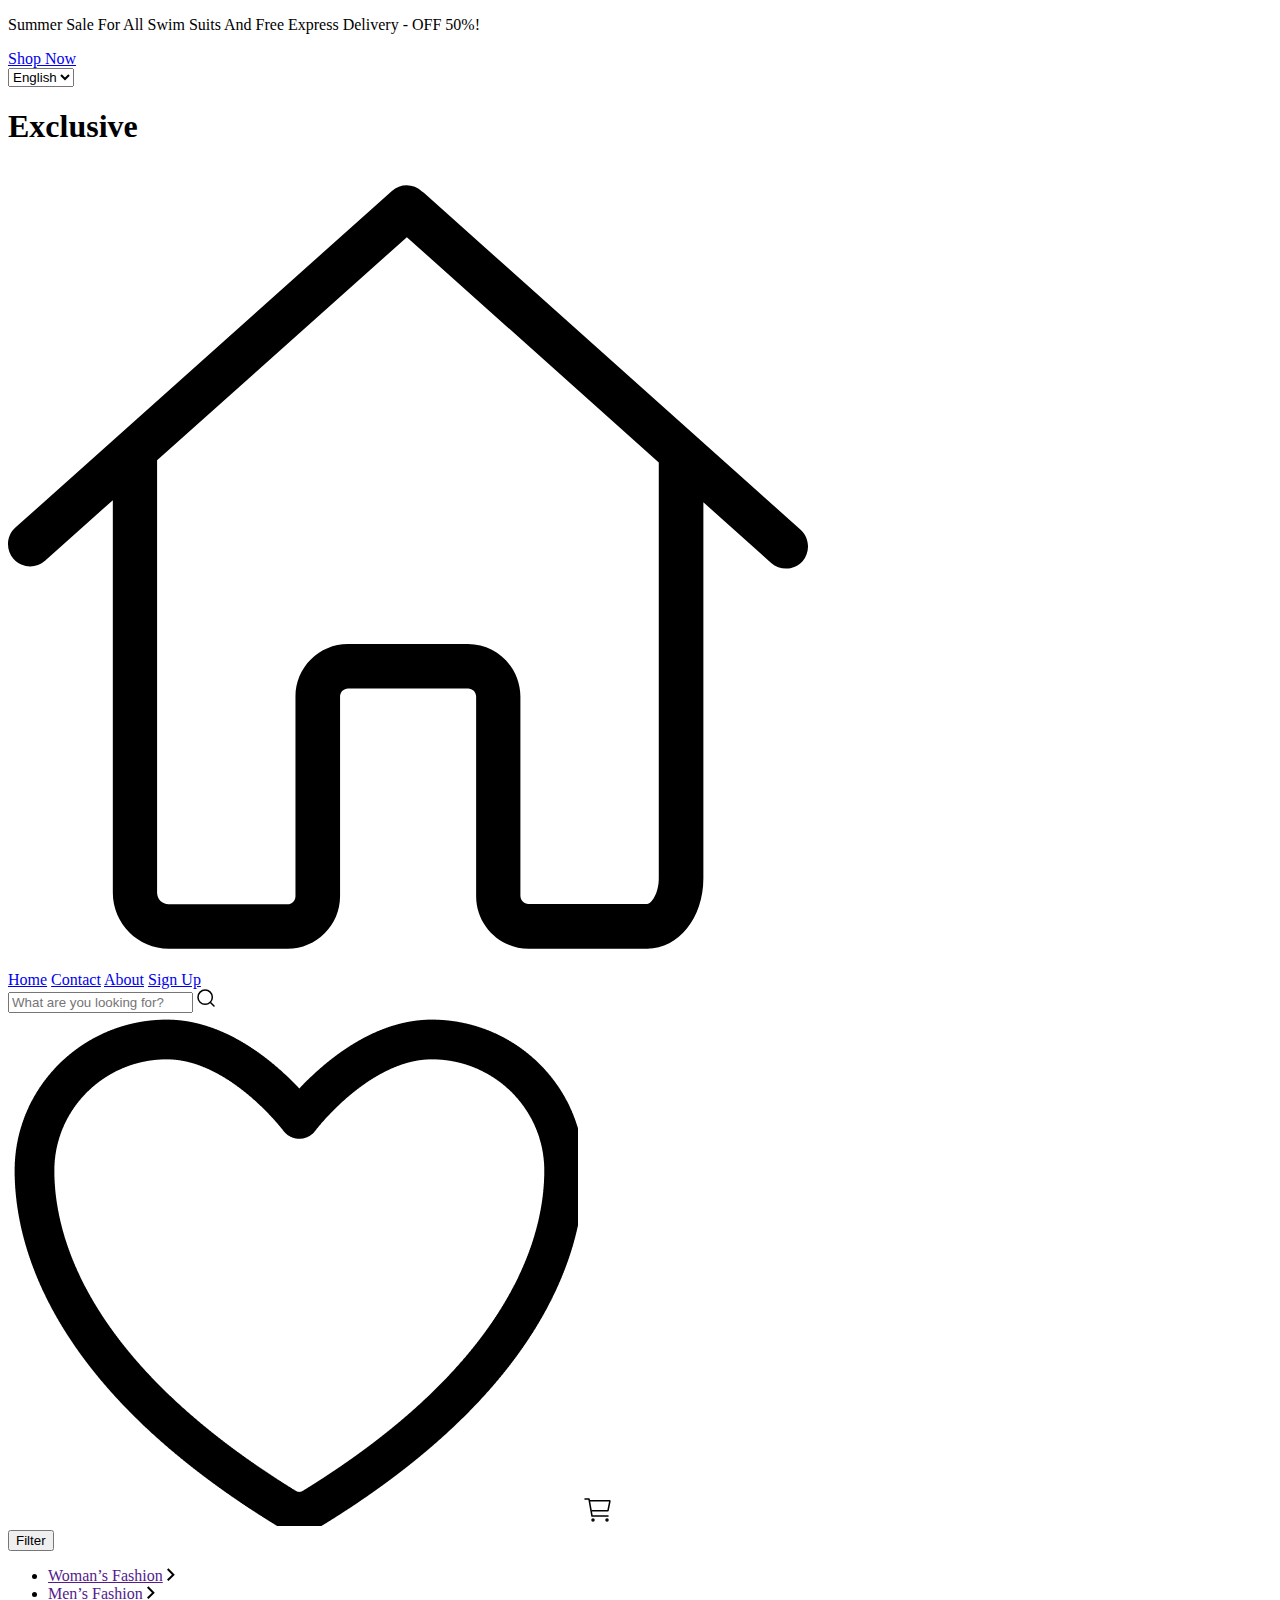
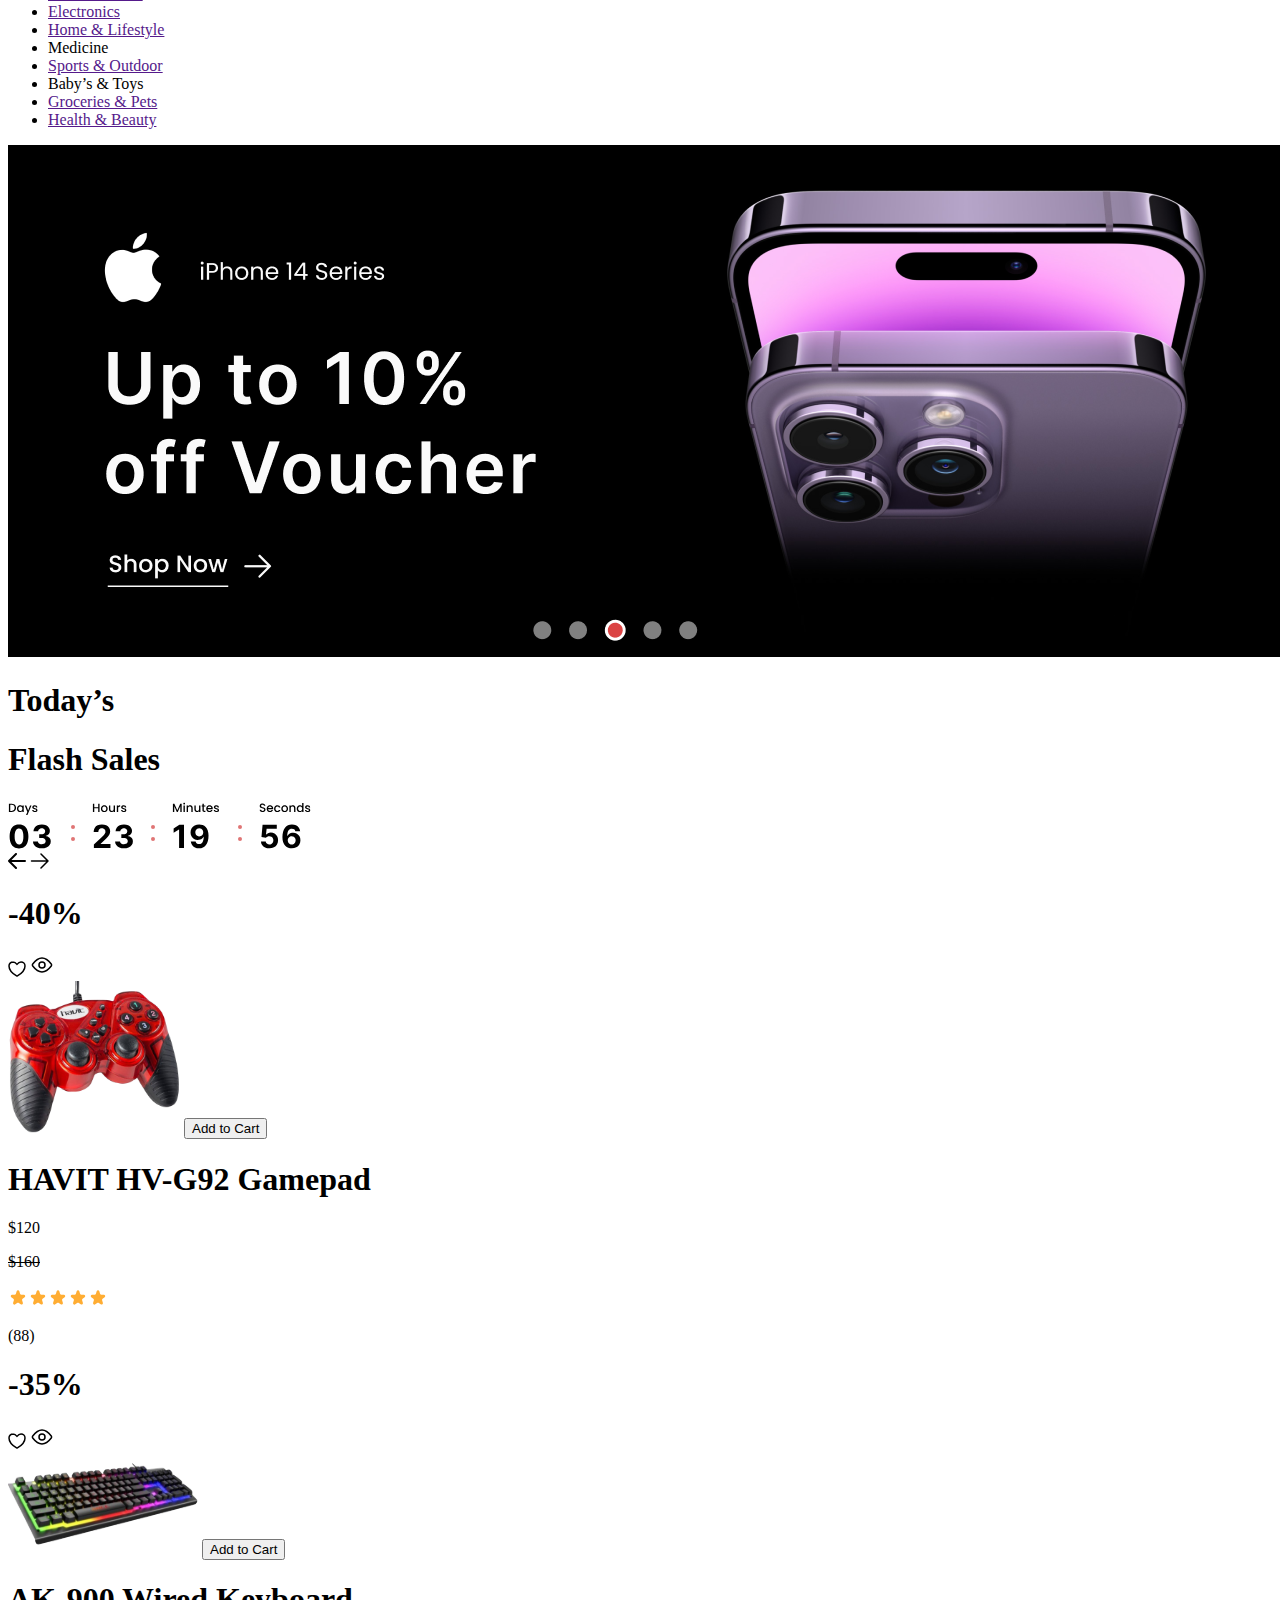
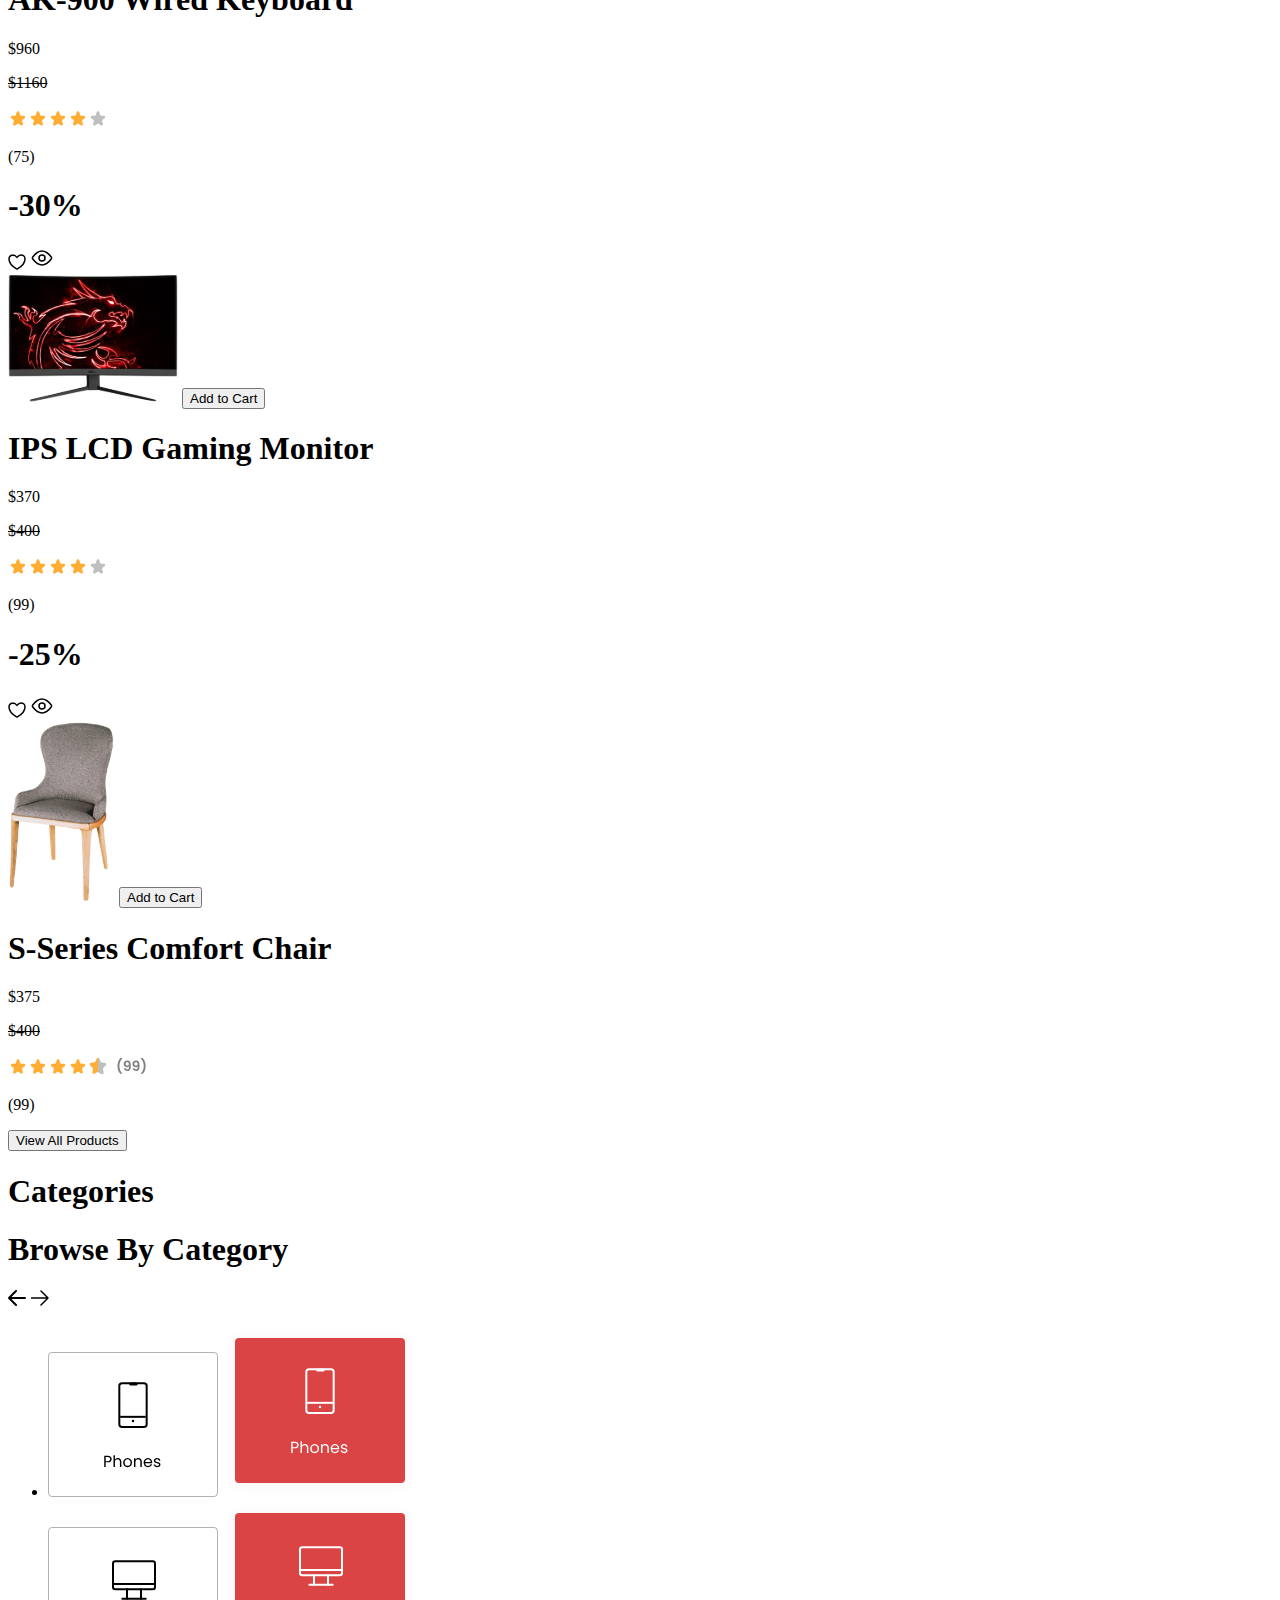
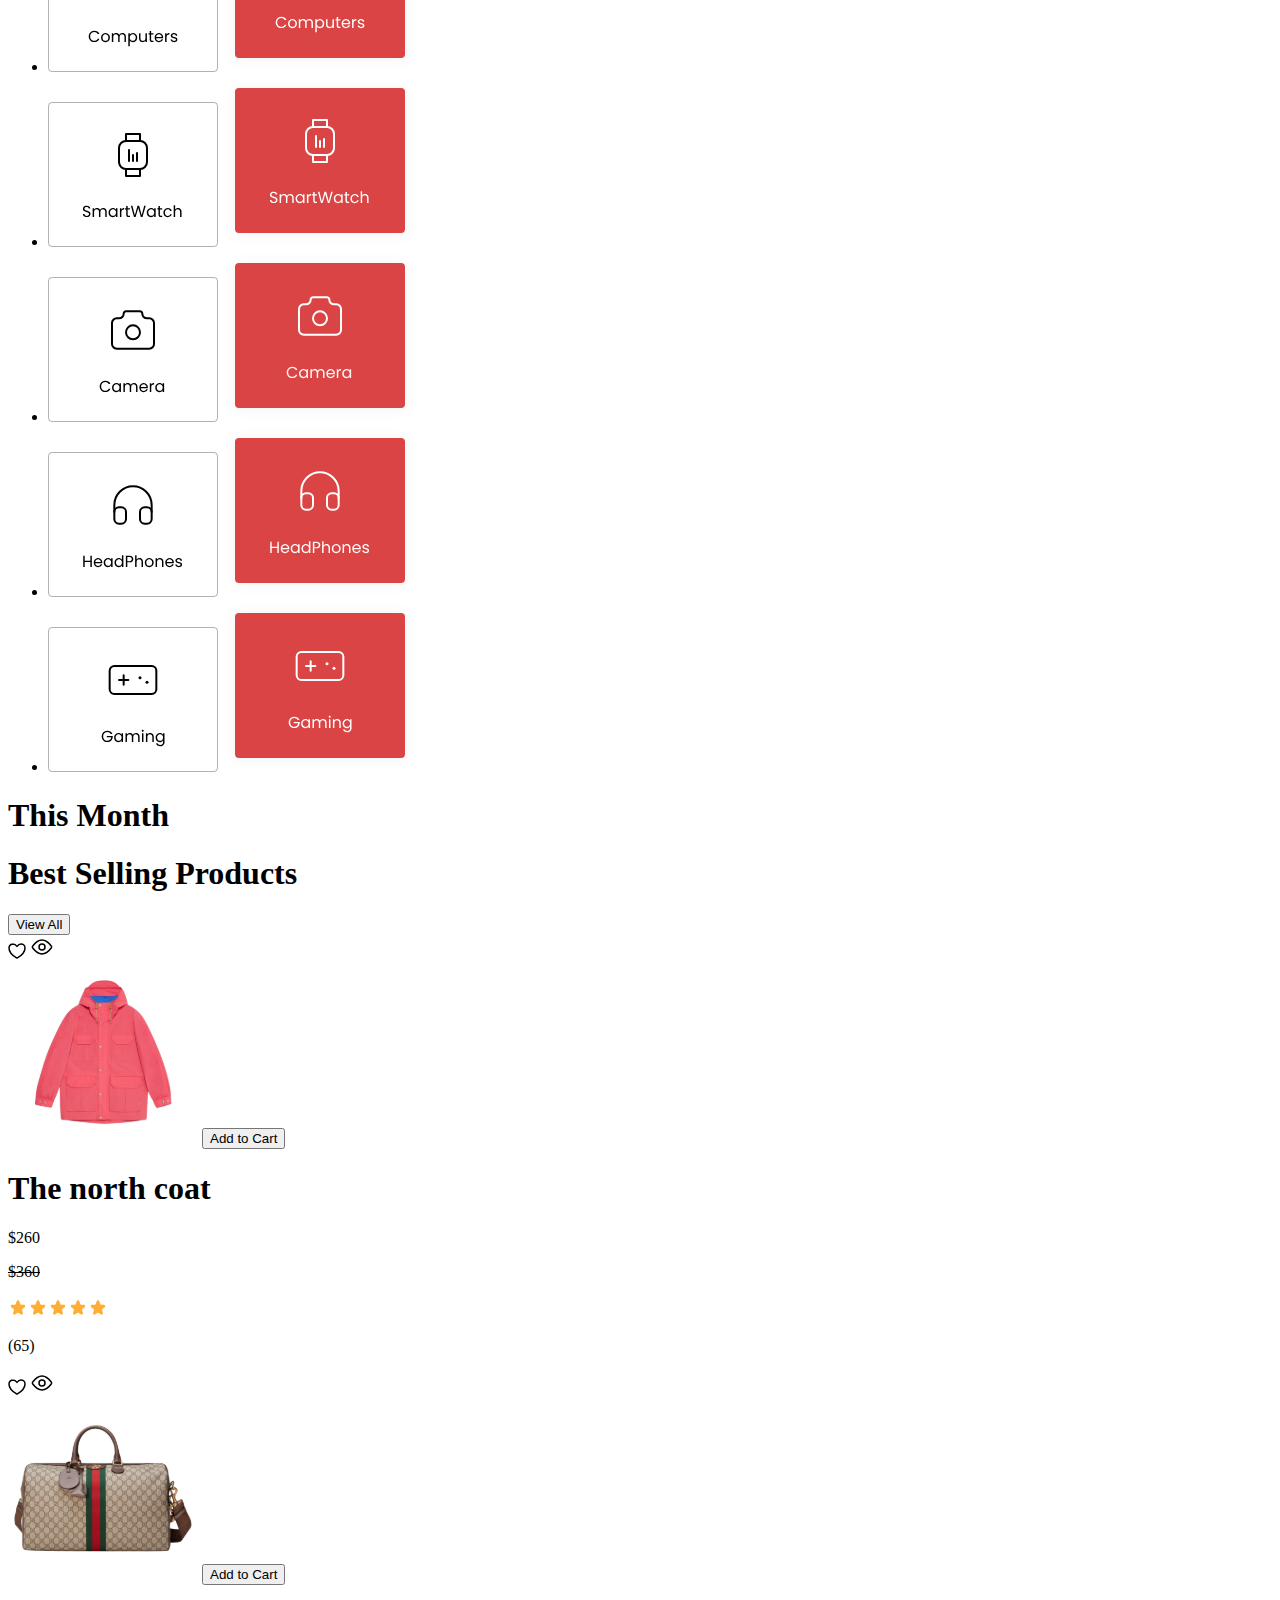
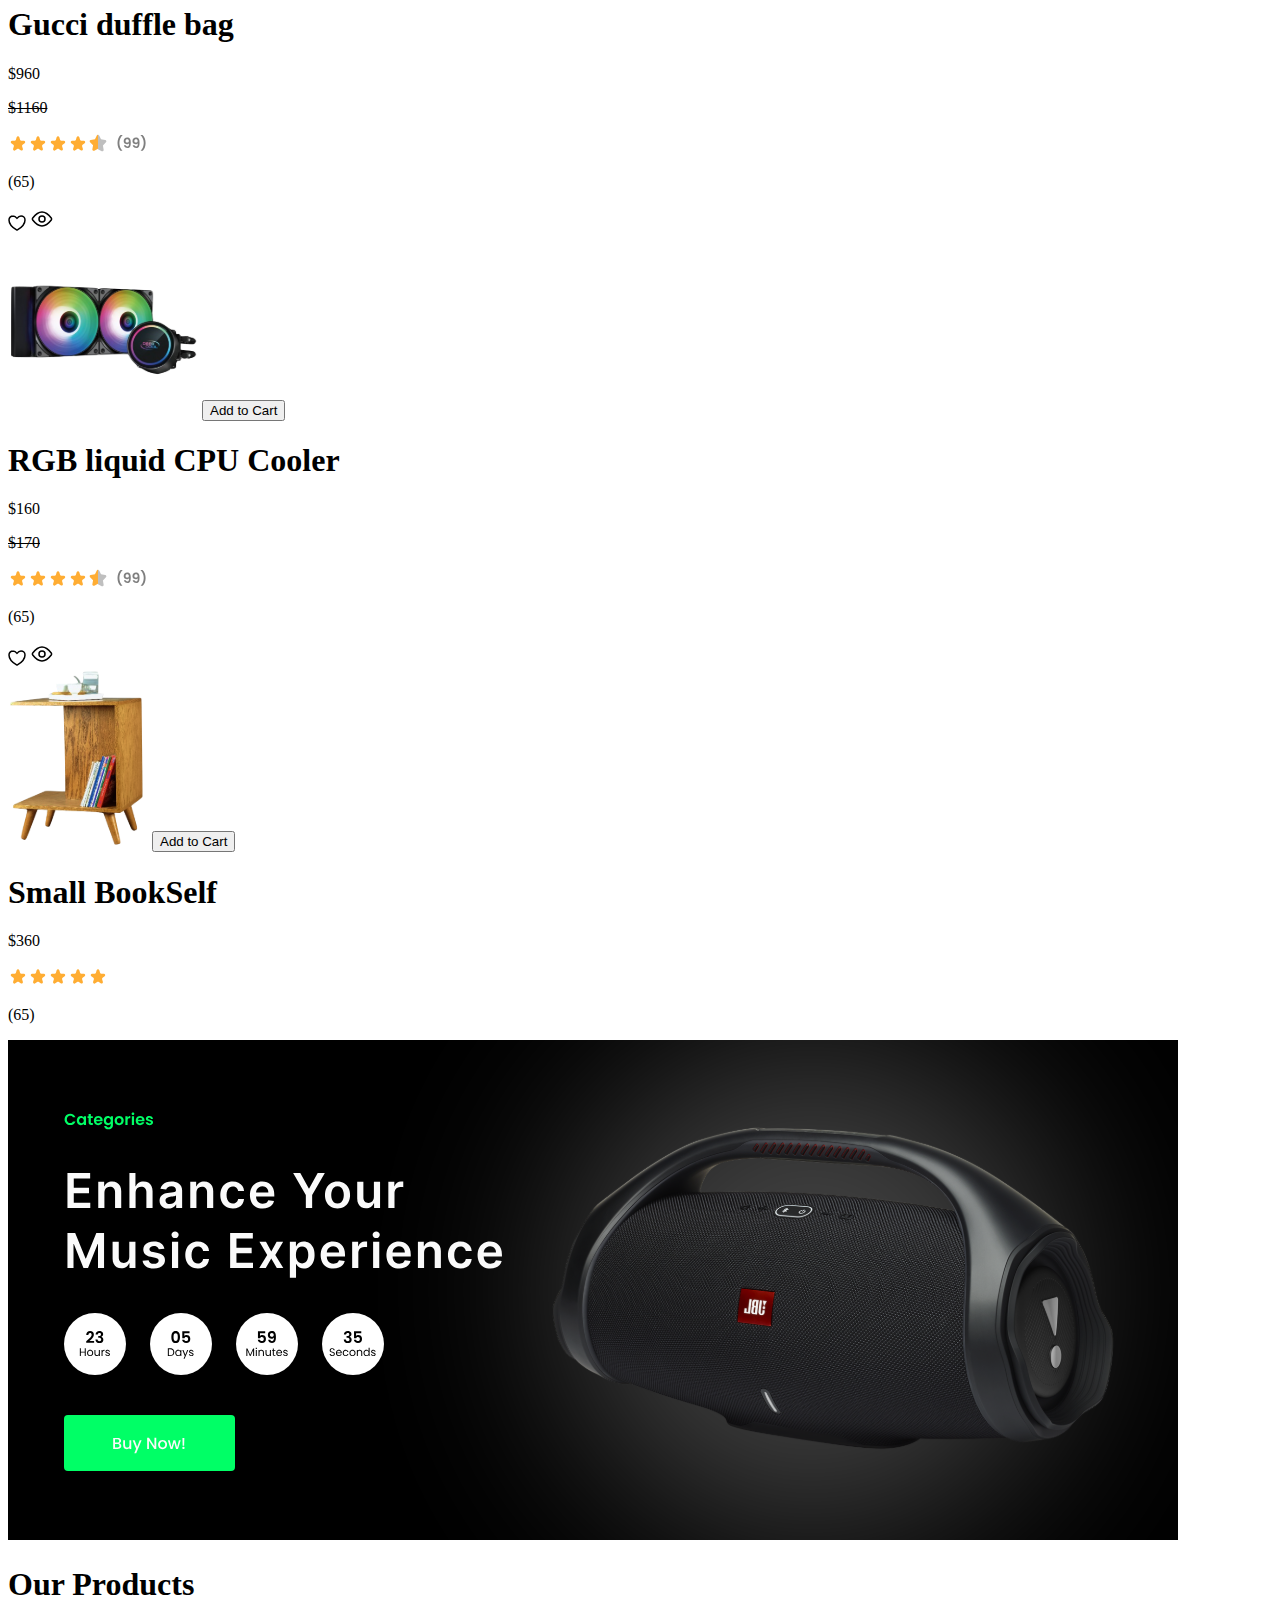
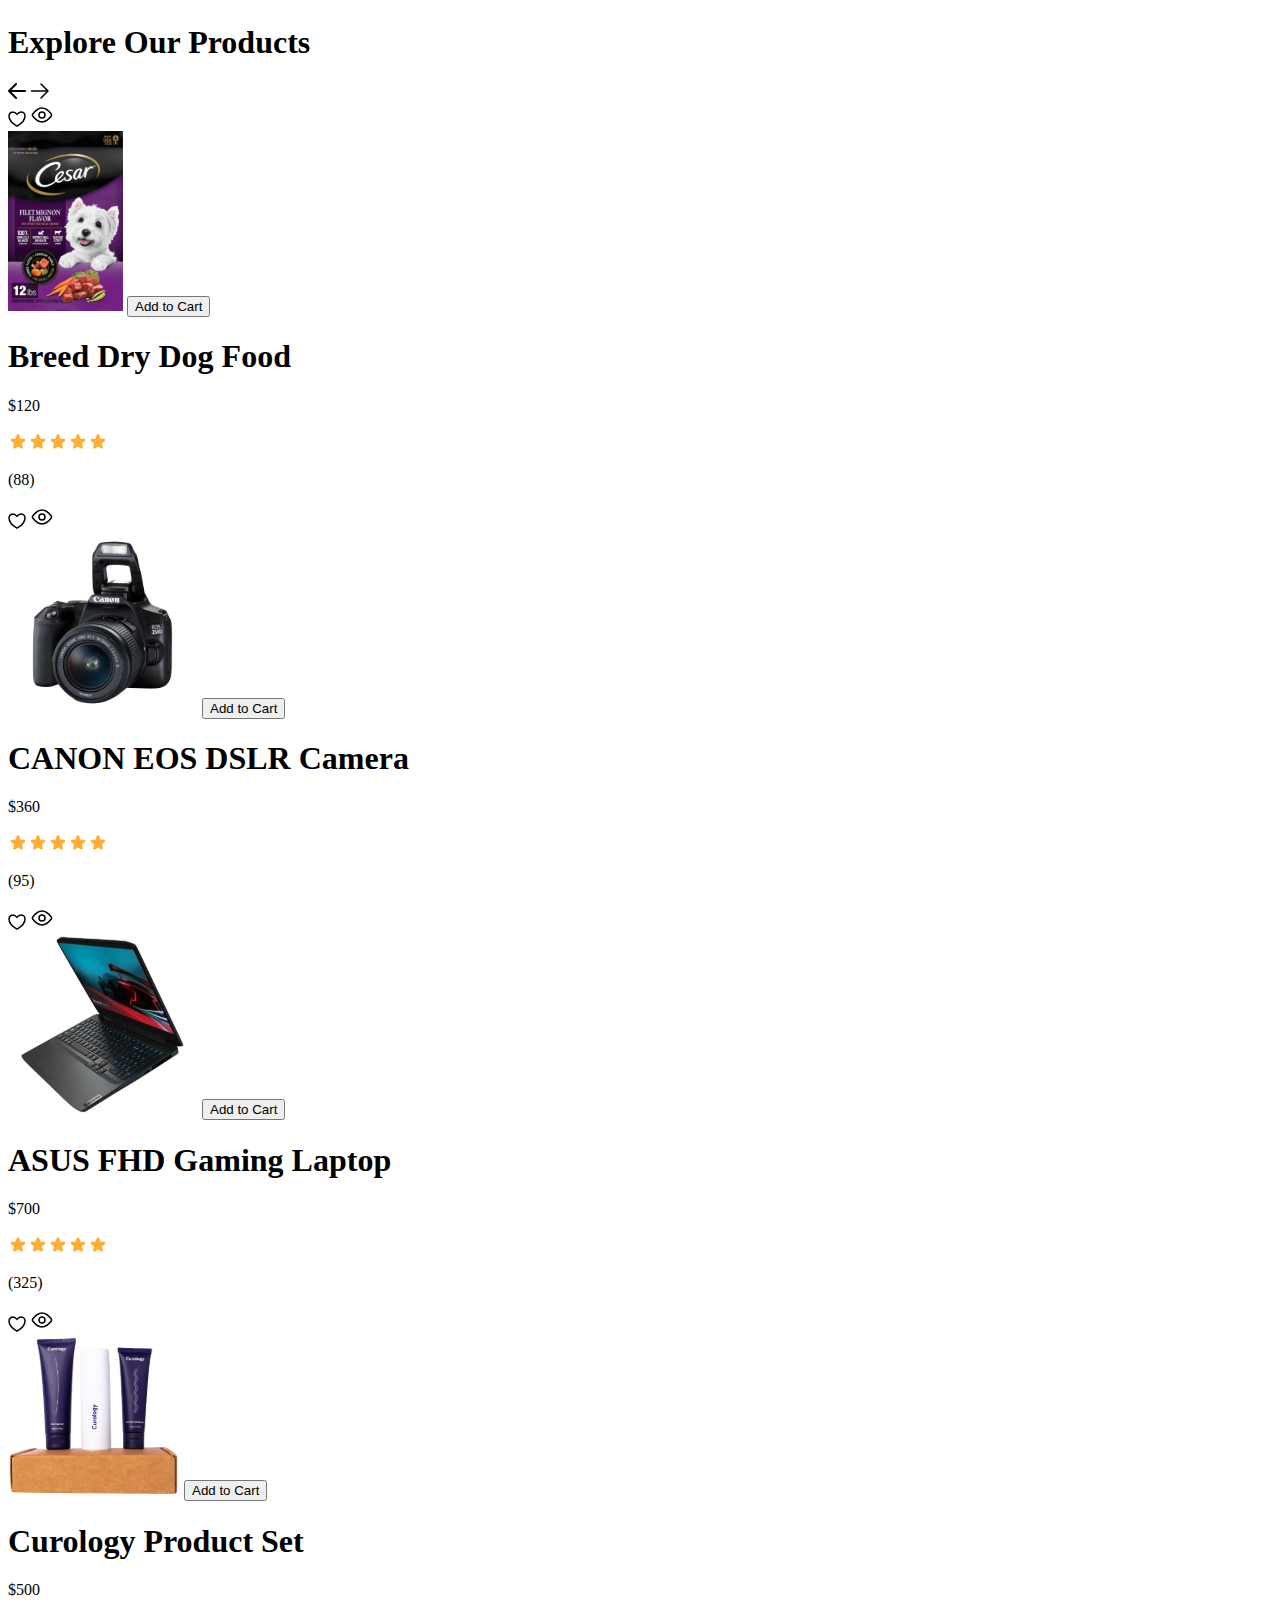
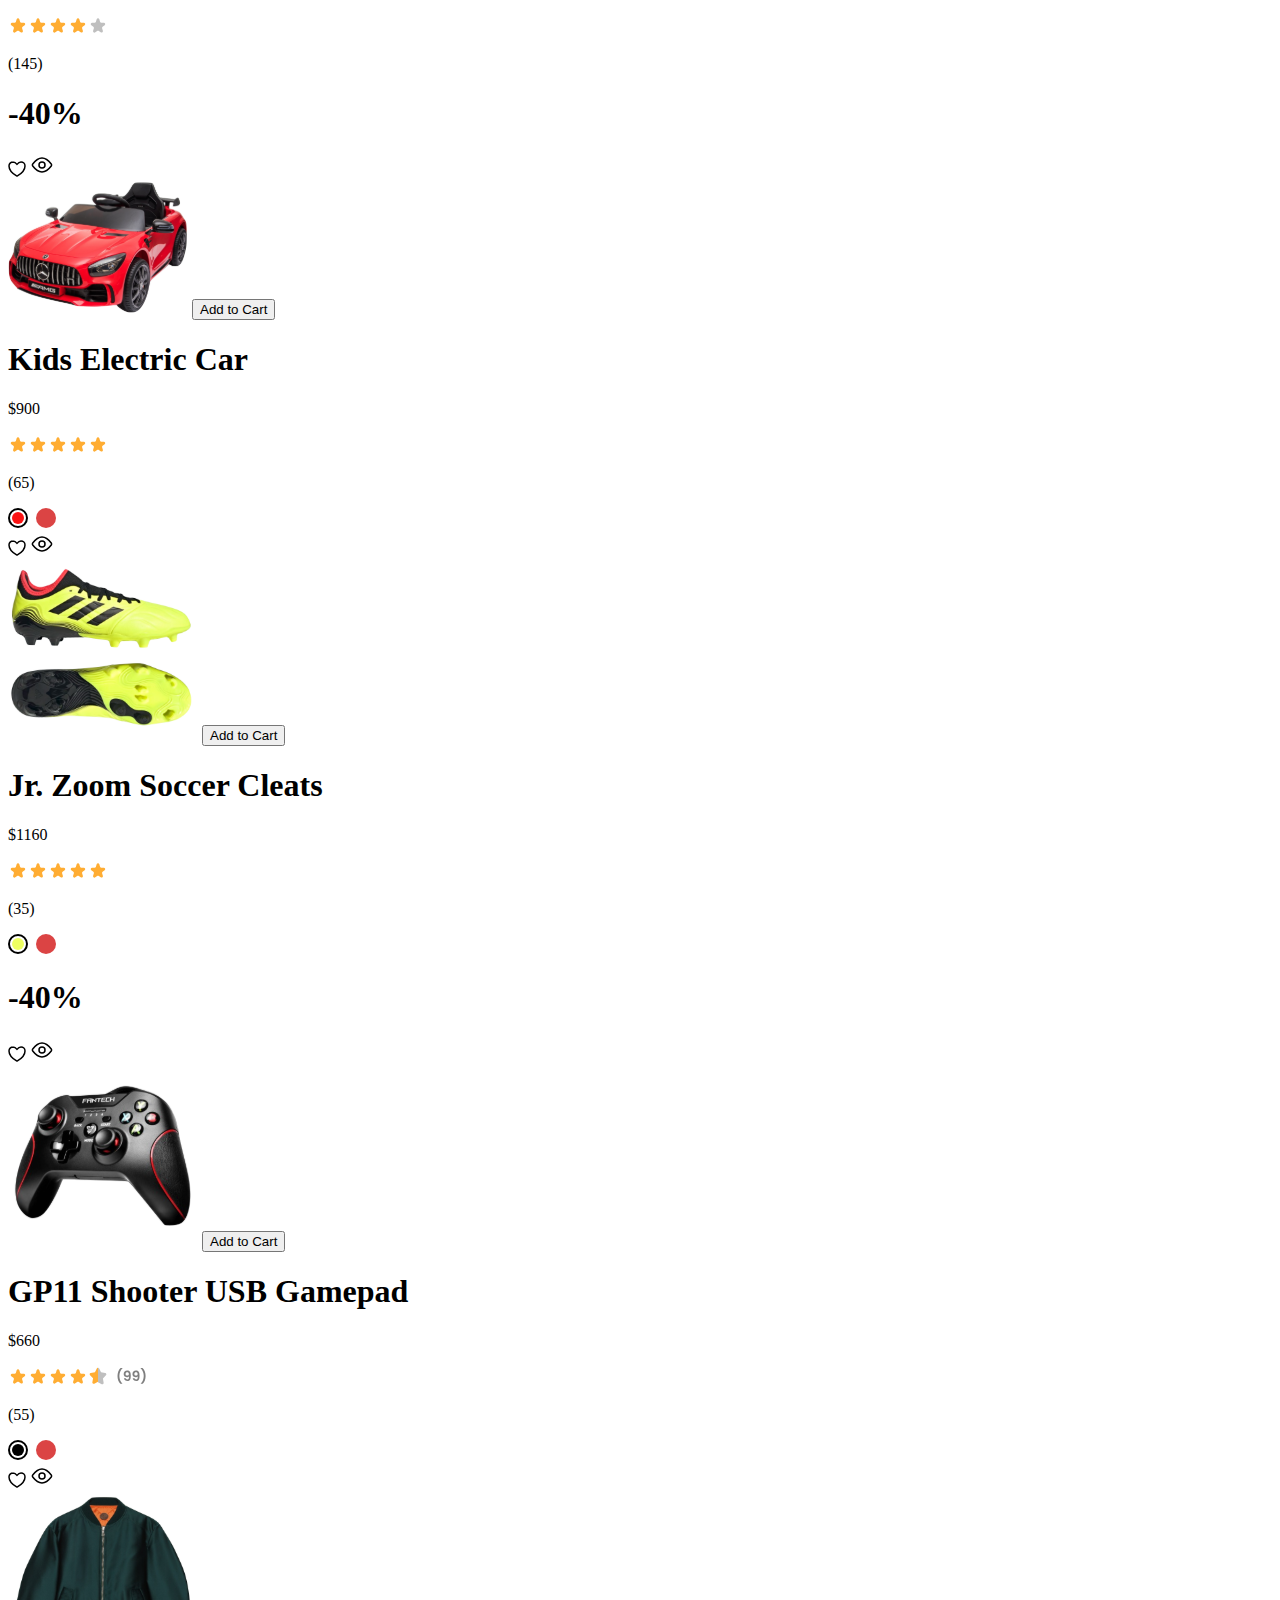
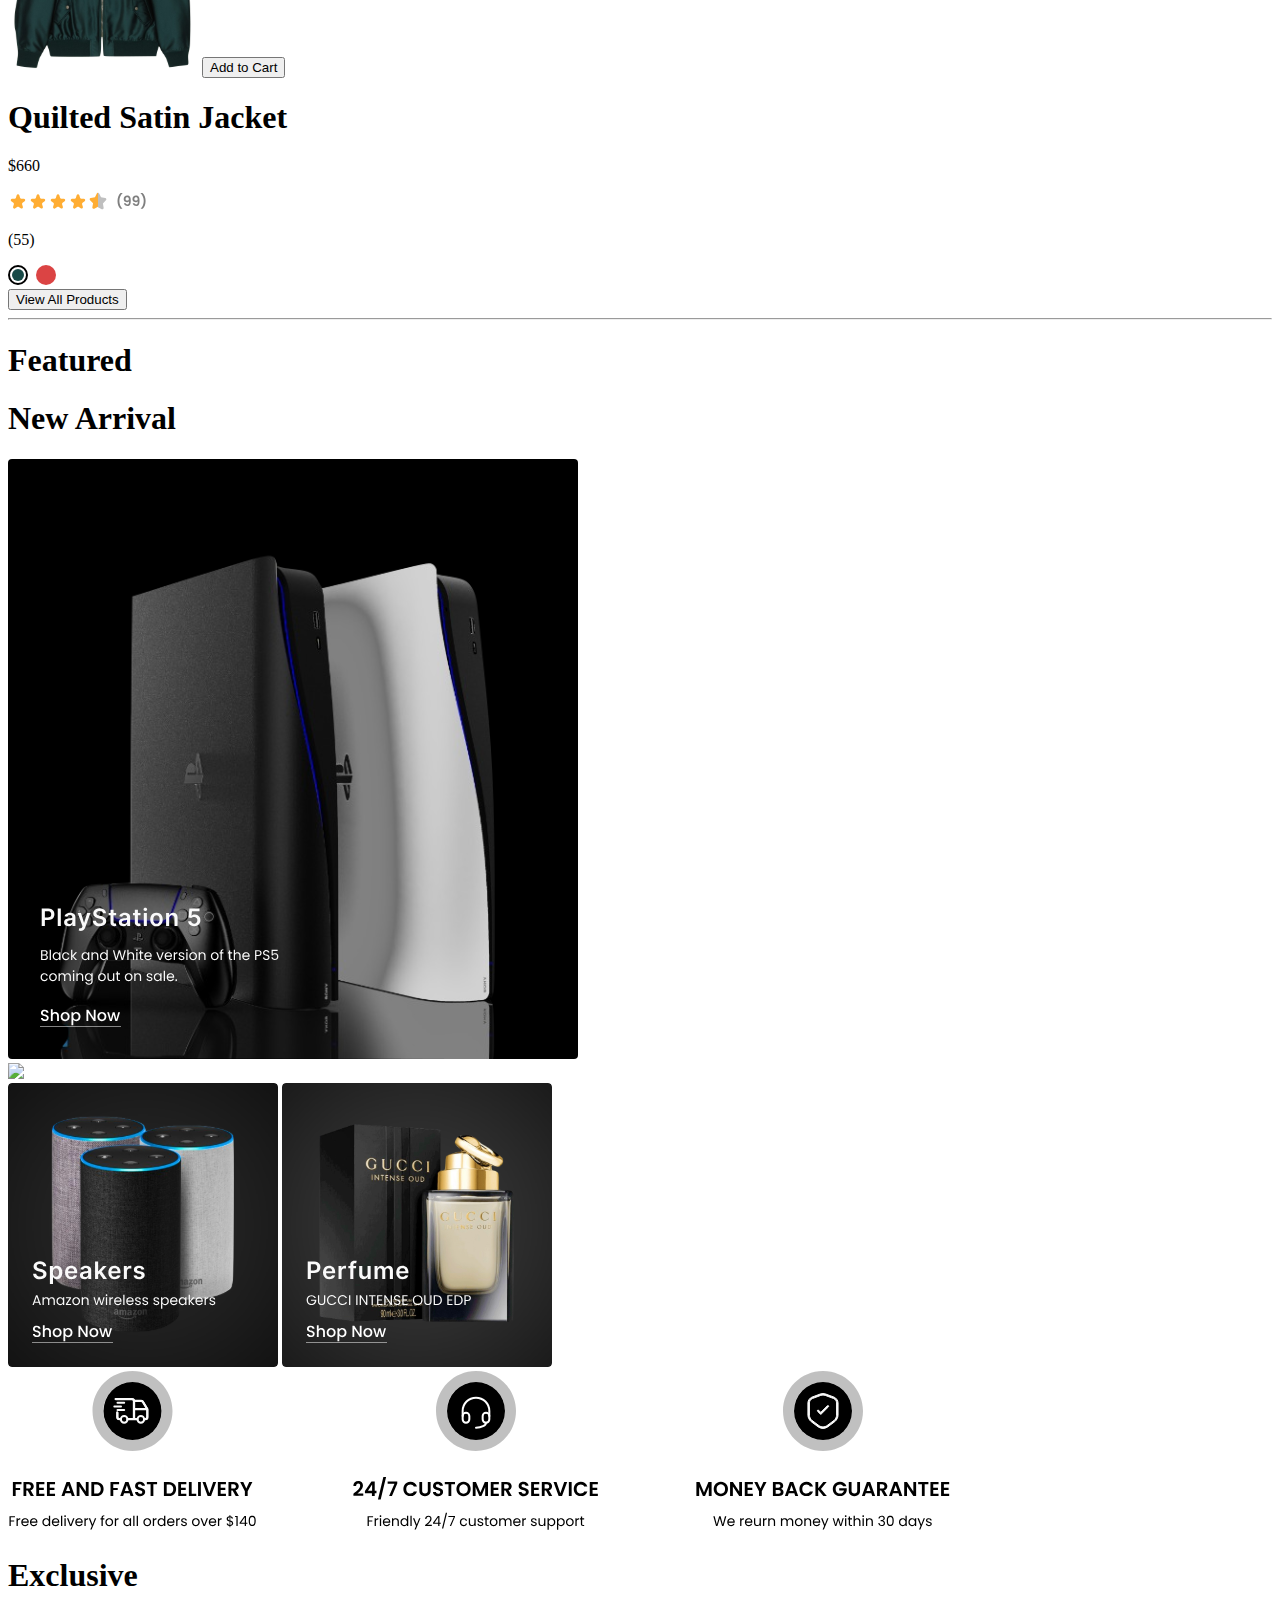
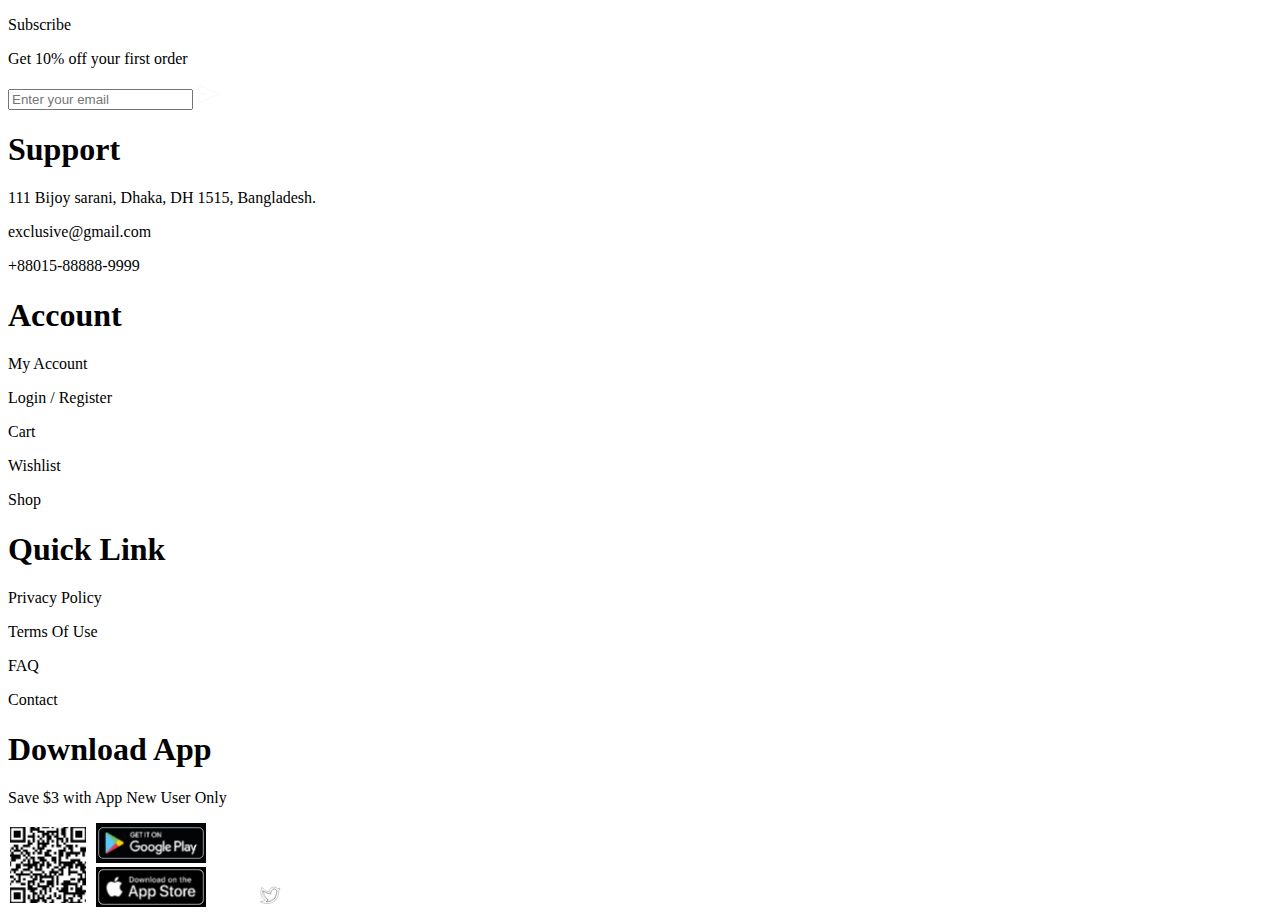
==== index.html @ 12241eea "uplode this file" ====
<!DOCTYPE html>
<html lang="en">

<head>
    <meta charset="UTF-8" />
    <meta http-equiv="X-UA-Compatible" content="IE=edge" />
    <meta name="viewport" content="width=device-width, initial-scale=1.0" />
    <script src="https://cdn.tailwindcss.com"></script>
    <title>E-Home</title>
</head>

<body>
    <div class=" max-w-7xl h-full sm:h-[48px] flex items-center mx-auto px-12  bg-black">
      <div class=" w-full flex flex-col sm:flex-row sm:justify-between items-center">
        <div class=" w-[300px]"></div>
        <div class="flex justify-end items-center gap-2 sm:gap-4">
            <p class=" text-white text-[10px] sm:text-sm">Summer Sale For All Swim Suits And Free Express Delivery - OFF 50%!</p>
            <a href="#/" class=" border-b-2 border-white text-white text-[10px] sm:text-sm">Shop Now</a>
        </div>
        <div class=" w-full sm:w-auto flex justify-end py-3">
            <select class=" text-white text-sm bg-black  ">
                <option class=" ">English</option>
                <option>Bangla</option>
            </select>
        </div>
      </div>
    </div>

    
<div class=" max-w-7xl mx-auto px-12 ">
 <header class=" sm:grid grid-cols-12 gap-4 items-center mb-8 ">
        <aside class=" flex justify-between md:col-span-2 col-span-full text-center md:text-start py-4 ">
            <h1 class="w-[100px] text-center border-b-4 border-green-500 rounded-md text-xl font-semibold ">Exclusive</h1>
            <img class=" sm:hidden h-[30px] cursor-pointer" src="./images/house.svg" />
        </aside>
        <nav
                class=" hidden lg:flex py-4 sm:col-span-6 col-span-full sm:gap-12 gap-2 justify-self-start md:justify-self-end items-center ">
                <a class="border-b-[2px] border-black text-lg"
                    href="./index.html">Home</a>
                <a class="  text-lg"
                    href="./contact.html" >Contact</a>
                    <a class="p-2 text-lg"
                    href="./about.html">About</a>
                <a class="  text-lg"
                    href="./login.html">Sign Up</a>
            </nav>
        <div class="  lg:col-span-4 lg:justify-self-end  md:col-span-10 col-span-full text-center md:text-start">
            <div class="  flex justify-between md:justify-end  items-center gap-3">
                <div class="relative ">
                    <input type="text" class=" h-[35px] w-[220px] bg-[#f5f5f5] cursor-pointer
                     border-[1px] rounded-md border-gray-200 placeholder:text-black 
                     placeholder:text-sm placeholder:px-3" placeholder="What are you looking for?" />
                    <img class="absolute top-2 right-2" src="./images/search.svg" />
                </div>
                <div class=" flex justify-between items-center gap-4">
                   <a href="./WishList.html" class="h-8 w-8 cursor-pointer"> <img  src="./images/./love.png" /></a>
                    <a href="./cart.html" class="h-8 w-8 cursor-pointer"><img  src="./images/./Cart1.svg" /></a>
                </div>
            </div>
        </div>
</header>
</div>

<div class=" h-[1px] w-full  bg-gray-300"></div>
    <main class=" max-w-7xl mx-auto grid sm:grid-cols-12 gap-4 pb-4 px-12">
        <div class=" group  md:col-span-3 col-span-full pt-6 sm:py-6 text-black">
            <button class=" block sm:hidden  ">
                Filter
            </button>
            <div class="hidden sm:block group-hover:block">
                <ul class=" space-y-4">
                    <li class=" flex justify-start sm:gap-14 gap-4 items-center"><a href="">Woman’s Fashion</a>
                        <img class="" src="./images/rightArrow.svg" />
                    </li>
                    <li class=" flex justify-start sm:gap-20 gap-6 items-center"><a href="">Men’s Fashion</a>
                        <img class="" src="./images/rightArrow.svg" />
                    </li>
                    <li><a href="">Electronics</a></li>
                    <li><a href="">Home & Lifestyle</a></li>
                    <li><a href=""></a>Medicine</li>
                    <li><a href="">Sports & Outdoor</a></li>
                    <li><a href=""></a>Baby’s & Toys</li>
                    <li><a href="">Groceries & Pets</a></li>
                    <li><a href="">Health & Beauty</a></li>
                </ul>
            </div>
        </div>
        <div class=" grid col-span-1 w-[1px] h-0 sm:h-full bg-slate-400"></div>
        <div class="col-span-8 sm:py-6">
            <img class=" h-[100%] w-full rounded-lg col-span-full md:col-span-9" src="./images/banner1.png" />
        </div>

    </main>
   
    <div class=" max-w-7xl mx-auto px-12 sm:my-4">
        <div class="Crad Header">
            <div class=" flex justify-start items-center gap-2">
                <div class="w-2 h-4 bg-red-600 "></div>
                <h1 class="text-[16px] font-semibold text-red-600">Today’s</h1>
            </div>
            <div class="grid grid-cols-12 gap-4 sm:gap-4 justify-self-auto py-6 ">
                <!-- sectipn1 -->
                <div class="grid col-span-3 ">
                    <h1 class=" text-[12px] md:text-[24px] lg:text-[36px] font-semibold">Flash Sales</h1>
                </div>
                <!-- secrtion2 -->
                <main class=" grid col-span-6 items-center justify-self-center sm:col-span-7">
                    <img src="./images/timer.svg" />
                </main>
                <!-- 3 -->
                <div class=" grid col-span-3  sm:col-span-2  justify-self-stretch">
                    <div class="flex justify-end items-center gap-3">
                        <img class=" h-4 sm:h-8 w-4 sm:w-8 rounded-full p-2 bg-gray-200" src="./images/left.svg" />
                        <img class=" h-4 sm:h-8 w-4 sm:w-8 rounded-full p-2 bg-gray-200" src="./images/right.svg" />
                    </div>
                </div>

            </div>
        </div>
        <!-- Card Section -->
        <div class=" w-full grid lg:grid-cols-12 md:grid-cols-6 justify-items-center gap-4 overflow-hidden ">
            <!-- card 1 -->
            <div class="grid col-span-3 w-[270px] h-[350px]  ">
                <div class=" group relative w-full h-[250px] bg-[#f5f5f5] flex justify-center items-center">
                    <h1 class=" absolute top-2 left-2 bg-red-500 px-3 rounded-md text-white">-40%</h1>
                    <div class=" space-y-2 absolute top-2 right-1">
                        <img class=" h-8 bg-white p-2 rounded-full" src="./images/loveSVG.svg" />
                        <img class=" h-8 bg-white p-2 rounded-full" src="./images/QuickView.svg" />
                    </div>
                    <img src="./images/game.svg" />
                    <button class=" hidden group-hover:block group-hover:animate-bounce absolute bottom-1 p-2 text-white bg-black w-full">
                        Add to Cart
                    </button>
                </div>
                <div class=" pt-4">
                    <h1 class=" text-lg font-semibold">HAVIT HV-G92 Gamepad</h1>
                    <div class=" flex justify-start items-center gap-4">
                        <p class=" text-red-500">$120</p>
                        <p class="text-slate-300"> <del>$160</del></p>
                    </div>
                    <div class=" flex justify-start items-center gap-2">
                        <img src="./images/Five star.svg" />
                        <p class="text-slate-300">(88)</p>
                    </div>
                </div>
            </div>
            <!-- card 2 -->
            <div class="grid col-span-3 w-[270px] h-[350px]  ">
                <div class=" group relative w-full h-[250px] bg-[#f5f5f5] flex justify-center items-center">
                    <h1 class=" absolute top-2 left-2 bg-red-500 px-3 rounded-md text-white">-35%</h1>
                    <div class=" space-y-2 absolute top-2 right-1">
                        <img class=" h-8 bg-white p-2 rounded-full" src="./images/loveSVG.svg" />
                        <img class=" h-8 bg-white p-2 rounded-full" src="./images/QuickView.svg" />
                    </div>
                    <img src="./images/keyBord.svg" />
                    <button class=" hidden group-hover:block group-hover:animate-bounce absolute bottom-1 p-2 text-white bg-black w-full">
                        Add to Cart
                    </button>
                </div>
                <div class=" pt-4">
                    <h1 class=" text-lg font-semibold">AK-900 Wired Keyboard</h1>
                    <div class=" flex justify-start items-center gap-4">
                        <p class=" text-red-500">$960</p>
                        <p class="text-slate-300"> <del>$1160</del></p>
                    </div>
                    <div class=" flex justify-start items-center gap-2">
                        <img src="./images/Four Star.svg" />
                        <p class="text-slate-300">(75)</p>
                    </div>
                </div>
            </div>
            <!-- card 3 -->
            <div class="grid col-span-3 w-[270px] h-[350px]  ">
                <div class=" group relative w-full h-[250px] bg-[#f5f5f5] flex justify-center items-center">
                    <h1 class=" absolute top-2 left-2 bg-red-500 px-3 rounded-md text-white">-30%</h1>
                    <div class=" space-y-2 absolute top-2 right-1">
                        <img class=" h-8 bg-white p-2 rounded-full" src="./images/loveSVG.svg" />
                        <img class=" h-8 bg-white p-2 rounded-full" src="./images/QuickView.svg" />
                    </div>
                    <img src="./images/g27cq4-500x500 1.svg" />
                    <button class=" hidden group-hover:block group-hover:animate-bounce absolute bottom-1 p-2 text-white bg-black w-full">
                        Add to Cart
                    </button>
                </div>
                <div class=" pt-4">
                    <h1 class=" text-lg font-semibold">IPS LCD Gaming Monitor</h1>
                    <div class=" flex justify-start items-center gap-4">
                        <p class=" text-red-500">$370</p>
                        <p class="text-slate-300"> <del>$400</del></p>
                    </div>
                    <div class=" flex justify-start items-center gap-2">
                        <img src="./images/Four Star.svg" />
                        <p class="text-slate-300">(99)</p>
                    </div>
                </div>
            </div>
            <!-- card 4 -->
            <div class="grid col-span-3 w-[270px] h-[350px]  ">
                <div class=" group relative w-full h-[250px] bg-[#f5f5f5] flex justify-center items-center">
                    <h1 class=" absolute top-2 left-2 bg-red-500 px-3 rounded-md text-white">-25%</h1>
                    <div class=" space-y-2 absolute top-2 right-1">
                        <img class=" h-8 bg-white p-2 rounded-full" src="./images/loveSVG.svg" />
                        <img class=" h-8 bg-white p-2 rounded-full" src="./images/QuickView.svg" />
                    </div>
                    <img src="./images/chair.svg" />
                    <button class=" hidden group-hover:block group-hover:animate-bounce absolute bottom-1 p-2 text-white bg-black w-full">
                        Add to Cart
                    </button>
                </div>
                <div class=" pt-4">
                    <h1 class=" text-lg font-semibold">S-Series Comfort Chair </h1>
                    <div class=" flex justify-start items-center gap-4">
                        <p class=" text-red-500">$375</p>
                        <p class="text-slate-300"> <del>$400</del></p>
                    </div>
                    <div class=" flex justify-start items-center gap-2">
                        <img src="./images/fourhalf.svg" />
                        <p class="text-slate-300">(99)</p>
                    </div>
                </div>
            </div>
            <!-- View All Products -->

        </div>
        <div class="w-full grid py-12 ">
            <button class=" bg-red-500 hover:bg-red-400 text-white w-[234px] mx-auto h-[56px] px-12 py-4 rounded-[4px]">
                View All Products
            </button>
        </div>
        <div class=" mx-auto px-12 sm:my-4 h-[1px] bg-gray-300"></div>
       
    </div>
 
    <div class=" max-w-7xl mx-auto px-12 py-8">
        <div class="Crad Header">
            <div class=" flex justify-start items-center gap-2">
                <div class="w-2 h-4 bg-red-600 "></div>
                <h1 class="text-[16px] font-semibold text-red-600">Categories</h1>
            </div>
            <div class="grid grid-cols-12 gap-4 justify-self-auto py-6 ">
                <!-- sectipn1 -->
                <div class="grid col-span-5 ">
                    <h1 class=" sm:text-[36px] font-semibold">Browse By Category</h1>
                </div>
                <!-- secrtion2 -->
                <main class=" grid col-span-5">

                </main>
                <!-- 3 -->
                <div class=" grid col-span-2 justify-self-stretch">
                    <div class="flex justify-end items-center gap-3">
                        <img class="h-8 w-8 rounded-full p-2 bg-gray-200" src="./images/left.svg" />
                        <img class="h-8 w-8 rounded-full p-2 bg-gray-200" src="./images/right.svg" />
                    </div>
                </div>

            </div>
        </div>
        <div class=" w-full h-full sm:h-[145px] ">
            <ul class=" grid grid-cols-12 gap-4">
                <li class=" group grid col-span-4 rounded-lg sm:col-span-2"><a href="">
                    <img class=" group-hover:hidden " src="./images/Category-Phone.svg" alt=""></a>
                    <img class="group-hover:block hidden  rounded-lg " src="./images/red-phone.svg" alt=""></a>
                </li>
                <li class=" group grid col-span-4 rounded-lg sm:col-span-2"><a href="">
                    <img class=" group-hover:hidden " src="./images/computer.svg" alt=""></a>
                    <img class="group-hover:block hidden  rounded-lg " src="./images/red-monitor.svg" alt=""></a>
                </li>

                <li class=" group grid col-span-4 rounded-lg sm:col-span-2"><a href="">
                    <img class=" group-hover:hidden " src="./images/smartWatch.svg" alt=""></a>
                    <img class="group-hover:block hidden  rounded-lg " src="./images/red-watch.svg" alt=""></a>
                </li>
                <li class=" group grid col-span-4 rounded-lg sm:col-span-2"><a href="">
                    <img class=" group-hover:hidden " src="./images/camera-white.svg" alt=""></a>
                    <img class="group-hover:block hidden  rounded-lg " src="./images/red-camera.svg" alt=""></a>
                </li>
                <li class=" group grid col-span-4 rounded-lg sm:col-span-2"><a href="">
                    <img class=" group-hover:hidden " src="./images/headPhone.svg" alt=""></a>
                    <img class="group-hover:block hidden  rounded-lg " src="./images/red-headphone.svg" alt=""></a>
                </li>
                <li class=" group grid col-span-4 rounded-lg sm:col-span-2"><a href="">
                    <img class=" group-hover:hidden " src="./images/gaming.svg" alt=""></a>
                    <img class="group-hover:block hidden  rounded-lg " src="./images/red-gaming.svg" alt=""></a>
                </li>
            </ul>
        </div>
        
        <div class=" max-w-7xl mx-auto px-12  h-[1px] bg-gray-300 my-6"></div>
    </div>
    

   
    <div class=" max-w-7xl mx-auto px-12 py-8">
        <div class="Crad Header">
            <div class=" flex justify-start items-center gap-2">
                <div class="w-2 h-4 bg-red-600 "></div>
                <h1 class="text-[16px] font-semibold text-red-600">This Month</h1>
            </div>
            <div class="grid grid-cols-12 gap-4 justify-self-auto py-6 ">
                <!-- sectipn1 -->
                <div class="grid  col-span-8 md:col-span-8 lg:col-span-5  ">
                    <h1 class=" text-[20px] sm:text-[36px] font-semibold">Best Selling Products</h1>
                </div>
                <!-- secrtion2 -->
                <main class=" grid  col-span-0 md:col-span-2 sm:col-span-5 lg:col-span-5">

                </main>
                <!-- 3 -->
                <div class=" grid  col-span-3  sm:col-span-2 justify-self-stretch">
                    <div class="flex justify-end items-center gap-3">
                        <button class=" bg-red-500 px-2 sm:px-4 py-2 rounded-md text-white">
                            View All
                        </button>
                    </div>
                </div>

            </div>
        </div>
        <!-- shirt -->
        <div class=" h-full gap-4 grid md:grid-cols-6 lg:grid-cols-12 overflow-hidden">
            <!-- shirt -->
            <div class="grid col-span-12 justify-self-center hover:shadow-lg shadow-blue-400  sm:col-span-3 w-[270px] h-[350px]  ">
                <div class=" relative group cursor-pointer w-full h-[250px] bg-[#f5f5f5] flex justify-center items-center">
                    <div class=" space-y-2 absolute top-2 right-1">
                        <img class=" h-8 bg-white p-2 rounded-full" src="./images/loveSVG.svg" />
                        <img class=" h-8 bg-white p-2 rounded-full" src="./images/QuickView.svg" />
                    </div>
                    <img class=" transition ease-in-out delay-150  hover:-translate-y-1 hover:scale-110 duration-300 " src="./images/shirt.svg" />
                    <button class=" hidden group-hover:block group-hover:animate-bounce absolute bottom-1 p-2 text-white bg-black w-full">
                        Add to Cart
                    </button>
                </div>
                <div class=" pt-4">
                    <h1 class=" text-lg font-semibold">The north coat</h1>
                    <div class=" flex justify-start items-center gap-4">
                        <p class=" text-red-500">$260</p>
                        <p class="text-slate-300"> <del>$360</del></p>
                    </div>
                    <div class=" flex justify-start items-center gap-2">
                        <img src="./images/Five star.svg" />
                        <p class="text-slate-300">(65)</p>
                    </div>
                </div>
            </div>

            <!-- bag -->

            <div class="grid col-span-12 justify-self-center   sm:col-span-3 w-[270px] h-[350px]  ">
                <div class=" relative group cursor-pointer w-full h-[250px] bg-[#f5f5f5] flex justify-center items-center">
                    <div class=" space-y-2 absolute top-2 right-1">
                        <img class=" h-8 bg-white p-2 rounded-full" src="./images/loveSVG.svg" />
                        <img class=" h-8 bg-white p-2 rounded-full" src="./images/QuickView.svg" />
                    </div>
                    <img class="transition ease-in-out delay-150  hover:-translate-y-1 hover:scale-110 duration-300" src="./images/bag.svg" />
                    <button class=" hidden group-hover:block group-hover:animate-bounce absolute bottom-1 p-2 text-white bg-black w-full">
                        Add to Cart
                    </button>
                </div>
                <div class=" pt-4">
                    <h1 class=" text-lg font-semibold">Gucci duffle bag</h1>
                    <div class=" flex justify-start items-center gap-4">
                        <p class=" text-red-500">$960</p>
                        <p class="text-slate-300"> <del>$1160</del></p>
                    </div>
                    <div class=" flex justify-start items-center gap-2">
                        <img src="./images/fourhalf.svg" />
                        <p class="text-slate-300">(65)</p>
                    </div>
                </div>
            </div>

            <!-- music -->

            <div class="grid col-span-12 justify-self-center hover:shadow-lg shadow-blue-400  sm:col-span-3 w-[270px] h-[350px]  ">
                <div class=" relative group cursor-pointer w-full h-[250px] bg-[#f5f5f5] flex justify-center items-center">
                    <div class=" space-y-2 absolute top-2 right-1">
                        <img class=" h-8 bg-white p-2 rounded-full" src="./images/loveSVG.svg" />
                        <img class=" h-8 bg-white p-2 rounded-full" src="./images/QuickView.svg" />
                    </div>
                    <img class="transition ease-in-out delay-150  hover:-translate-y-1 hover:scale-110 duration-300" src="./images/music.svg" />
                    <button class=" hidden group-hover:block group-hover:animate-bounce absolute bottom-1 p-2 text-white bg-black w-full">
                        Add to Cart
                    </button>
                </div>
                <div class=" pt-4">
                    <h1 class=" text-lg font-semibold">RGB liquid CPU Cooler</h1>
                    <div class=" flex justify-start items-center gap-4">
                        <p class=" text-red-500">$160</p>
                        <p class="text-slate-300"> <del>$170</del></p>
                    </div>
                    <div class=" flex justify-start items-center gap-2">
                        <img src="./images/fourhalf.svg" />
                        <p class="text-slate-300">(65)</p>
                    </div>
                </div>
            </div>

            <!-- music -->

            <div class="grid col-span-12 justify-self-center hover:shadow-lg shadow-blue-400  sm:col-span-3 w-[270px] h-[350px]  ">
                <div class=" relative group cursor-pointer w-full h-[250px] bg-[#f5f5f5] flex justify-center items-center">
                    <div class=" space-y-2 absolute top-2 right-1">
                        <img class=" h-8 bg-white p-2 rounded-full" src="./images/loveSVG.svg" />
                        <img class=" h-8 bg-white p-2 rounded-full" src="./images/QuickView.svg" />
                    </div>
                    <img class="transition ease-in-out delay-150  hover:-translate-y-1 hover:scale-110 duration-300" src="./images/bookSelf.svg" />
                    <button class=" hidden group-hover:block group-hover:animate-bounce absolute bottom-1 p-2 text-white bg-black w-full">
                        Add to Cart
                    </button>
                </div>
                <div class=" pt-4">
                    <h1 class=" text-lg font-semibold">Small BookSelf</h1>
                    <div class=" flex justify-start items-center gap-4">
                        <p class=" text-red-500">$360</p>
                        <!-- <p class="text-slate-300"> <del>$170</del></p> -->
                    </div>
                    <div class=" flex justify-start items-center gap-2">
                        <img src="./images/Five star.svg" />
                        <p class="text-slate-300">(65)</p>
                    </div>
                </div>
            </div>
        </div>


    </div>

   
    <div class=" max-w-7xl mx-auto grid grid-cols-12 px-12 sm:pt-20 sm:pb-12 pt-4">
        <div class=" grid col-span-12">
            <img src="./images/musicBanner.svg" />
        </div>
    </div>
   
    <div class=" max-w-7xl mx-auto px-12 sm:my-12">
        <div class="Crad Header">
            <div class=" flex justify-start items-center gap-2">
                <div class="w-2 h-4 bg-red-600 "></div>
                <h1 class="text-[16px] font-semibold text-red-600">Our Products</h1>
            </div>
            <div class="grid grid-cols-12 gap-4 justify-self-auto py-6 ">
                <!-- sectipn1 -->
                <div class="grid col-span-4 ">
                    <h1 class=" md:text-[20px] sm:text-[36px] font-semibold">Explore Our Products</h1>
                </div>
                <!-- secrtion2 -->
                <main class=" grid col-span-6">

                </main>
                <!-- 3 -->
                <div class=" grid col-span-2 justify-self-stretch">
                    <div class="flex justify-end items-center gap-3">
                        <img class="h-8 w-8 rounded-full p-2 bg-gray-200" src="./images/left.svg" />
                        <img class="h-8 w-8 rounded-full p-2 bg-gray-200" src="./images/right.svg" />
                    </div>
                </div>

            </div>
        </div>
        <!-- Card Section -->
        <div class="grid md:grid-cols-6 lg:grid-cols-12 gap-8 sm:gap-4 overflow-hidden ">
            <!-- card 1 -->
            <div class="grid col-span-12 justify-self-center sm:col-span-3 w-[270px] h-[350px]  ">
                <div class=" group  cursor-pointer relative w-full h-[250px] bg-[#f5f5f5] flex justify-center items-center">

                    <div class=" space-y-2 absolute top-2 right-1">
                        <img class=" h-8 bg-white p-2 rounded-full" src="./images/loveSVG.svg" />
                        <img class=" h-8 bg-white p-2 rounded-full" src="./images/QuickView.svg" />
                    </div>
                    <img class="transition ease-in-out delay-150  hover:-translate-y-1 hover:scale-110 duration-300" src="./images/dogfood.svg" />
                    <button class=" hidden group-hover:block transition ease-in-out delay-150  hover:scale-90 duration-300  absolute bottom-1 p-2 text-white bg-black w-full">
                        Add to Cart
                    </button>
                </div>
                <div class=" pt-4">
                    <h1 class=" text-lg font-semibold">Breed Dry Dog Food</h1>
                    <div class=" flex justify-start items-center gap-2">
                        <p class=" text-red-500">$120</p>
                        <div class=" flex justify-start items-center gap-2">
                            <img src="./images/Five star.svg" />
                            <p class="text-slate-300">(88)</p>
                        </div>
                    </div>

                </div>
            </div>
            <!-- card 2 -->
            <div class="grid col-span-12 justify-self-center sm:col-span-3 w-[270px] h-[350px]  ">
                <div class=" group cursor-pointer relative w-full h-[250px] bg-[#f5f5f5] flex justify-center items-center">

                    <div class=" space-y-2 absolute top-2 right-1">
                        <img class=" h-8 bg-white p-2 rounded-full" src="./images/loveSVG.svg" />
                        <img class=" h-8 bg-white p-2 rounded-full" src="./images/QuickView.svg" />
                    </div>
                    <img class="transition ease-in-out delay-150  hover:-translate-y-1 hover:scale-110 duration-300" src="./images/dslr.svg" />
                    <button class=" hidden group-hover:block transition ease-in-out delay-150  hover:scale-90 duration-300  absolute bottom-1 p-2 text-white bg-black w-full">
                        Add to Cart
                    </button>
                </div>
                <div class=" pt-4">
                    <h1 class=" text-lg font-semibold">CANON EOS DSLR Camera</h1>
                    <div class=" flex justify-start items-center gap-2">
                        <p class=" text-red-500">$360</p>
                        <div class=" flex justify-start items-center gap-2">
                            <img src="./images/Five star.svg" />
                            <p class="text-slate-300">(95)</p>
                        </div>
                    </div>
                </div>
            </div>
            <!-- card 3 -->
            <div class="grid col-span-12 justify-self-center sm:col-span-3 w-[270px] h-[350px]  ">
                <div class=" group  cursor-pointer relative w-full h-[250px] bg-[#f5f5f5] flex justify-center items-center">

                    <div class=" space-y-2 absolute top-2 right-1">
                        <img class=" h-8 bg-white p-2 rounded-full" src="./images/loveSVG.svg" />
                        <img class=" h-8 bg-white p-2 rounded-full" src="./images/QuickView.svg" />
                    </div>
                    <img class="transition ease-in-out delay-150  hover:-translate-y-1 hover:scale-110 duration-300" src="./images/laptop.svg" />
                    <button class=" hidden group-hover:block transition ease-in-out delay-150  hover:scale-90 duration-300  absolute bottom-1 p-2 text-white bg-black w-full">
                        Add to Cart
                    </button>
                </div>
                <div class=" pt-4">
                    <h1 class=" text-lg font-semibold">ASUS FHD Gaming Laptop</h1>
                    <div class=" flex justify-start items-center gap-2">
                        <p class=" text-red-500">$700</p>
                        <div class=" flex justify-start items-center gap-2">
                            <img src="./images/Five star.svg" />
                            <p class="text-slate-300">(325)</p>
                        </div>
                    </div>
                </div>
            </div>
            <!-- card 4 -->
            <div class="grid col-span-12 justify-self-center sm:col-span-3 w-[270px] h-[350px]  ">
                <div class=" group cursor-pointer relative w-full h-[250px] bg-[#f5f5f5] flex justify-center items-center">

                    <div class=" space-y-2 absolute top-2 right-1">
                        <img class=" h-8 bg-white p-2 rounded-full" src="./images/loveSVG.svg" />
                        <img class=" h-8 bg-white p-2 rounded-full" src="./images/QuickView.svg" />
                    </div>
                    <img class="transition ease-in-out delay-150  hover:-translate-y-1 hover:scale-110 duration-300" src="./images/snows.svg" />
                    <button class=" hidden group-hover:block transition ease-in-out delay-150  hover:scale-90 duration-300  absolute bottom-1 p-2 text-white bg-black w-full">
                        Add to Cart
                    </button>
                </div>
                <div class=" pt-4">
                    <h1 class=" text-lg font-semibold">Curology Product Set </h1>
                    <div class=" flex justify-start items-center gap-2">
                        <p class=" text-red-500">$500</p>
                        <div class=" flex justify-start items-center gap-2">
                            <img src="./images/Four Star.svg" />
                            <p class="text-slate-300">(145)</p>
                        </div>
                    </div>
                </div>
            </div>
            <!-- card 5 -->
            <div class="grid col-span-12 justify-self-center sm:col-span-3 w-[270px] h-[350px]  ">
                <div class=" group cursor-pointer relative w-full h-[250px] bg-[#f5f5f5] flex justify-center items-center">
                    <h1 class=" absolute top-2 left-2 bg-[#00ff66] px-3 rounded-md text-white">-40%</h1>
                    <div class=" space-y-2 absolute top-2 right-1">
                        <img class=" h-8 bg-white p-2 rounded-full" src="./images/loveSVG.svg" />
                        <img class=" h-8 bg-white p-2 rounded-full" src="./images/QuickView.svg" />
                    </div>
                    <img  class="transition ease-in-out delay-150  hover:-translate-y-1 hover:scale-110 duration-300" src="./images/car.svg" />
                    <button class=" hidden group-hover:block transition ease-in-out delay-150  hover:scale-90 duration-300  absolute bottom-1 p-2 text-white bg-black w-full">
                        Add to Cart
                    </button>
                </div>
                <div class=" pt-4">
                    <h1 class=" text-lg font-semibold">Kids Electric Car </h1>
                    <div class=" flex justify-start items-center gap-2">
                        <p class=" text-red-500">$900</p>
                        <div class=" flex justify-start items-center gap-2">
                            <img src="./images/Five star.svg" />
                            <p class="text-slate-300">(65)</p>
                        </div>
                    </div>
                    <img class=" h-4 my-1" src="./images/51.svg" />
                </div>
            </div>
            <!-- Shose -->
            <div class="grid col-span-12 justify-self-center sm:col-span-3 w-[270px] h-[350px]  ">
                <div class=" group cursor-pointer relative w-full h-[250px] bg-[#f5f5f5] flex justify-center items-center">

                    <div class=" space-y-2 absolute top-2 right-1">
                        <img class=" h-8 bg-white p-2 rounded-full" src="./images/loveSVG.svg" />
                        <img class=" h-8 bg-white p-2 rounded-full" src="./images/QuickView.svg" />
                    </div>
                    <img  class="transition ease-in-out delay-150  hover:-translate-y-1 hover:scale-110 duration-300" src="./images/shose.svg" />
                    <button class=" hidden group-hover:block transition ease-in-out delay-150  hover:scale-90 duration-300  absolute bottom-1 p-2 text-white bg-black w-full">
                        Add to Cart
                    </button>
                </div>
                <div class=" pt-4">
                    <h1 class=" text-lg font-semibold">Jr. Zoom Soccer Cleats </h1>
                    <div class=" flex justify-start items-center gap-2">
                        <p class=" text-red-500">$1160</p>
                        <div class=" flex justify-start items-center gap-2">
                            <img src="./images/Five star.svg" />
                            <p class="text-slate-300">(35)</p>
                        </div>
                    </div>
                    <img class=" my-1 h-4" src="./images/61.svg" />
                </div>
            </div>
            <!-- gaming -->
            <div class="grid col-span-12 justify-self-center sm:col-span-3 w-[270px] h-[350px]  ">
                <div class=" group cursor-pointer relative w-full h-[250px] bg-[#f5f5f5] flex justify-center items-center">
                    <h1 class=" absolute top-2 left-2 bg-[#00ff66] px-3 rounded-md text-white">-40%</h1>
                    <div class=" space-y-2 absolute top-2 right-1">
                        <img class=" h-8 bg-white p-2 rounded-full" src="./images/loveSVG.svg" />
                        <img class=" h-8 bg-white p-2 rounded-full" src="./images/QuickView.svg" />
                    </div>
                    <img  class="transition ease-in-out delay-150  hover:-translate-y-1 hover:scale-110 duration-300" src="./images/blackGaming.svg" />
                    <button class=" hidden group-hover:block transition ease-in-out delay-150  hover:scale-90 duration-300  absolute bottom-1 p-2 text-white bg-black w-full">
                        Add to Cart
                    </button>
                </div>
                <div class=" pt-4">
                    <h1 class=" text-lg font-semibold">GP11 Shooter USB Gamepad </h1>
                    <div class=" flex justify-start items-center gap-2">
                        <p class=" text-red-500">$660</p>
                        <div class=" flex justify-start items-center gap-2">
                            <img src="./images/fourhalf.svg" />
                            <p class="text-slate-300">(55)</p>
                        </div>
                    </div>
                    <img class="my-1 h-4" src="./images/71.svg" />
                </div>
            </div>
            <!-- jacket -->
            <div class="grid col-span-12 justify-self-center sm:col-span-3 w-[270px] h-[350px]  ">
                <div class=" group cursor-pointer relative w-full h-[250px] bg-[#f5f5f5] flex justify-center items-center">

                    <div class=" space-y-2 absolute top-2 right-1">
                        <img class=" h-8 bg-white p-2 rounded-full" src="./images/loveSVG.svg" />
                        <img class=" h-8 bg-white p-2 rounded-full" src="./images/QuickView.svg" />
                    </div>
                    <img  class="transition ease-in-out delay-150  hover:-translate-y-1 hover:scale-110 duration-300" src="./images/jacket.svg" />
                    <button class=" hidden group-hover:block transition ease-in-out delay-150  hover:scale-90 duration-300  absolute bottom-1 p-2 text-white bg-black w-full">
                        Add to Cart
                    </button>
                </div>
                <div class=" pt-4">
                    <h1 class=" text-lg font-semibold">Quilted Satin Jacket </h1>
                    <div class=" flex justify-start items-center gap-2">
                        <p class=" text-red-500">$660</p>
                        <div class=" flex justify-start items-center gap-2">
                            <img src="./images/fourhalf.svg" />
                            <p class="text-slate-300">(55)</p>
                        </div>
                    </div>
                    <img class=" my-1 h-4" src="./images/81.svg" />
                </div>
            </div>

            <!-- View All Products -->
        </div>
        <div class="w-full grid py-12 ">
            <button class=" bg-red-500 text-white hover:bg-red-400 w-[234px] mx-auto h-[56px] px-12 py-4 rounded-[4px]">
                View All Products
            </button>
        </div>
        <hr />
        <!-- Today -->
        <div class=" w-full px-12 sm:my-12">
            <div class="Crad Header">
                <div class=" flex justify-start items-center gap-2">
                    <div class="w-2 h-4 bg-red-600 "></div>
                    <h1 class="text-[16px] font-semibold text-red-600">Featured</h1>
                </div>
                <div class="grid grid-cols-12 gap-4 justify-self-auto py-6 ">
                    <!-- sectipn1 -->
                    <div class="grid col-span-4 sm:col-span-3 ">
                        <h1 class=" md:text-[20px] lg:text-[36px] font-semibold">New Arrival</h1>
                    </div>
                    <!-- secrtion2 -->
                    <main class=" grid col-span-6 sm:col-span-7">

                    </main>
                    <!-- 3 -->
                    <div class=" grid col-span-2 justify-self-stretch">
                        <div class="flex justify-end items-center gap-3">

                        </div>
                    </div>

                </div>
            </div>
            <!-- Card Section -->
            <div class="grid grid-flow-row lg:grid-cols-12 gap-4 overflow-hidden ">
                <!-- card 1 -->
                <div class="grid sm:col-span-6   ">
                    <img src="./images/l1.svg" />
                </div>
                <!-- card 2 -->
                <div class="grid sm:col-span-6   ">
                    <div class="w-full">
                        <img src="./images/r1.svg" />
                    </div>
                    <div class="flex flex-col sm:flex-row sm:justify-between gap-4">
                        <img  src="./images/r2.svg" />
                        <img src="./images/r3.svg" />
                    </div>
                </div>
            </div>

        </div>
    </div>

   
    <div class="max-w-7xl mx-auto flex justify-center px-12 py-8">
        <img src="./images/Frame 702.svg" />
    </div>



<!-- footer -->
    <div class='max-w-7xl mx-auto grid md:grid-cols-6 lg:grid-cols-10 px-4 sm:px-12 sm:justify-self-center gap-12 sm:gap-4 h-full w-full  lg:h-[500px] bg-black text-white py-24'>

        <div class=" grid sm:col-span-2 justify-self-center">
            <div class="flex flex-col">
                <h1 class=" text-lg font-bold mb-4">Exclusive</h1>
                <p class=" text-md mb-3">Subscribe</p>
                <p class=" text-sm text-gray-400 mb-4">Get 10% off your first order</p>
                <div
                    class=" flex flex-row justify-between gap-4 items-center px-2 shadow-sm shadow-gray-400 py-2 rounded-sm border-[1px] border-gray-300">
                    <input class=" h-[30px] w-[80px] sm:w-[130px] bg-black rounded-md placeholder:text-[15px] px-2"
                        type="text" placeholder="Enter your email" />
                    <img class="h-4" src="./images/Vector.svg" />
                </div>
            </div>
        </div>

        <div class=" grid sm:col-span-2 justify-self-center">
            <div class="flex flex-col">
                <h1 class=" text-lg font-bold mb-4">Support</h1>
                <p class=" text-md mb-3 text-gray-400">111 Bijoy sarani, Dhaka, DH 1515,
                    Bangladesh.</p>
                <p class=" text-sm text-gray-400 mb-4">exclusive@gmail.com</p>
                <p class=" text-sm text-gray-400 mb-4">+88015-88888-9999</p>

            </div>
        </div>

        <div class=" grid sm:col-span-2 sm:justify-self-center">
            <div class="flex flex-col">
                <h1 class=" text-lg font-bold mb-4">Account</h1>
                <p class=" text-md mb-3 text-gray-400">My Account</p>
                <p class=" text-sm text-gray-400 mb-4">Login / Register</p>
                <p class=" text-sm text-gray-400 mb-4">Cart</p>
                <p class=" text-sm text-gray-400 mb-4">Wishlist</p>
                <p class=" text-sm text-gray-400 mb-4">Shop</p>

            </div>
        </div>

        <div class=" grid sm:col-span-2 sm:justify-self-center">
            <div class="flex flex-col">
                <h1 class=" text-lg font-bold mb-4">Quick Link</h1>
                <p class=" text-md mb-3 text-gray-400">Privacy Policy</p>
                <p class=" text-sm text-gray-400 mb-4">Terms Of Use</p>
                <p class=" text-sm text-gray-400 mb-4">FAQ</p>
                <p class=" text-sm text-gray-400 mb-4">Contact</p>
            </div>
        </div>

        <div class=" grid col-span-2 justify-self-center">
            <div class="flex flex-col">
                <h1 class=" text-lg font-bold mb-4">Download App</h1>
                <p class=" text-md mb-3 text-gray-400">Save $3 with App New User Only</p>
                <img src="./images/qrCode.svg" />
                <img class=" py-2" src="./images/fb.svg" />

            </div>
        </div>
    </div>

</body>

</html>
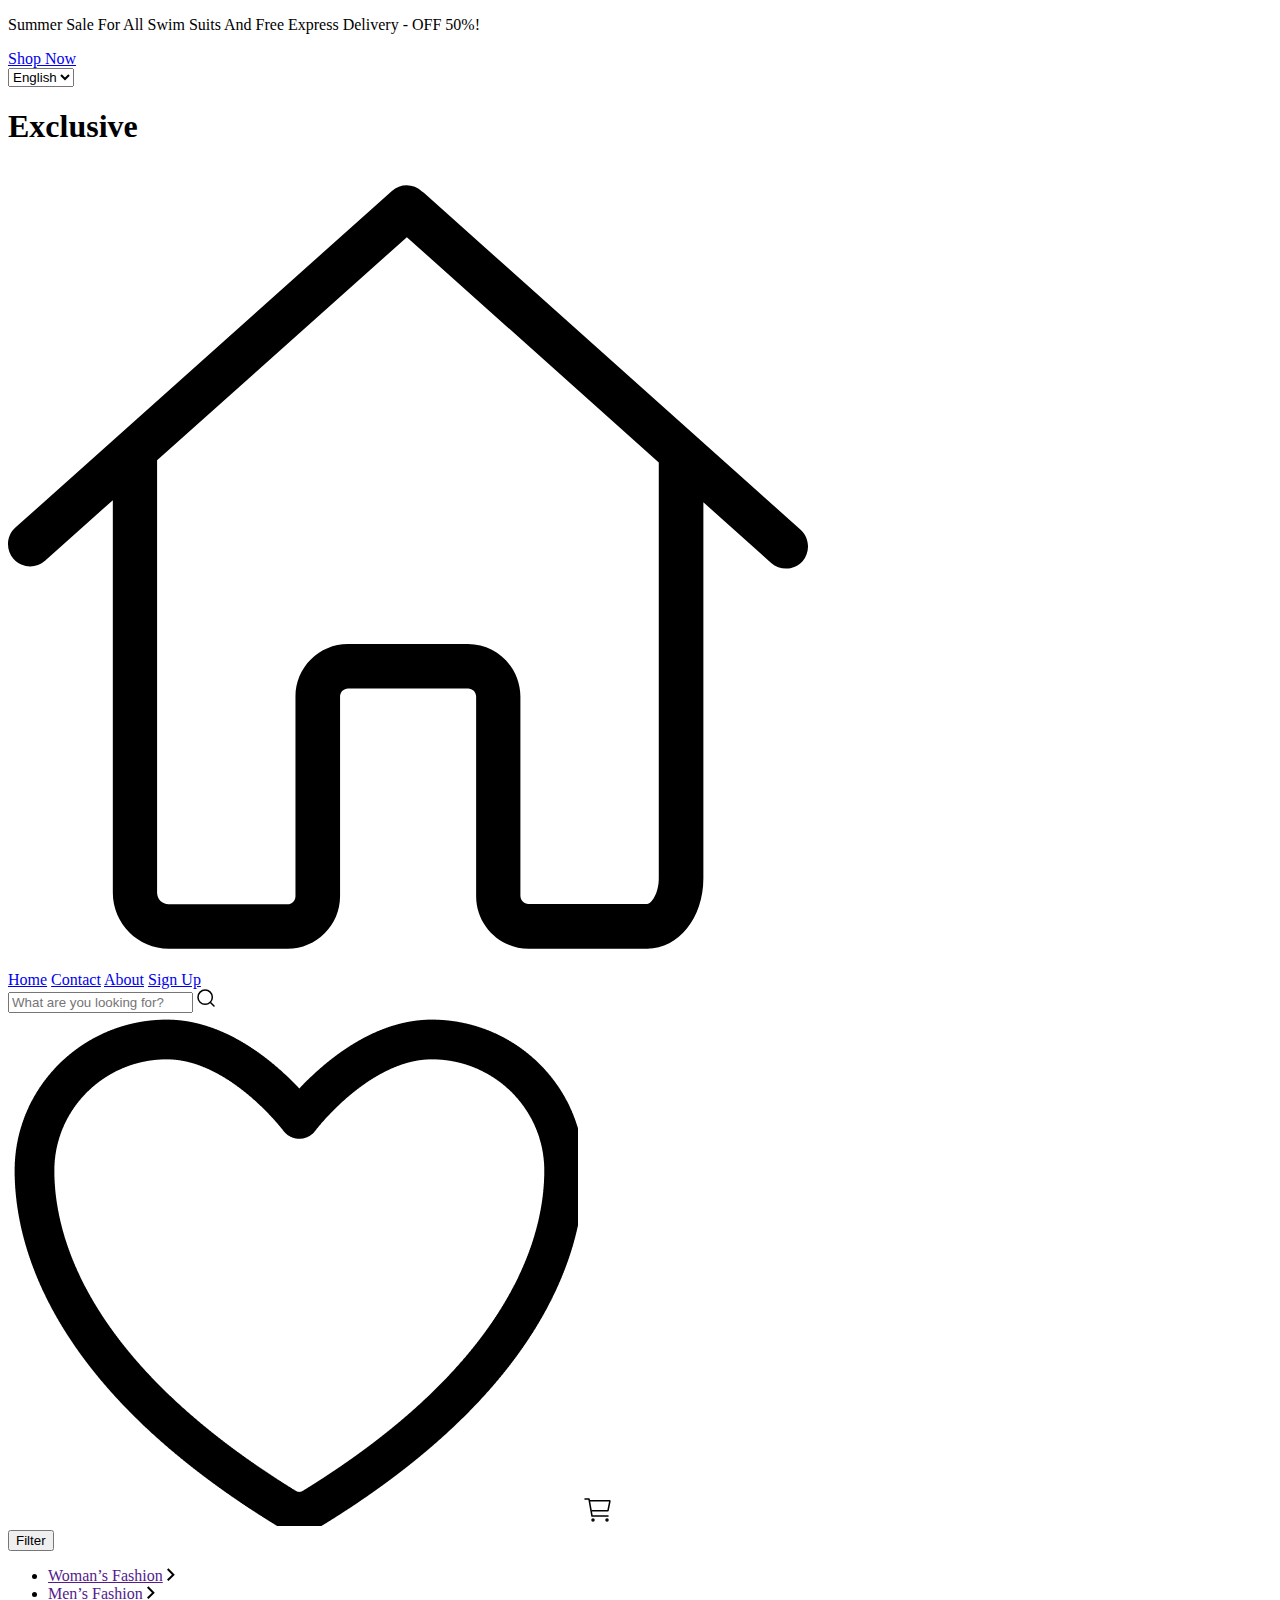
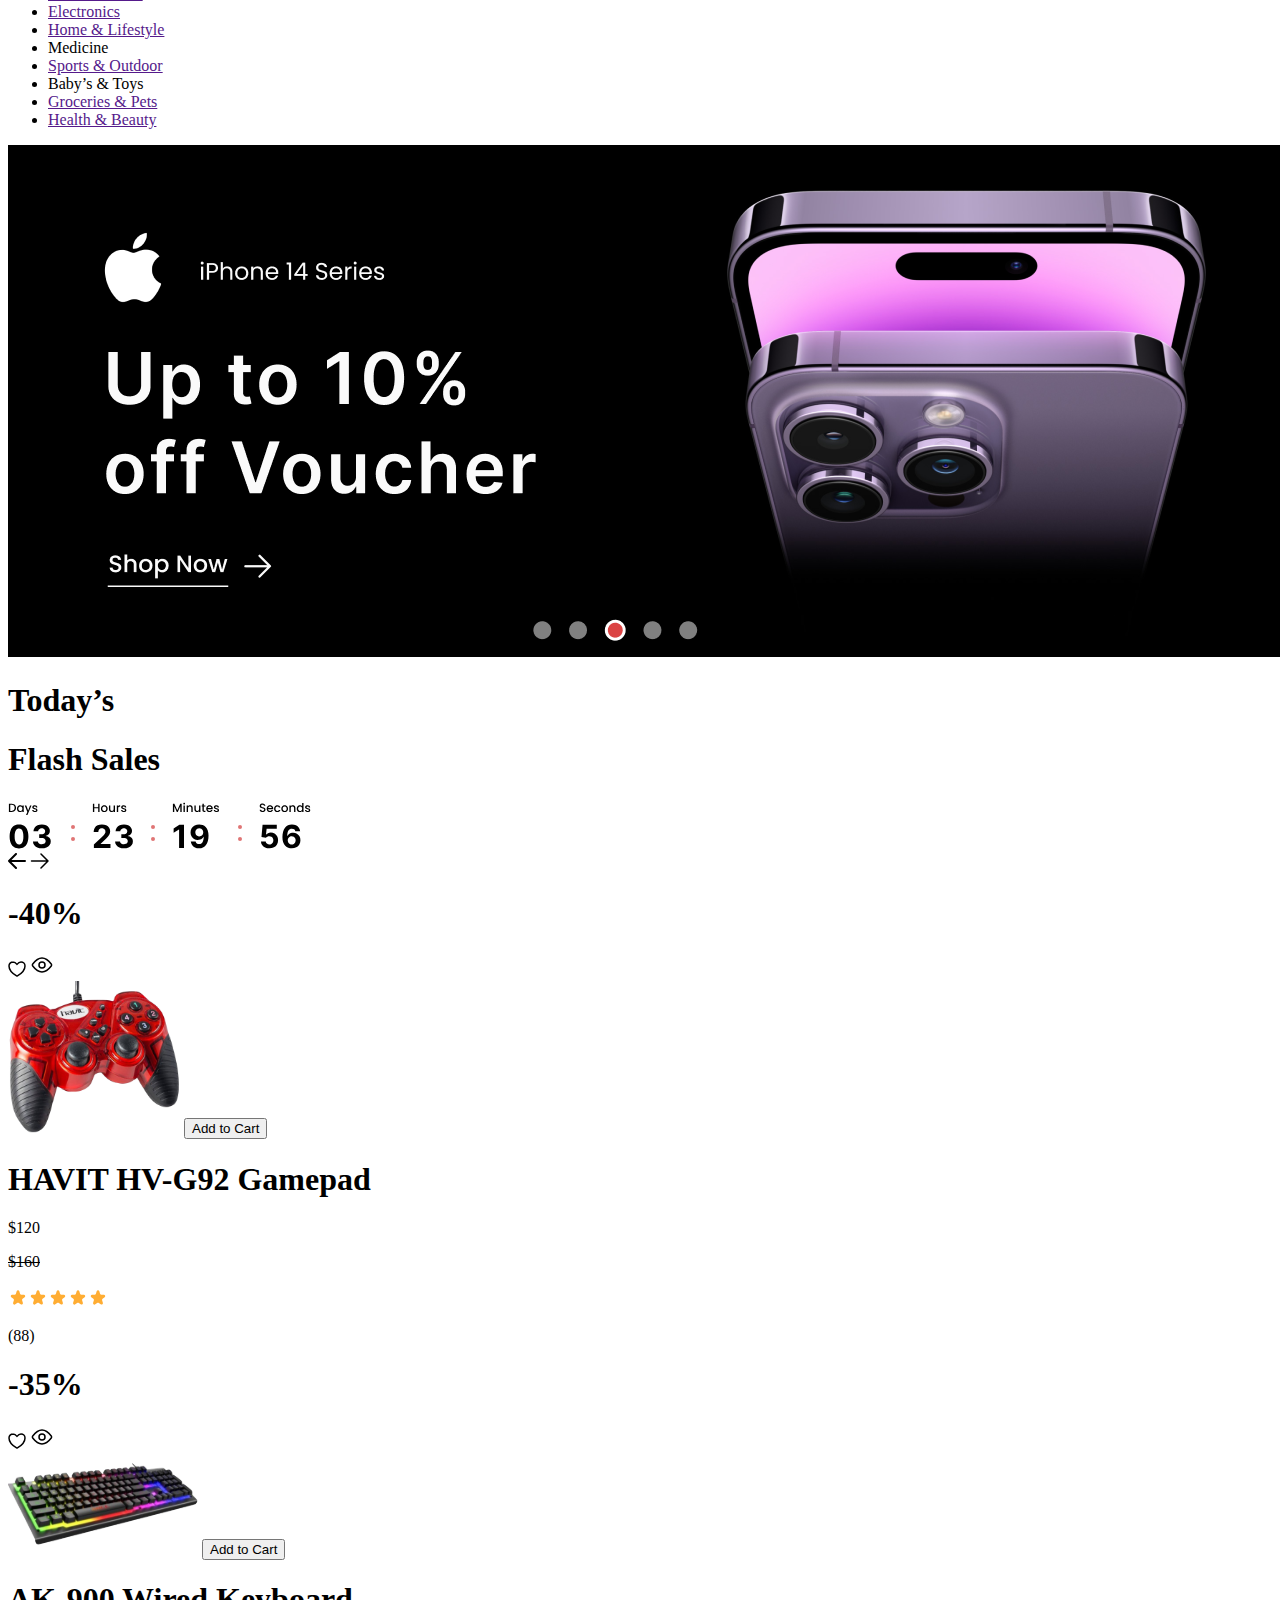
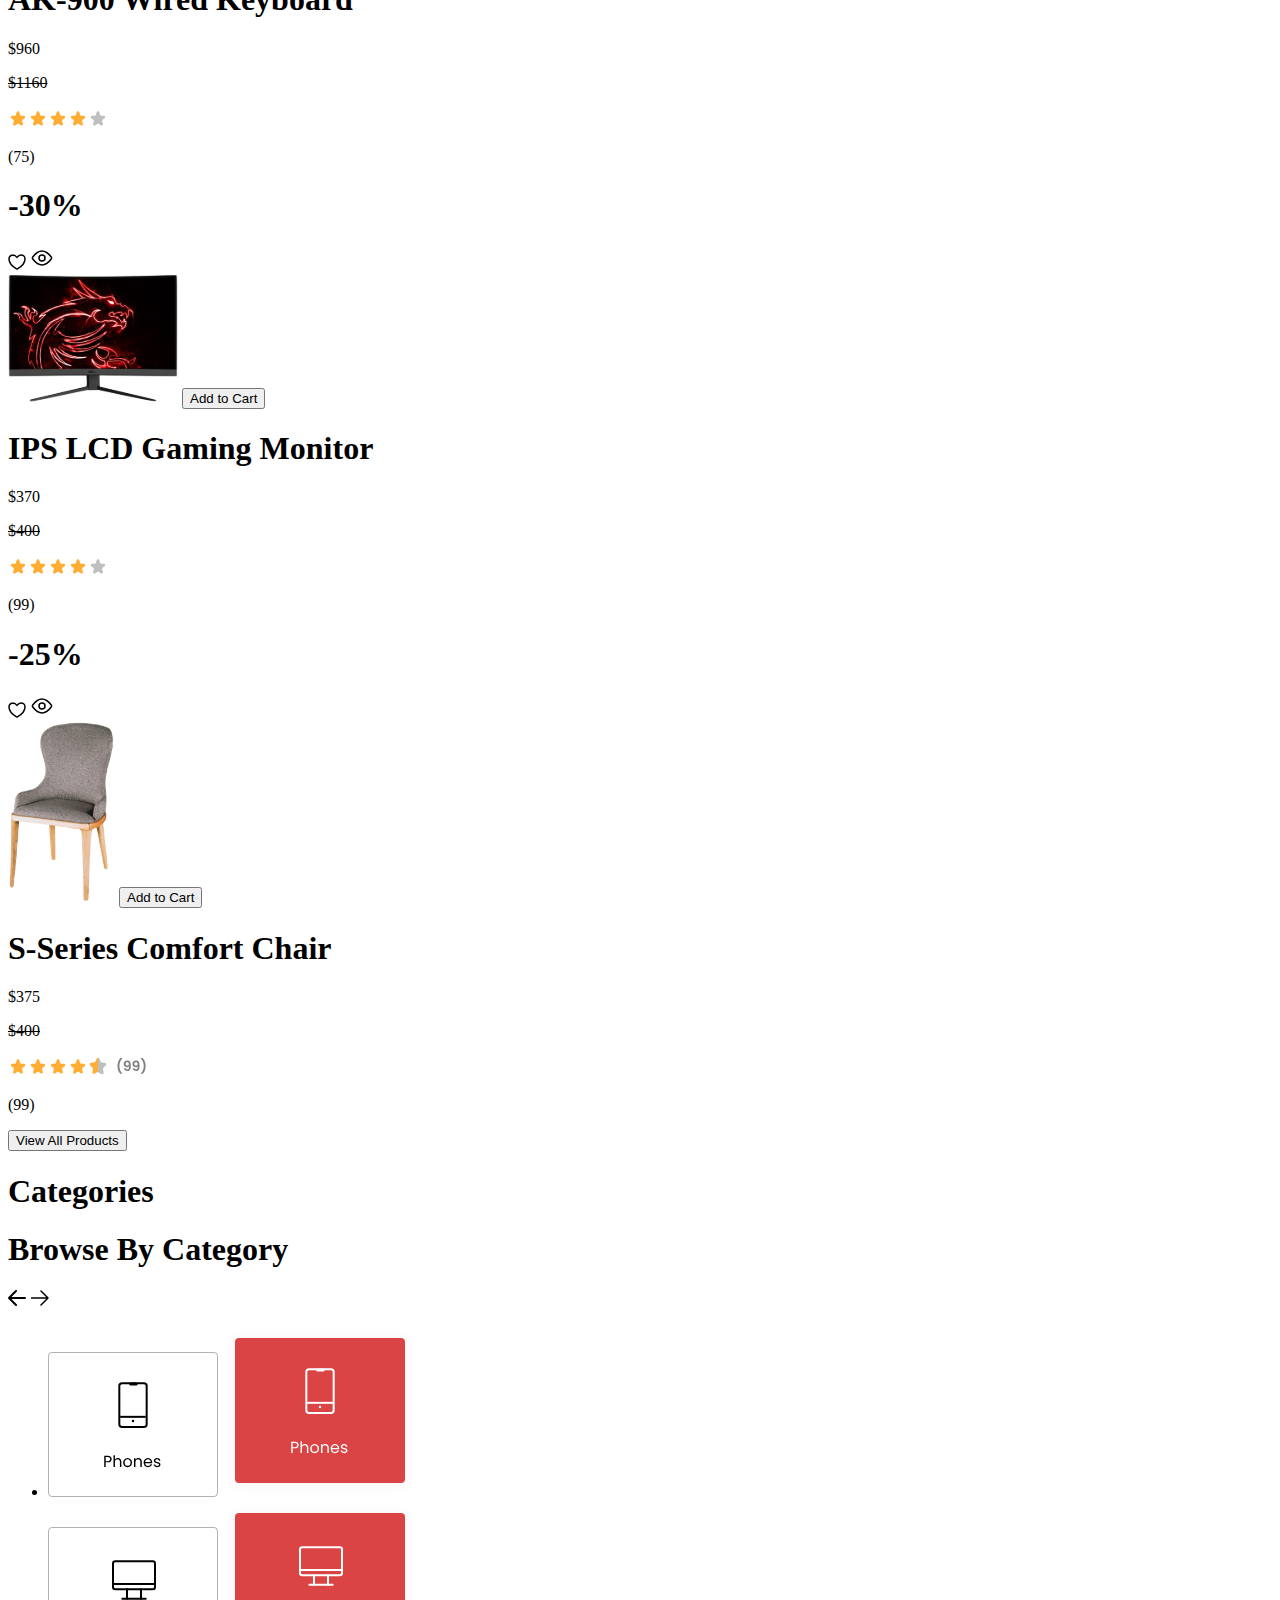
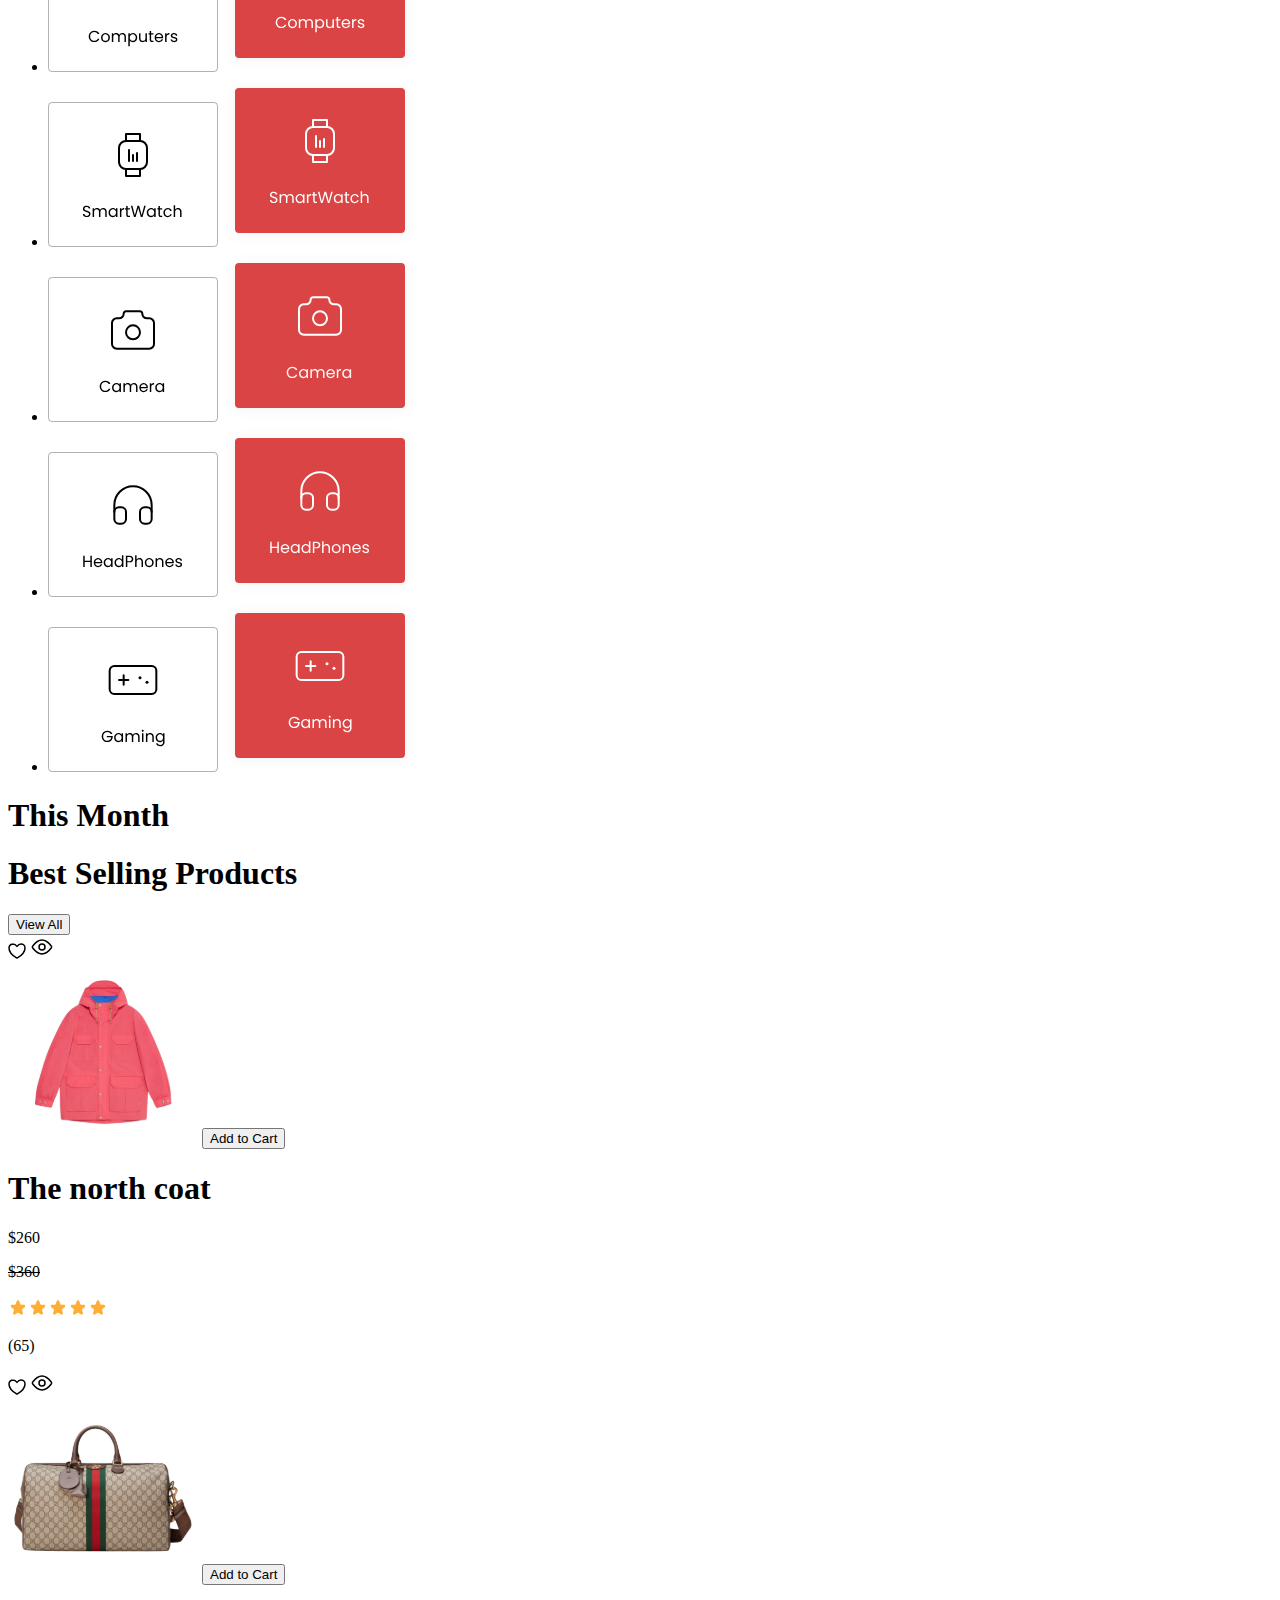
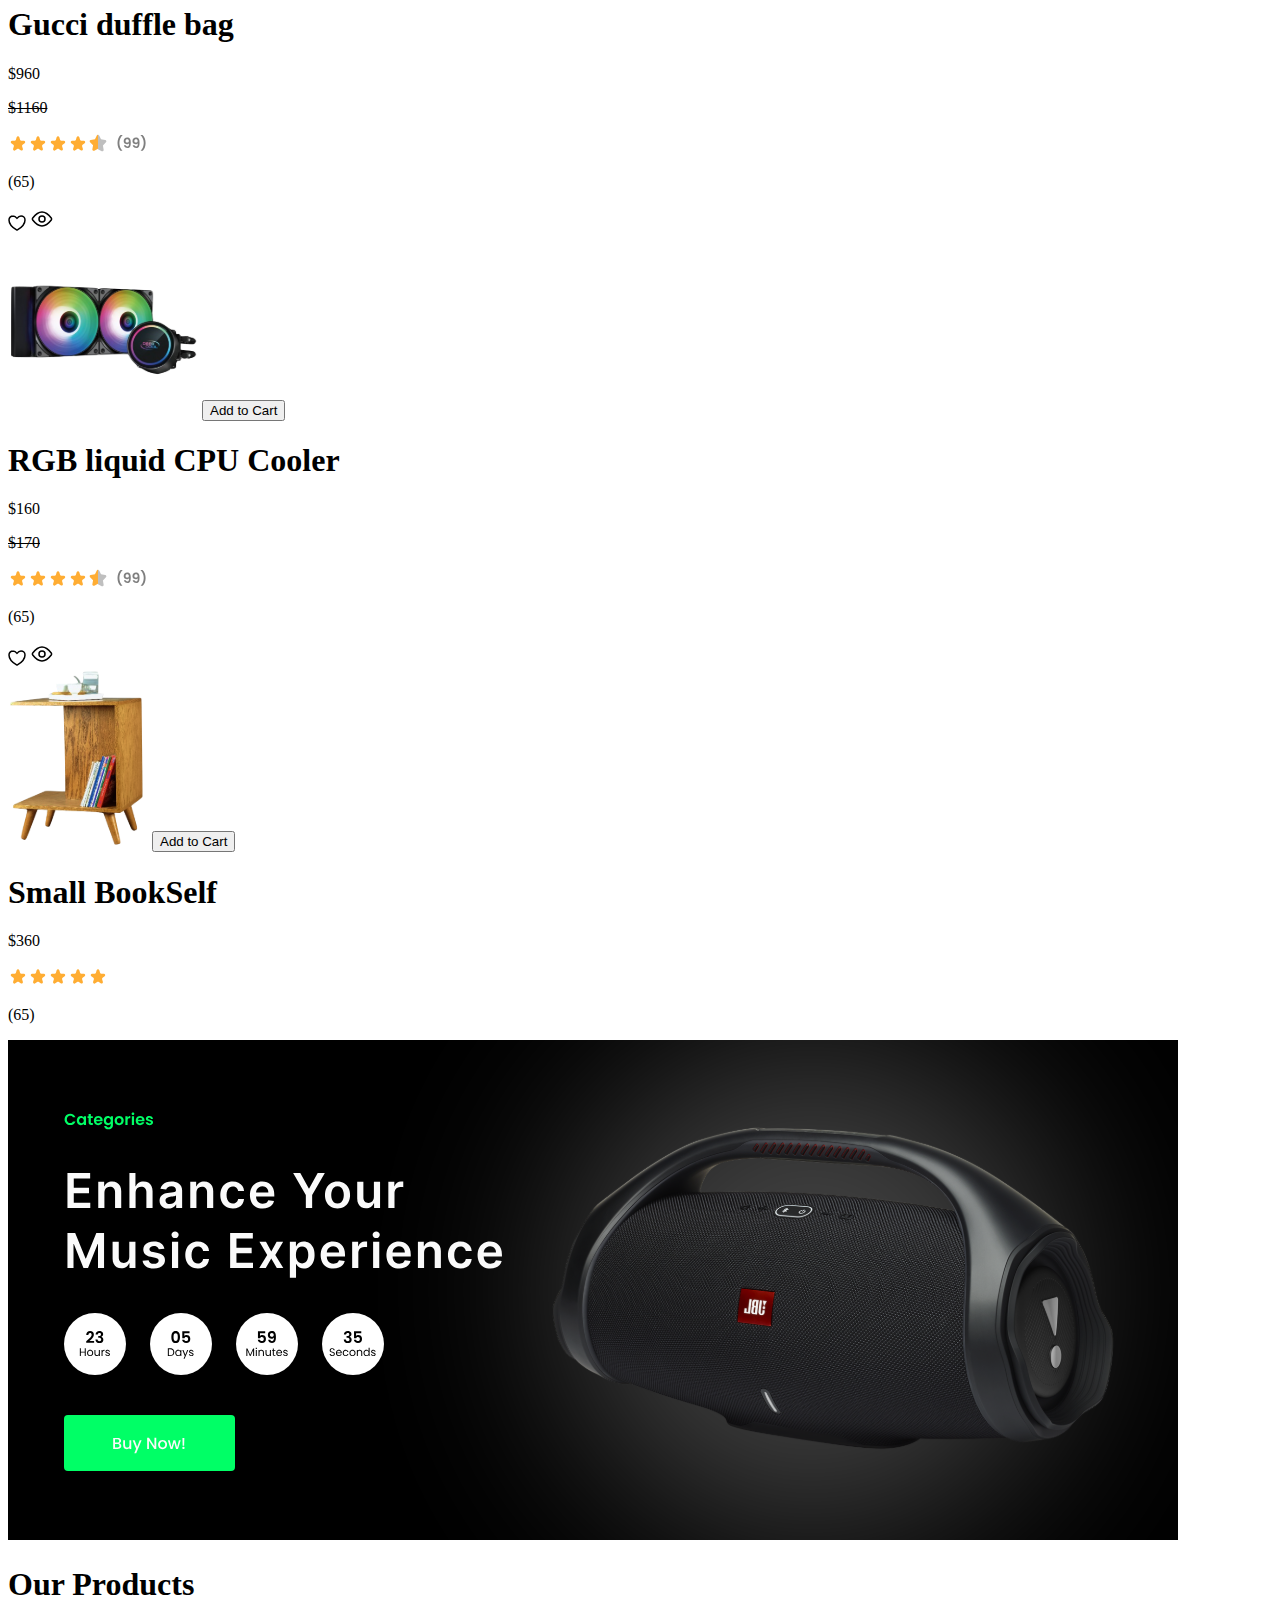
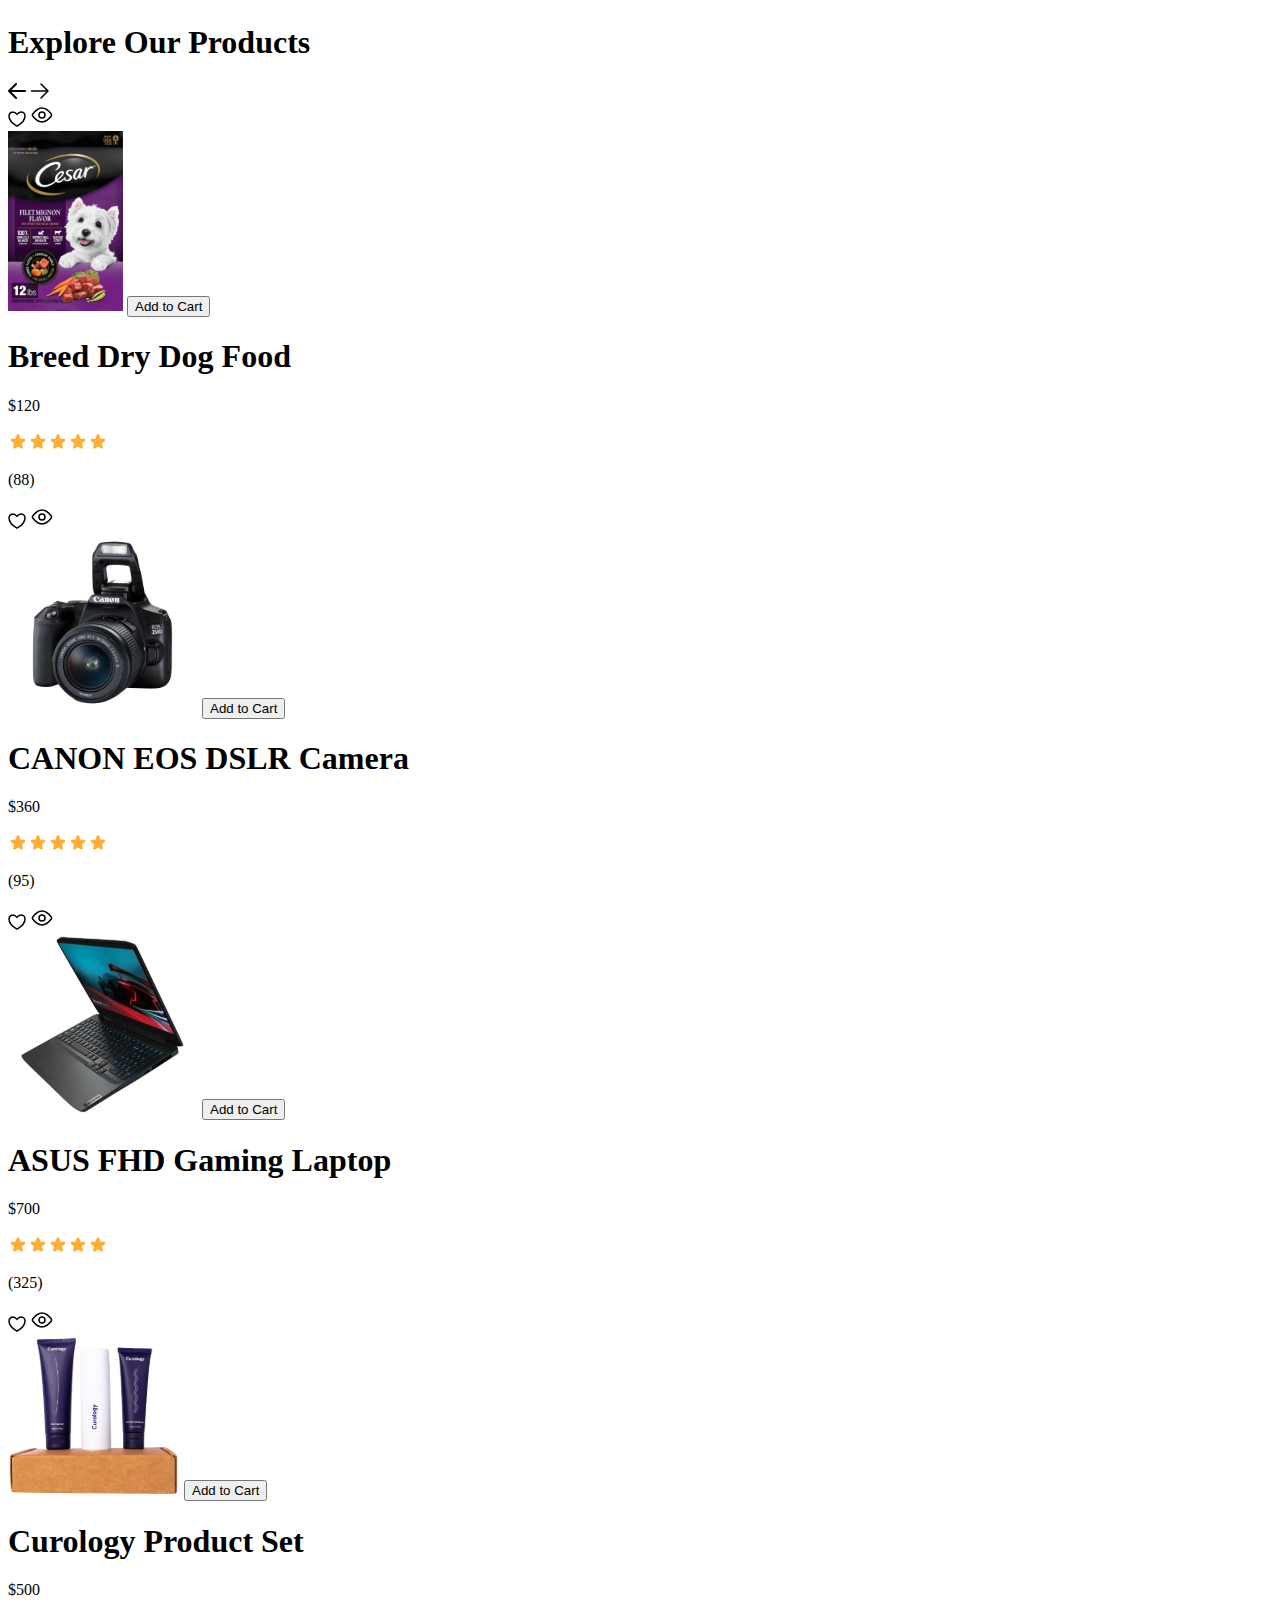
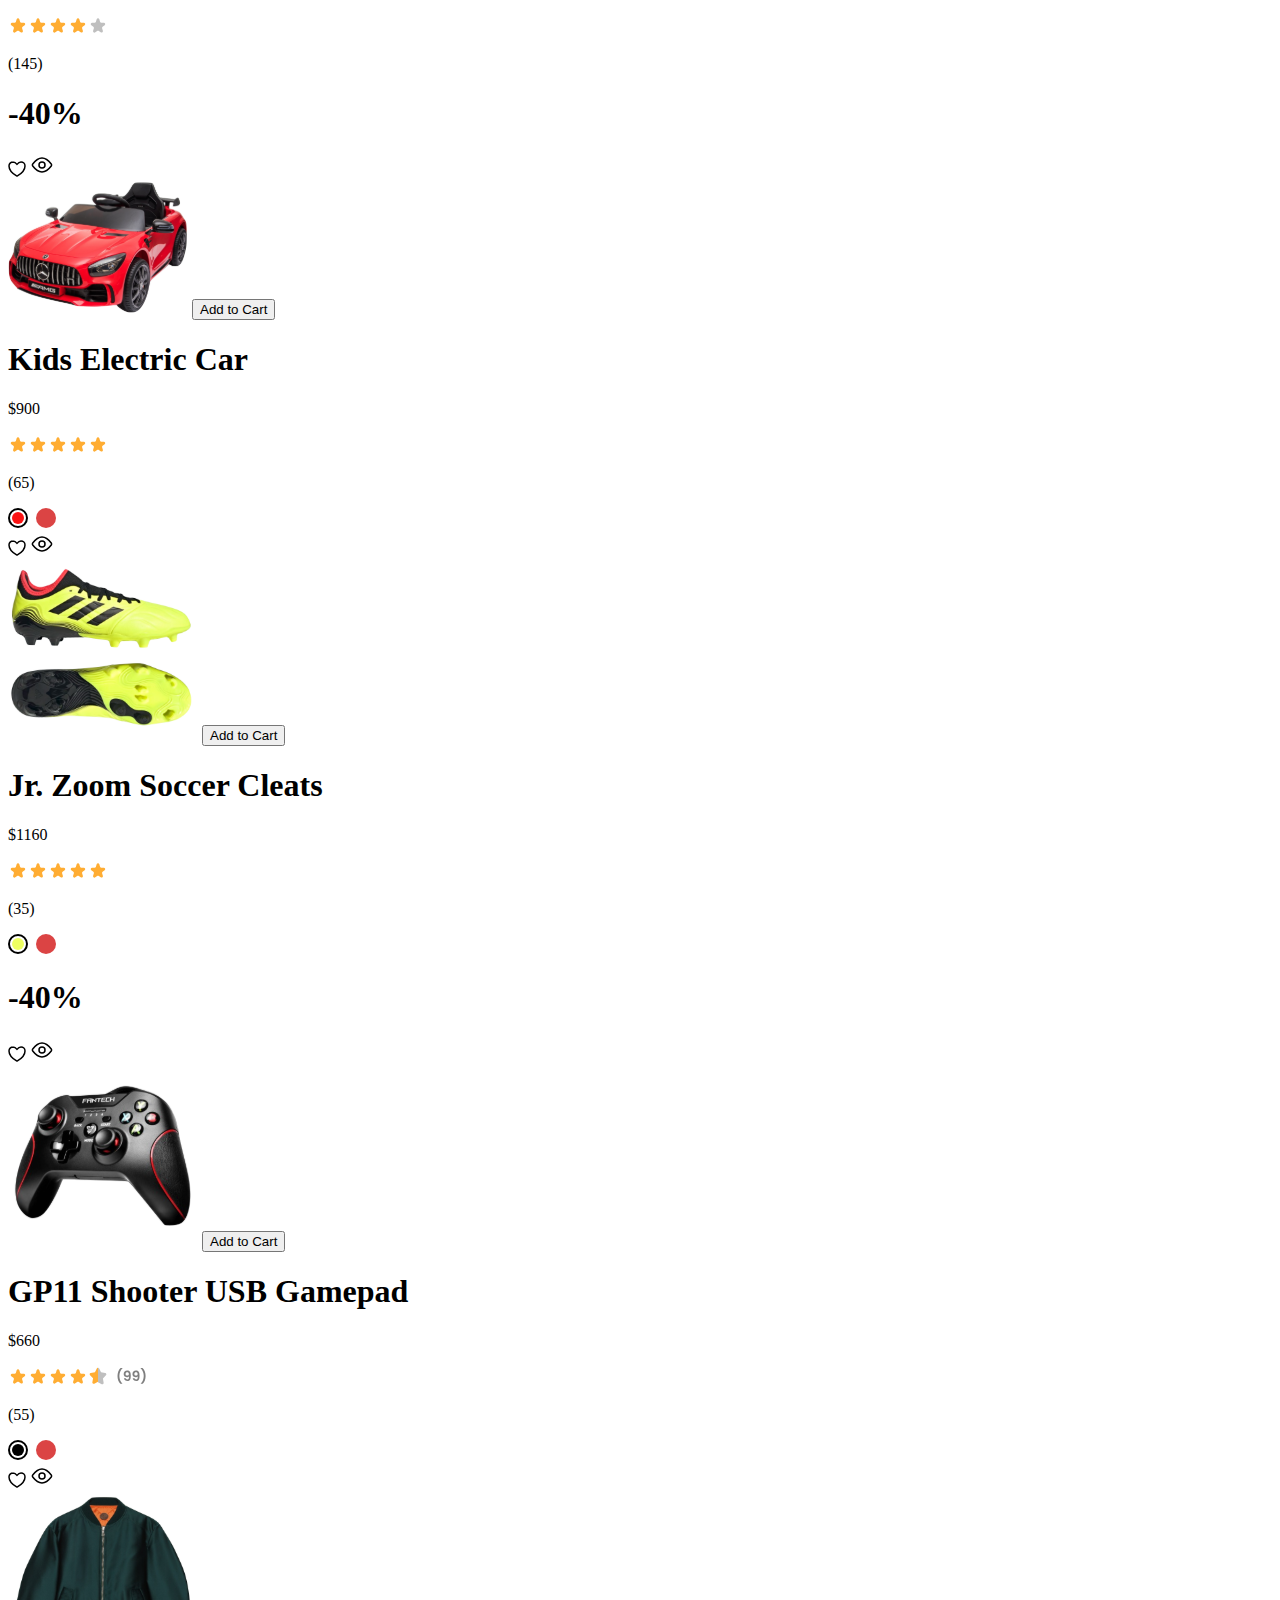
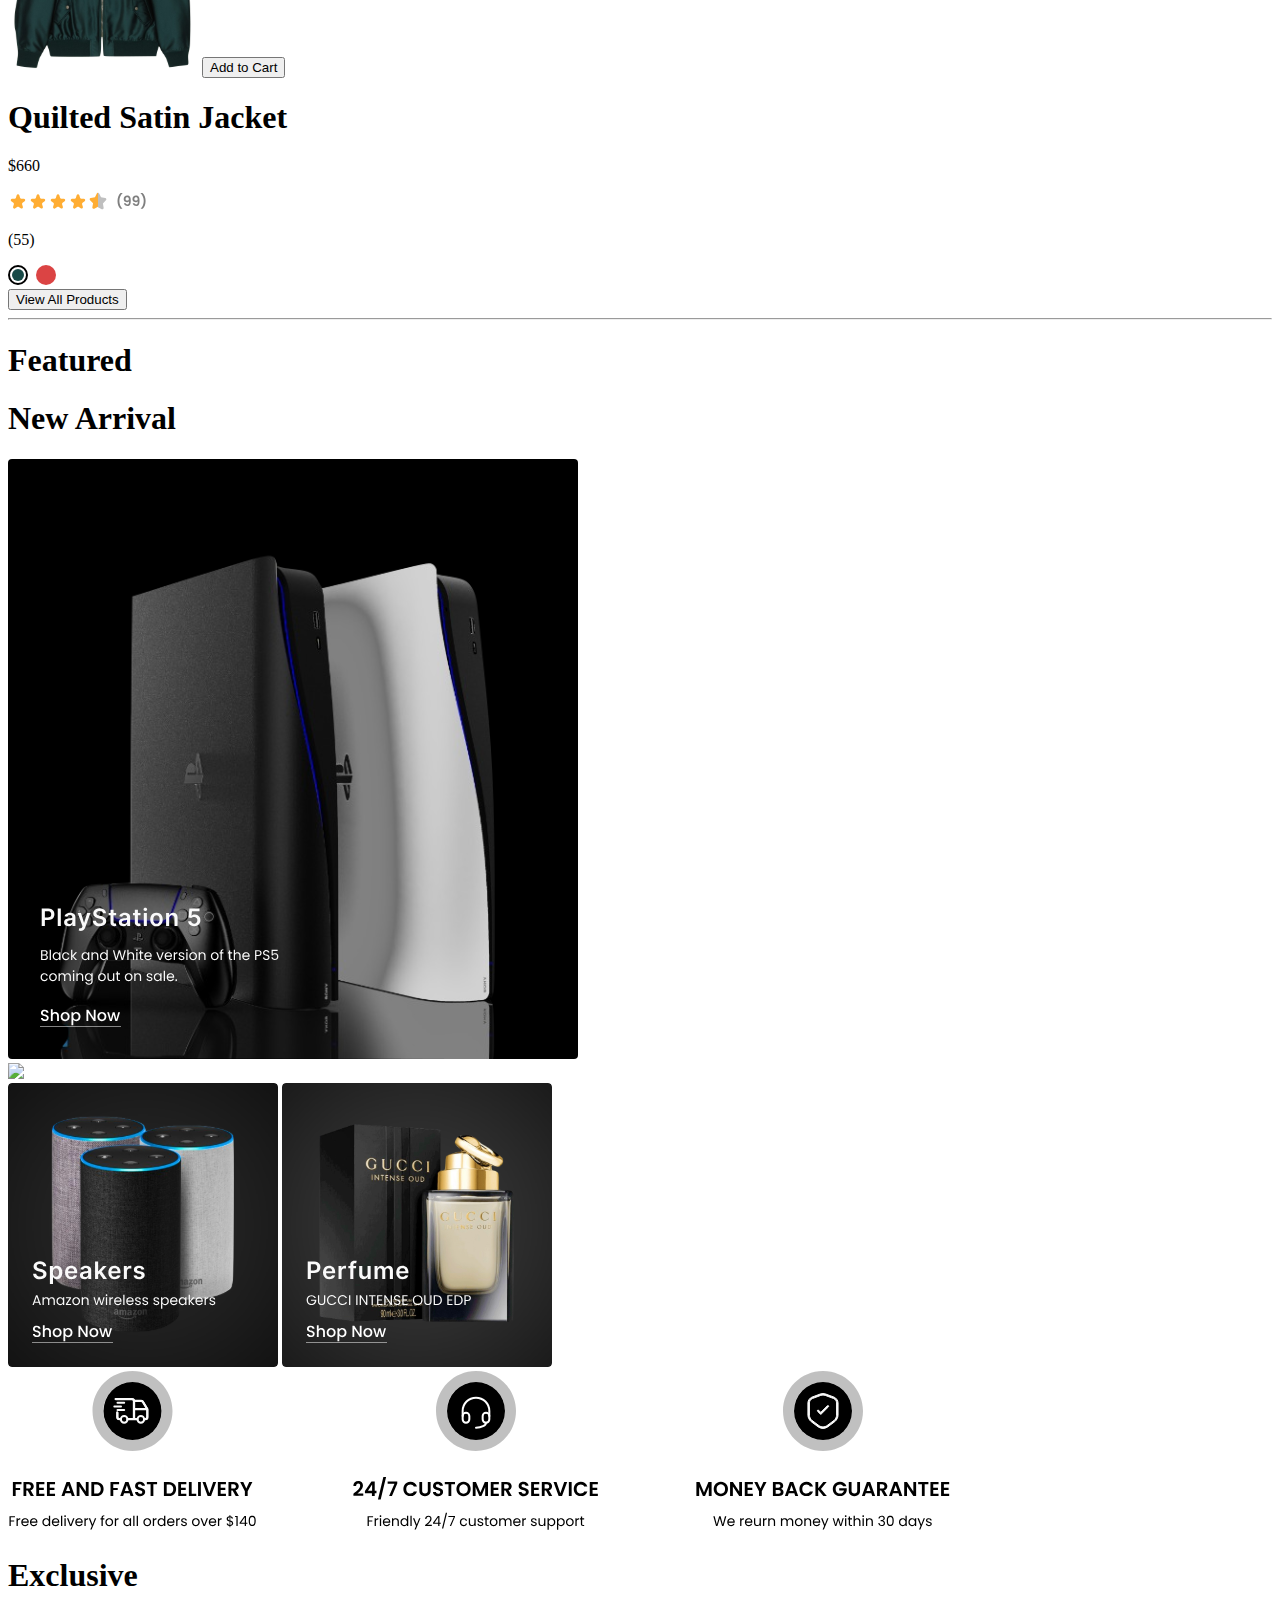
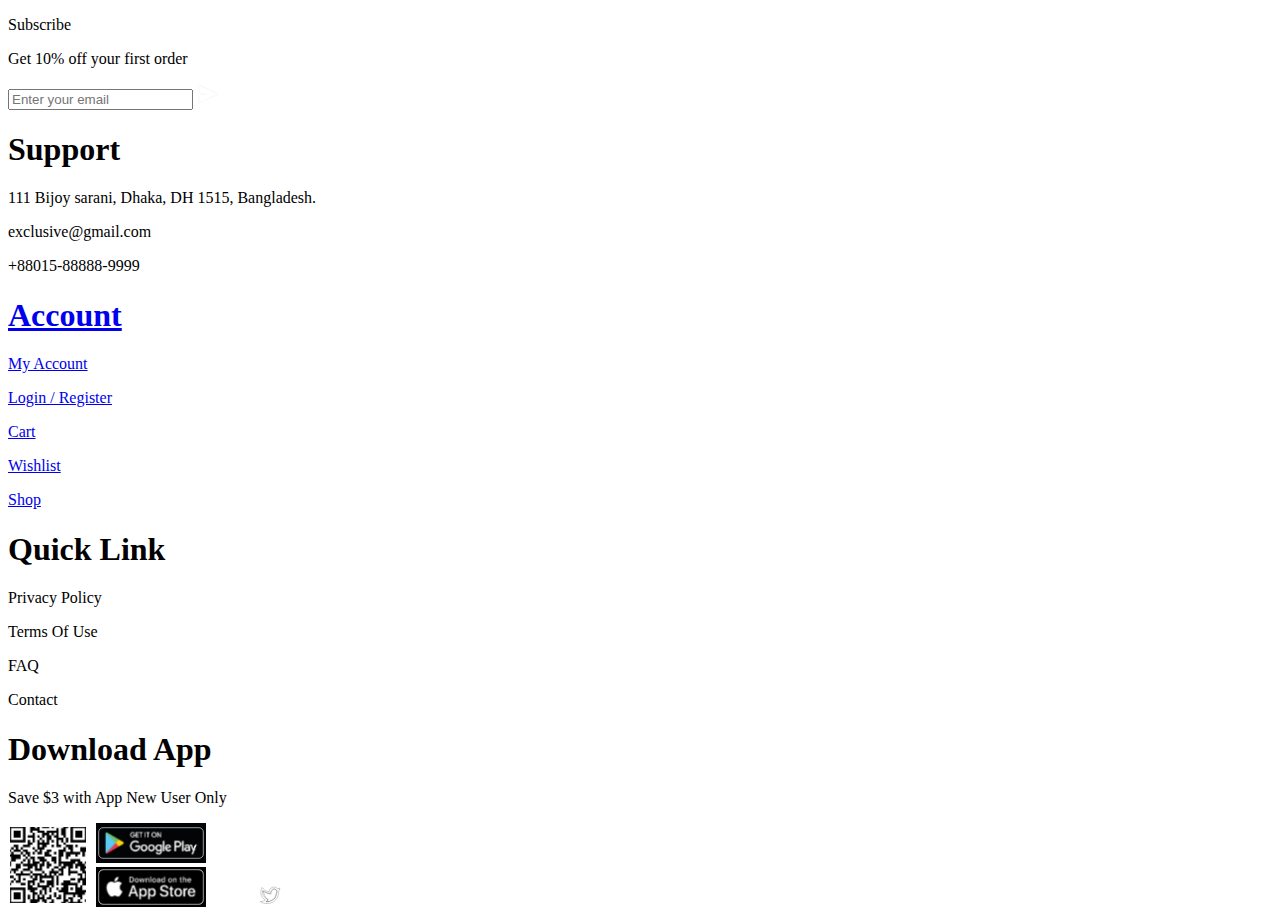
==== commit 363b7a1f: "ubdate all" ====
--- a/index.html
+++ b/index.html
@@ -110,8 +110,8 @@
                 <!-- 3 -->
                 <div class=" grid col-span-3  sm:col-span-2  justify-self-stretch">
                     <div class="flex justify-end items-center gap-3">
-                        <img class=" h-4 sm:h-8 w-4 sm:w-8 rounded-full p-2 bg-gray-200" src="./images/left.svg" />
-                        <img class=" h-4 sm:h-8 w-4 sm:w-8 rounded-full p-2 bg-gray-200" src="./images/right.svg" />
+                        <img class=" cursor-pointer h-4 sm:h-8 w-4 sm:w-8 rounded-full p-2 bg-gray-200" src="./images/left.svg" />
+                        <img class=" cursor-pointer h-4 sm:h-8 w-4 sm:w-8 rounded-full p-2 bg-gray-200" src="./images/right.svg" />
                     </div>
                 </div>
 
@@ -249,8 +249,8 @@
                 <!-- 3 -->
                 <div class=" grid col-span-2 justify-self-stretch">
                     <div class="flex justify-end items-center gap-3">
-                        <img class="h-8 w-8 rounded-full p-2 bg-gray-200" src="./images/left.svg" />
-                        <img class="h-8 w-8 rounded-full p-2 bg-gray-200" src="./images/right.svg" />
+                        <img class=" cursor-pointer h-8 w-8 rounded-full p-2 bg-gray-200" src="./images/left.svg" />
+                        <img class=" cursor-pointer h-8 w-8 rounded-full p-2 bg-gray-200" src="./images/right.svg" />
                     </div>
                 </div>
 
@@ -746,15 +746,15 @@
 
             </div>
         </div>
-
+<!-- Account -->
         <div class=" grid sm:col-span-2 sm:justify-self-center">
             <div class="flex flex-col">
-                <h1 class=" text-lg font-bold mb-4">Account</h1>
-                <p class=" text-md mb-3 text-gray-400">My Account</p>
-                <p class=" text-sm text-gray-400 mb-4">Login / Register</p>
-                <p class=" text-sm text-gray-400 mb-4">Cart</p>
-                <p class=" text-sm text-gray-400 mb-4">Wishlist</p>
-                <p class=" text-sm text-gray-400 mb-4">Shop</p>
+               <a href="./account.html"><h1 class=" text-lg font-bold mb-4">Account</h1> </a> 
+                <a href="./account.html"><p class=" text-md mb-3 text-gray-400">My Account</p></a>
+               <a href="./login.html"> <p class=" text-sm text-gray-400 mb-4">Login / Register</p></a>
+               <a href="./cart.html"> <p class=" text-sm text-gray-400 mb-4">Cart</p></a>
+                <a href="./WishList.html"><p class=" text-sm text-gray-400 mb-4">Wishlist</p></a>
+               <a href="#"> <p class=" text-sm text-gray-400 mb-4">Shop</p></a>
 
             </div>
         </div>
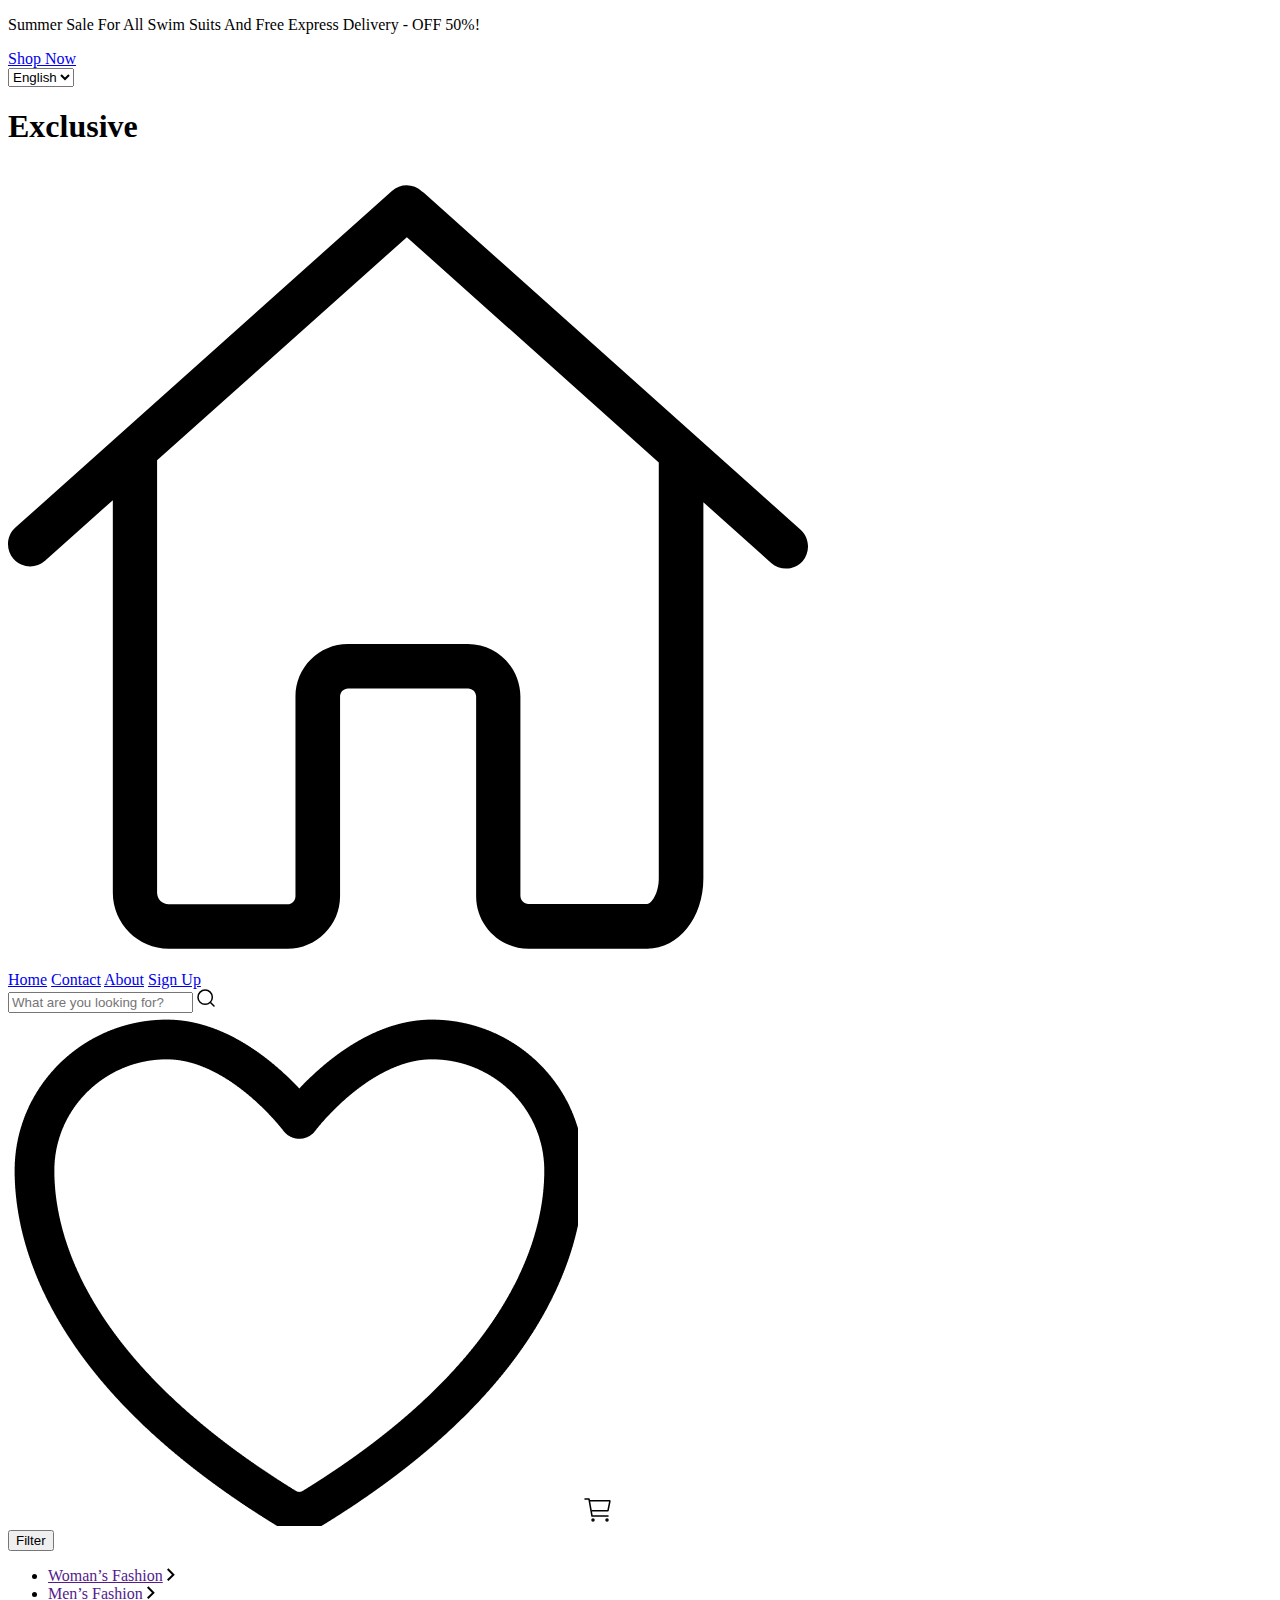
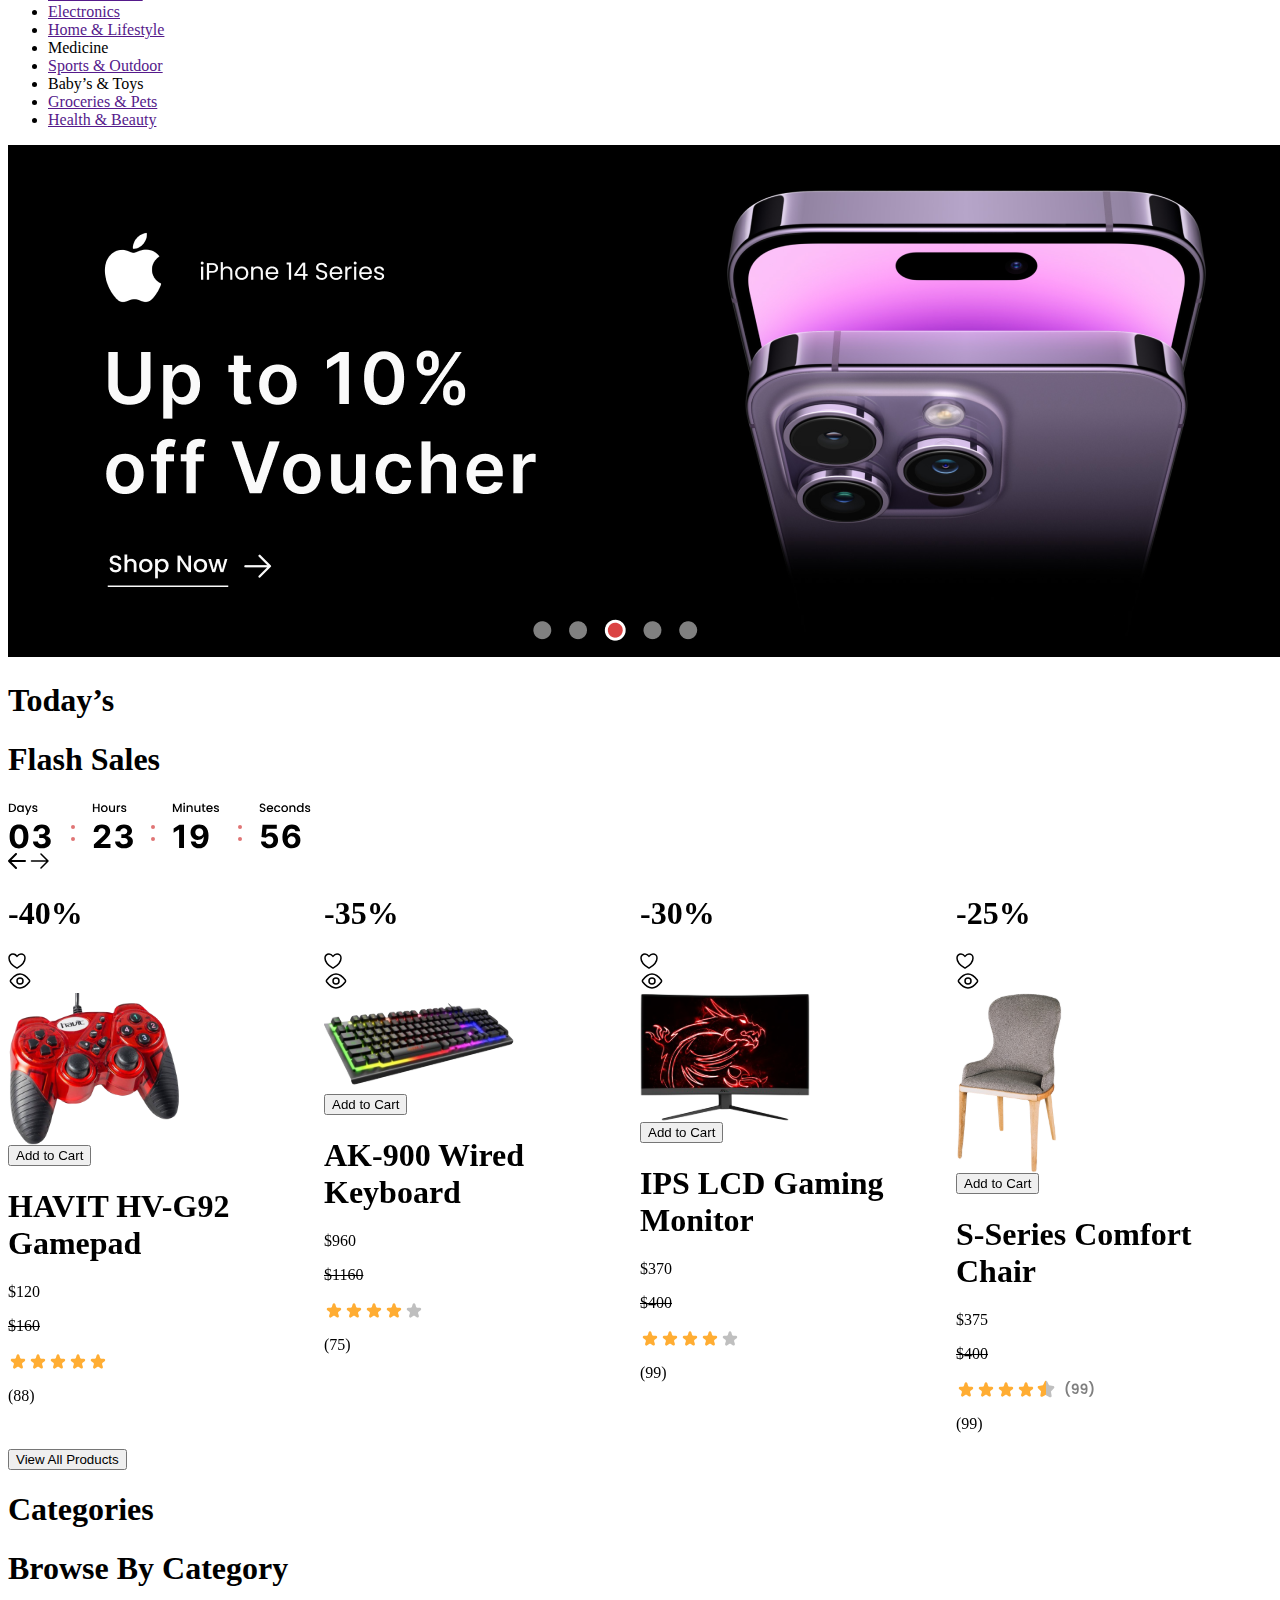
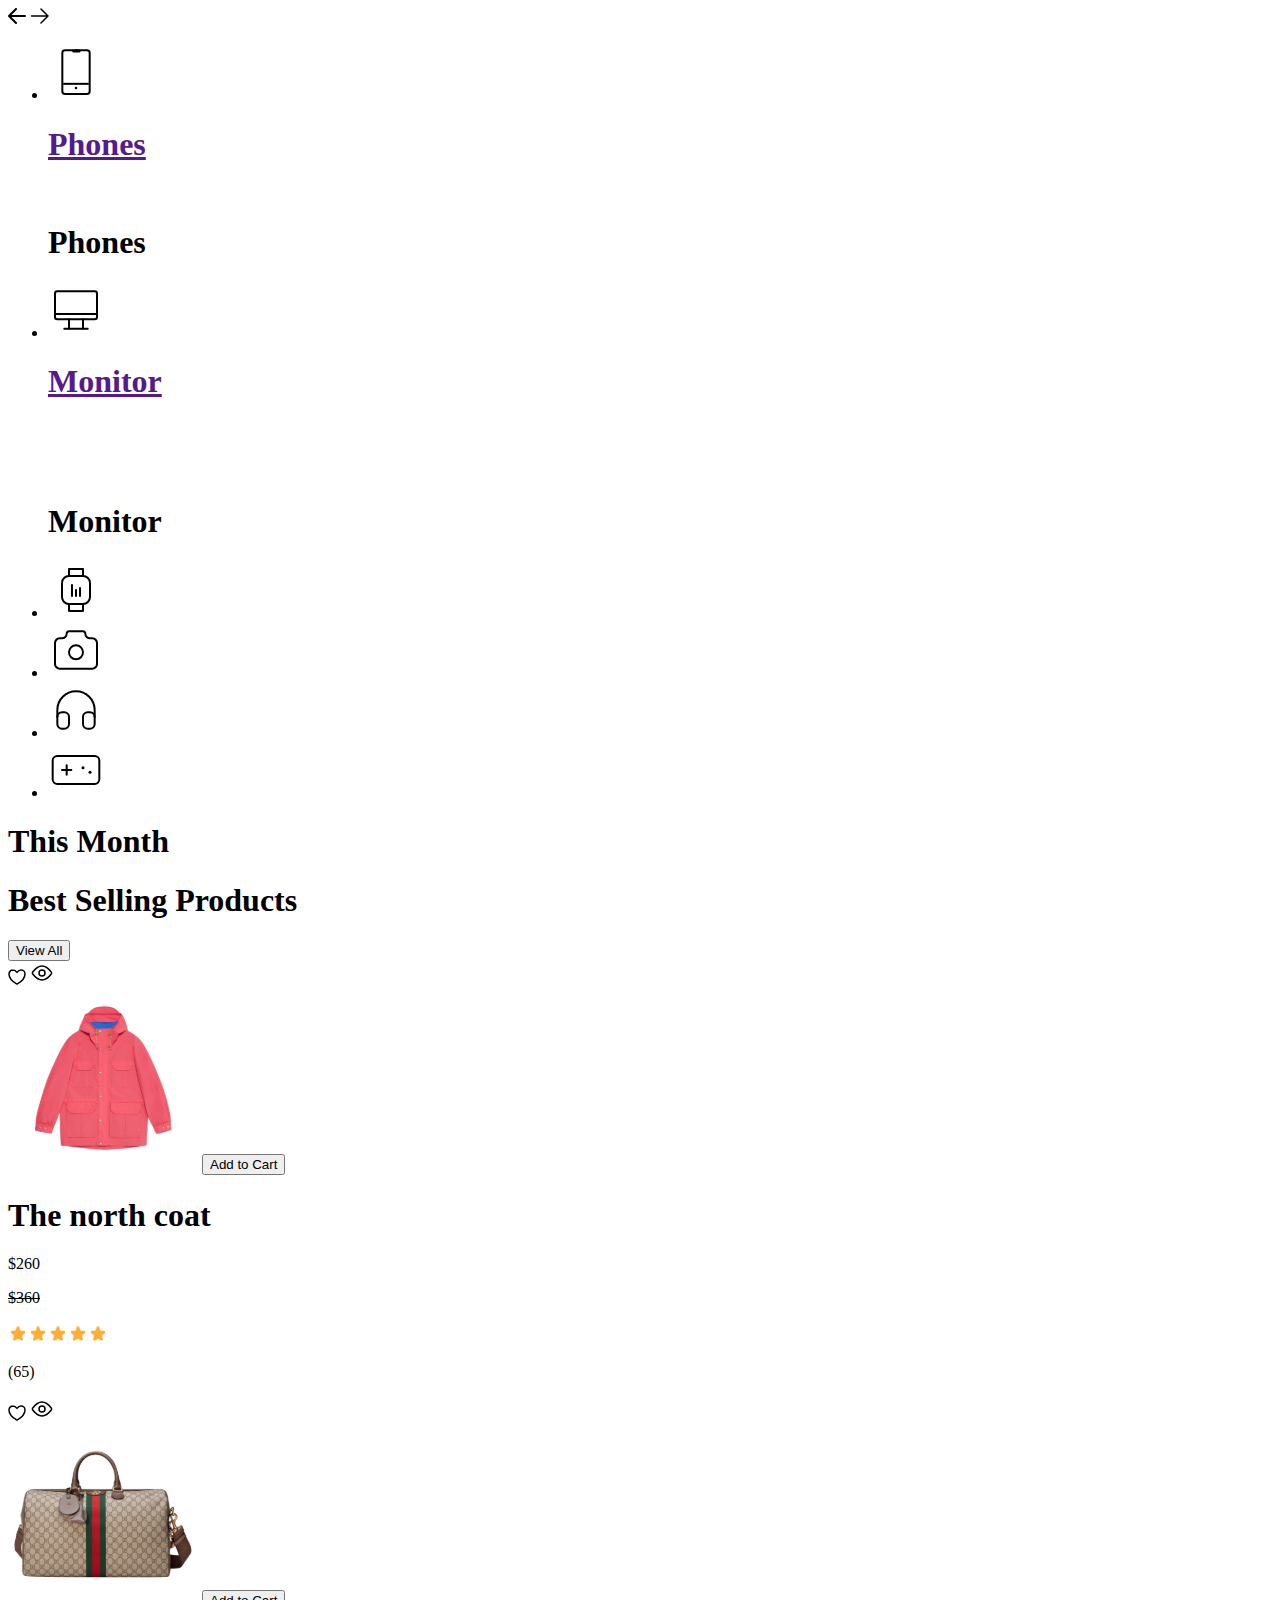
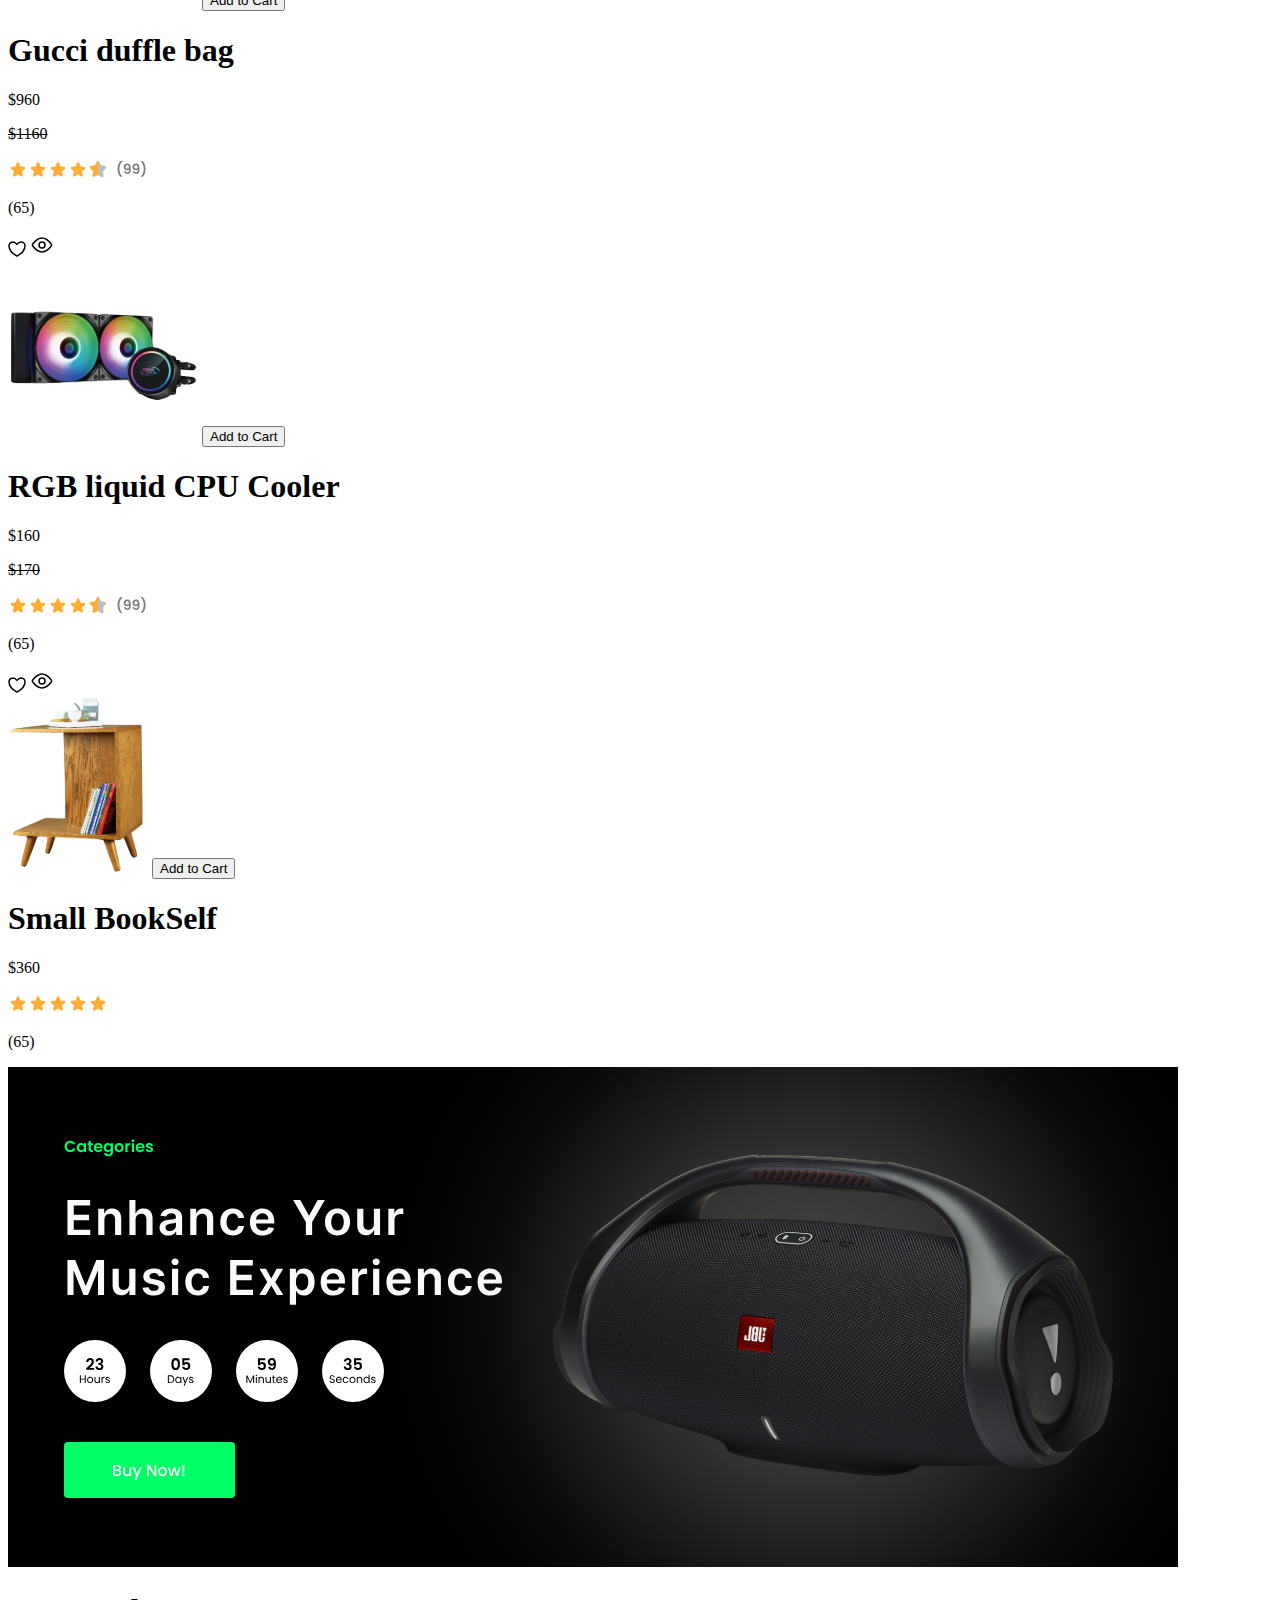
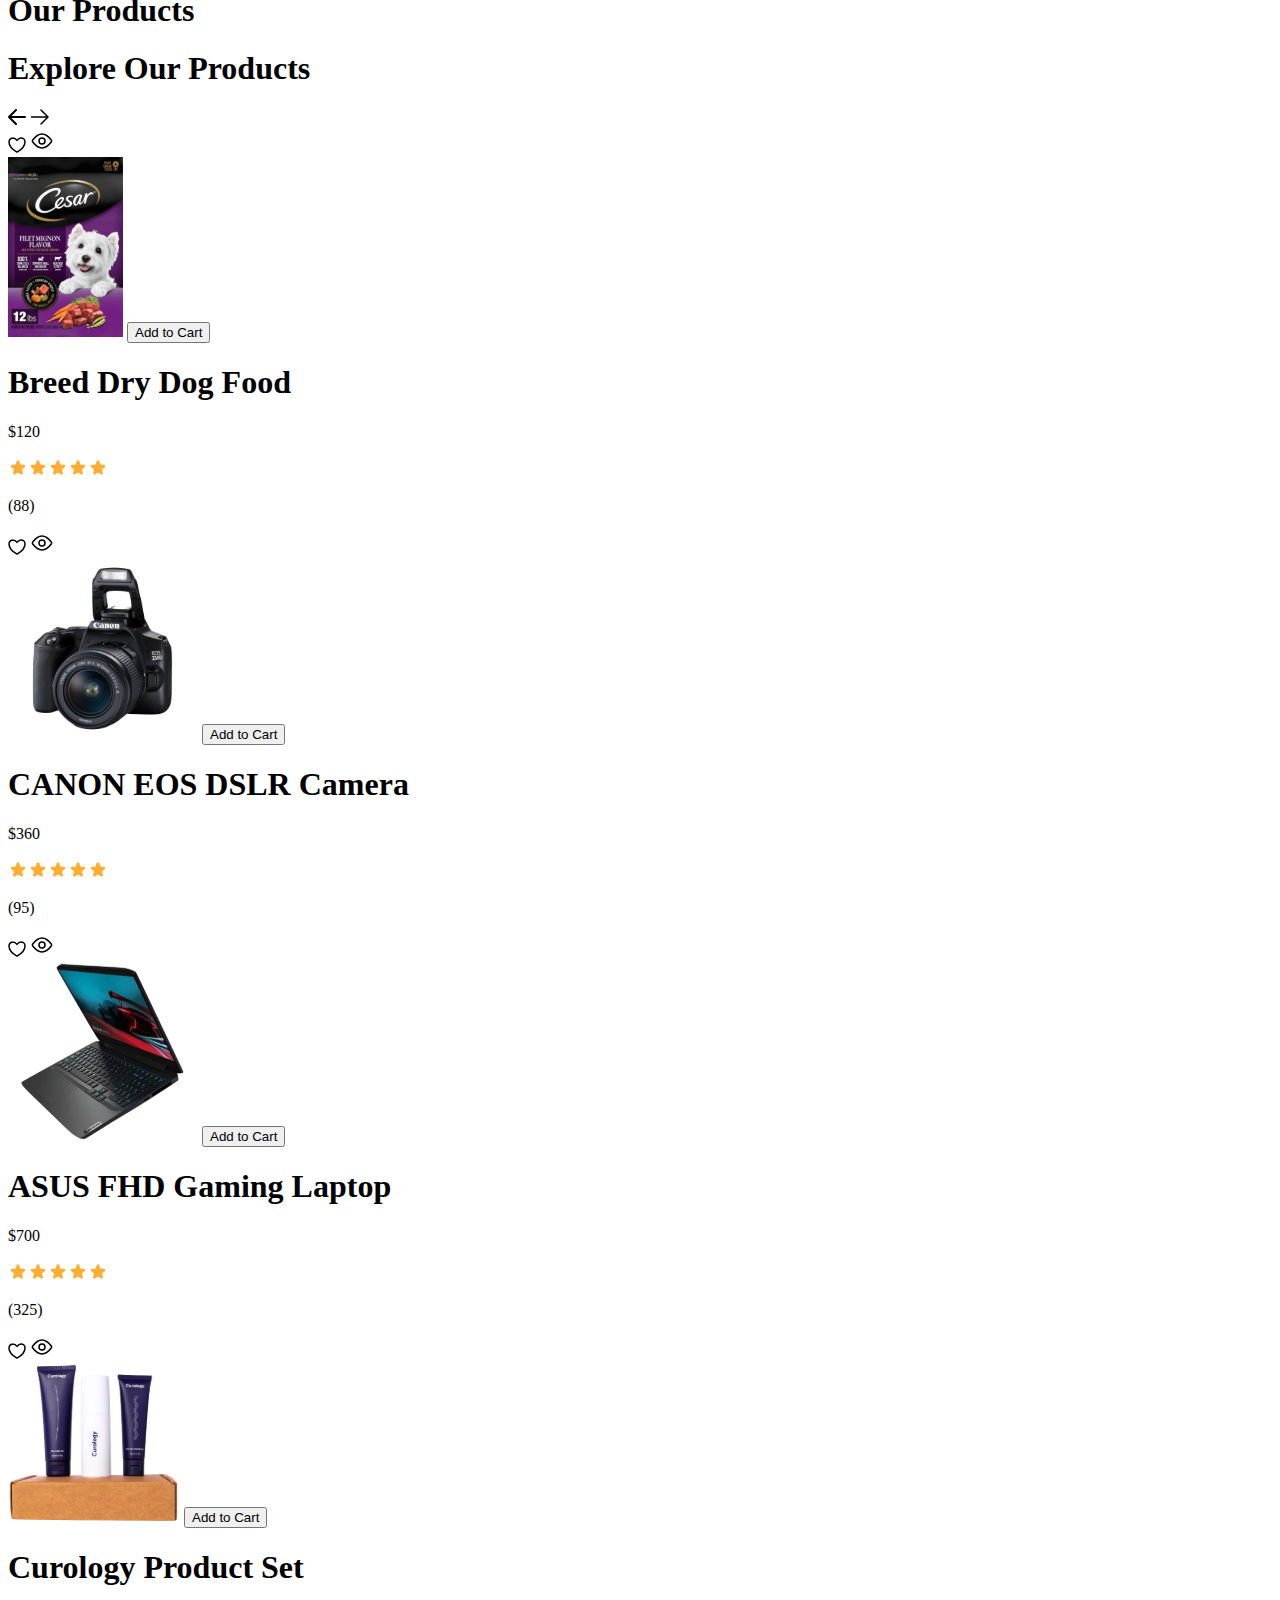
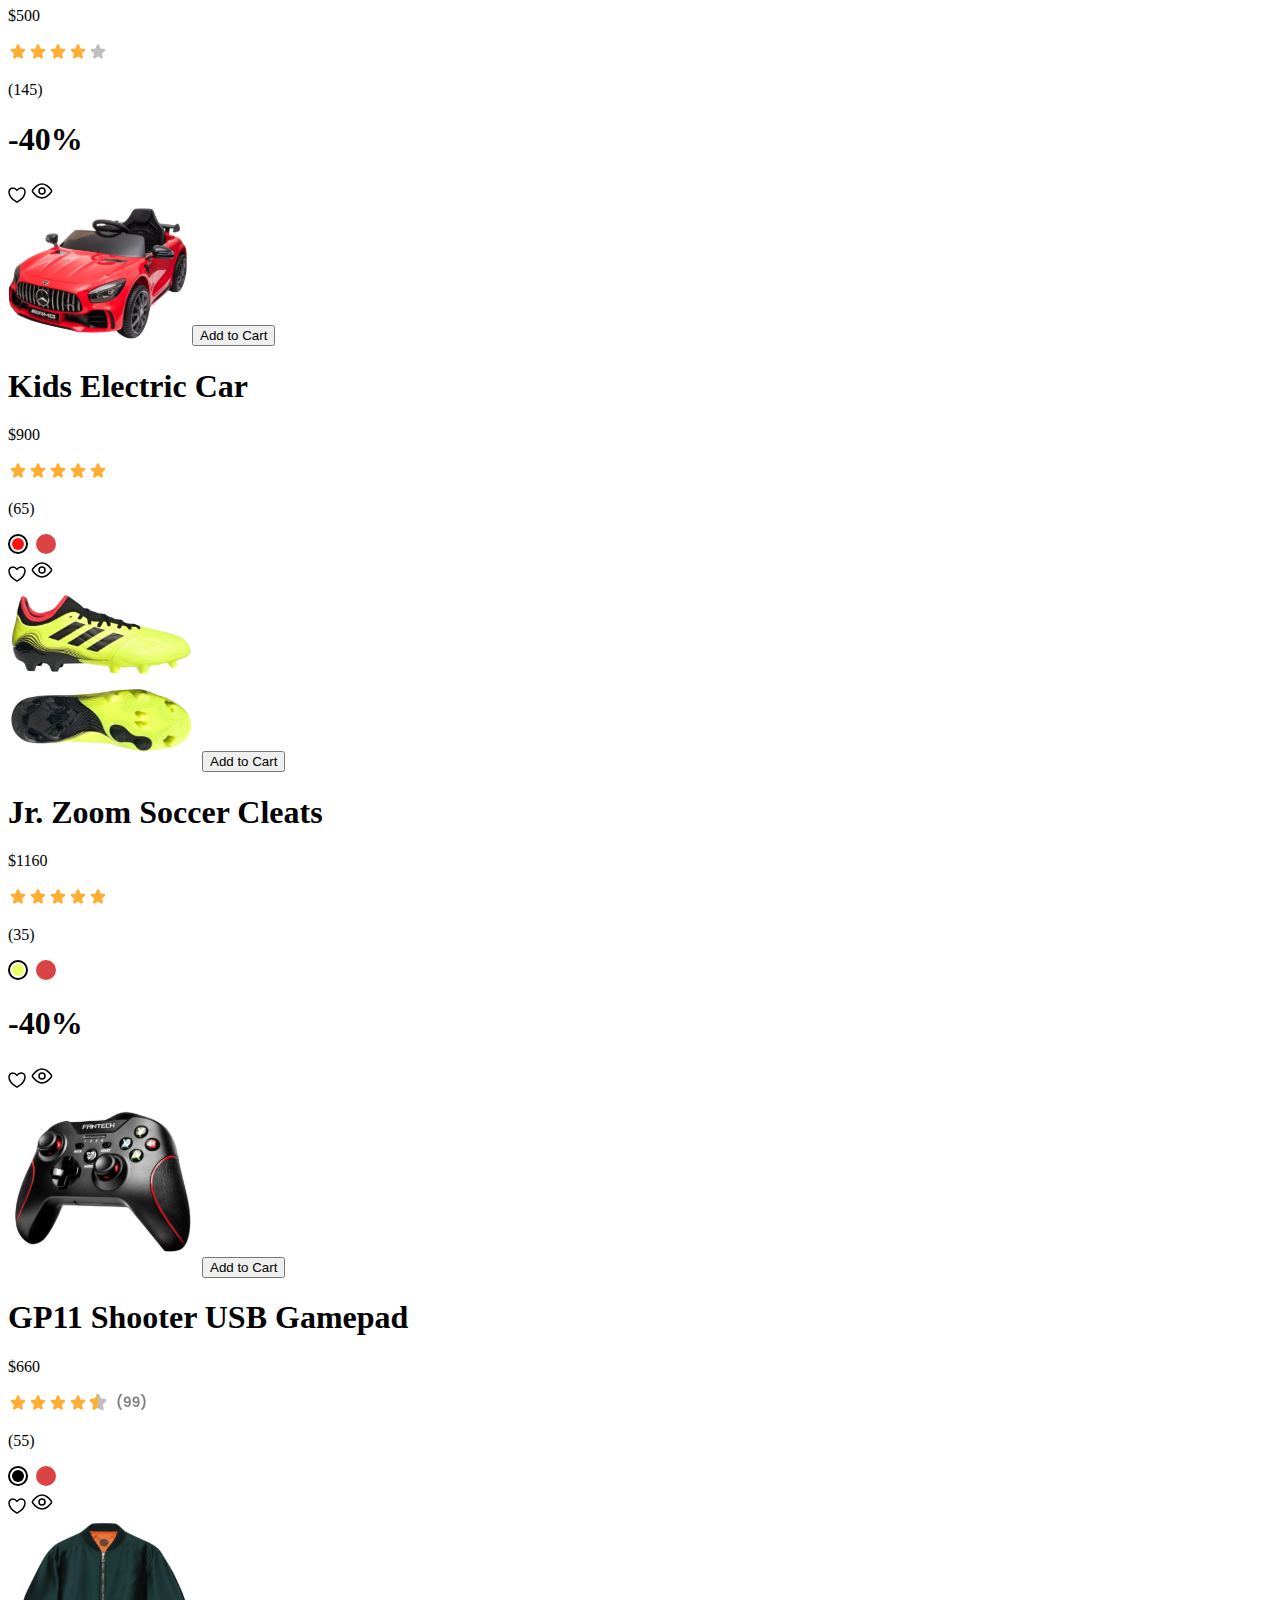
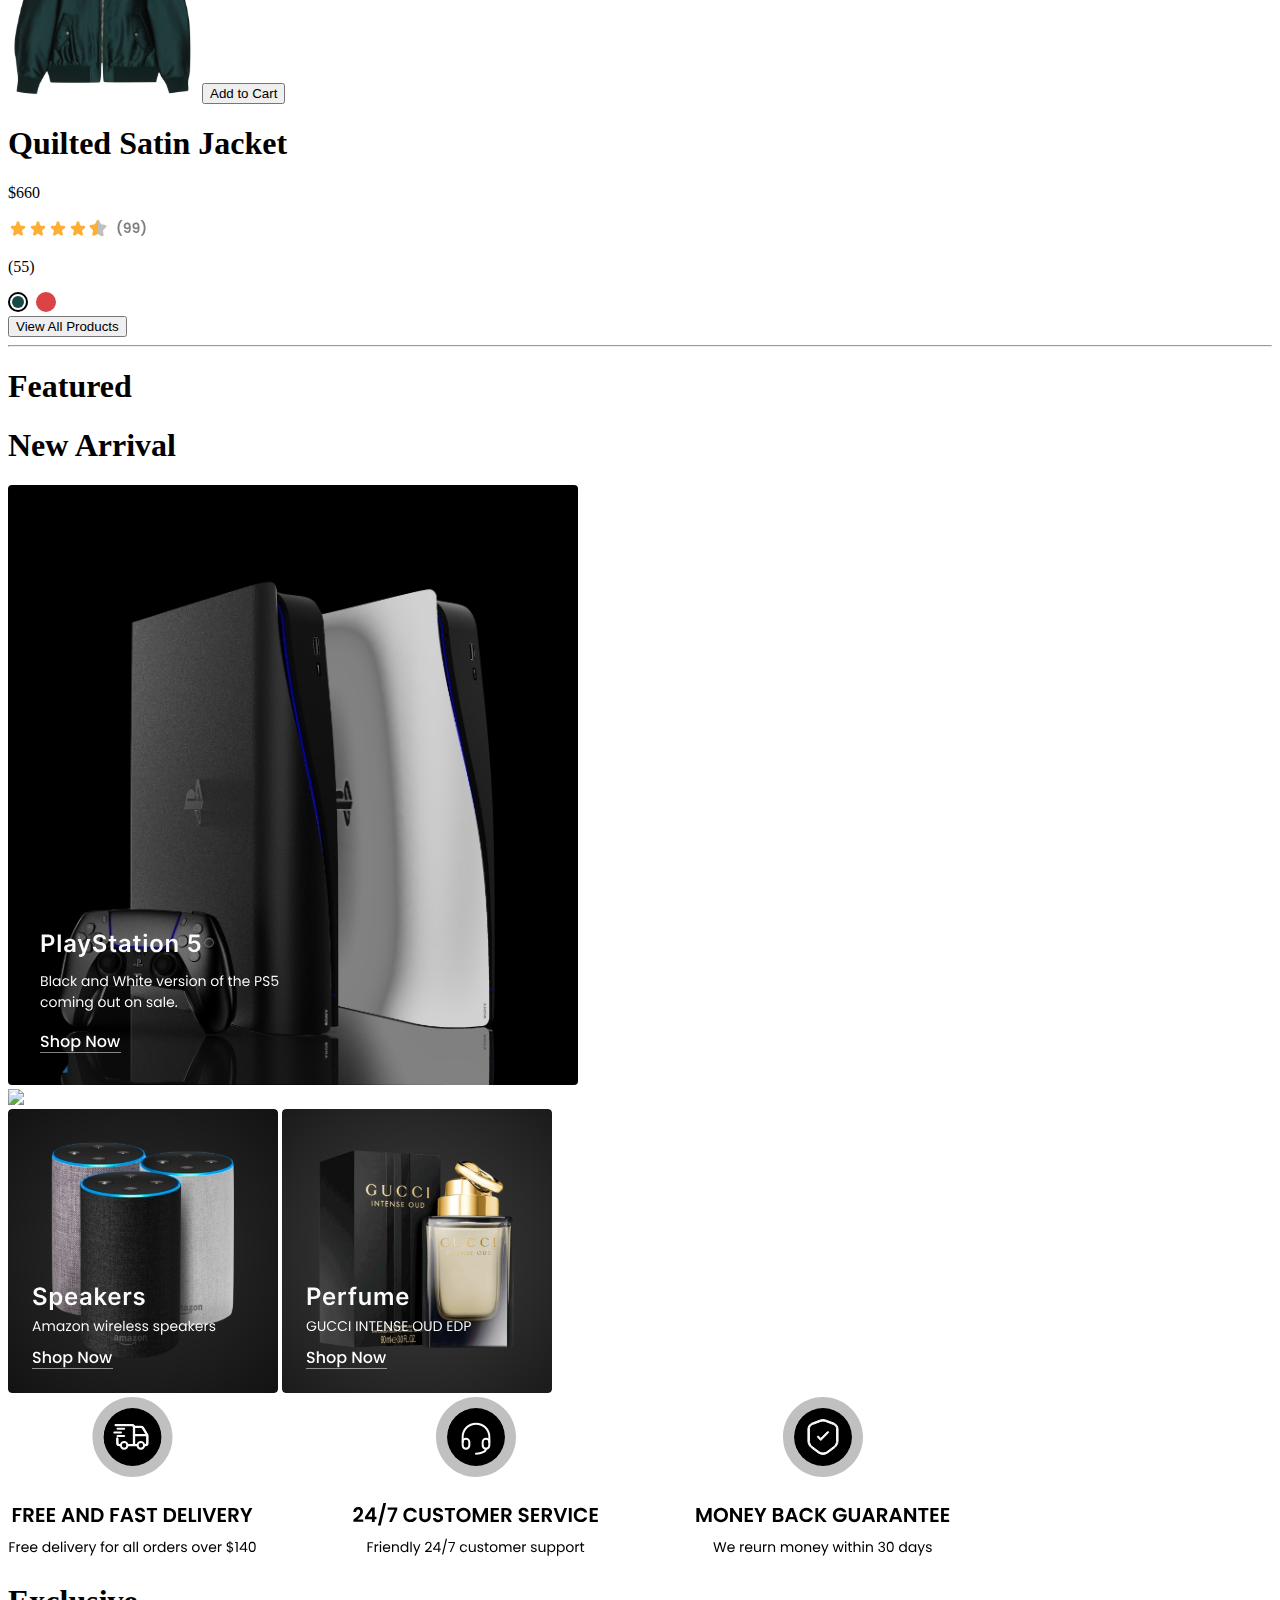
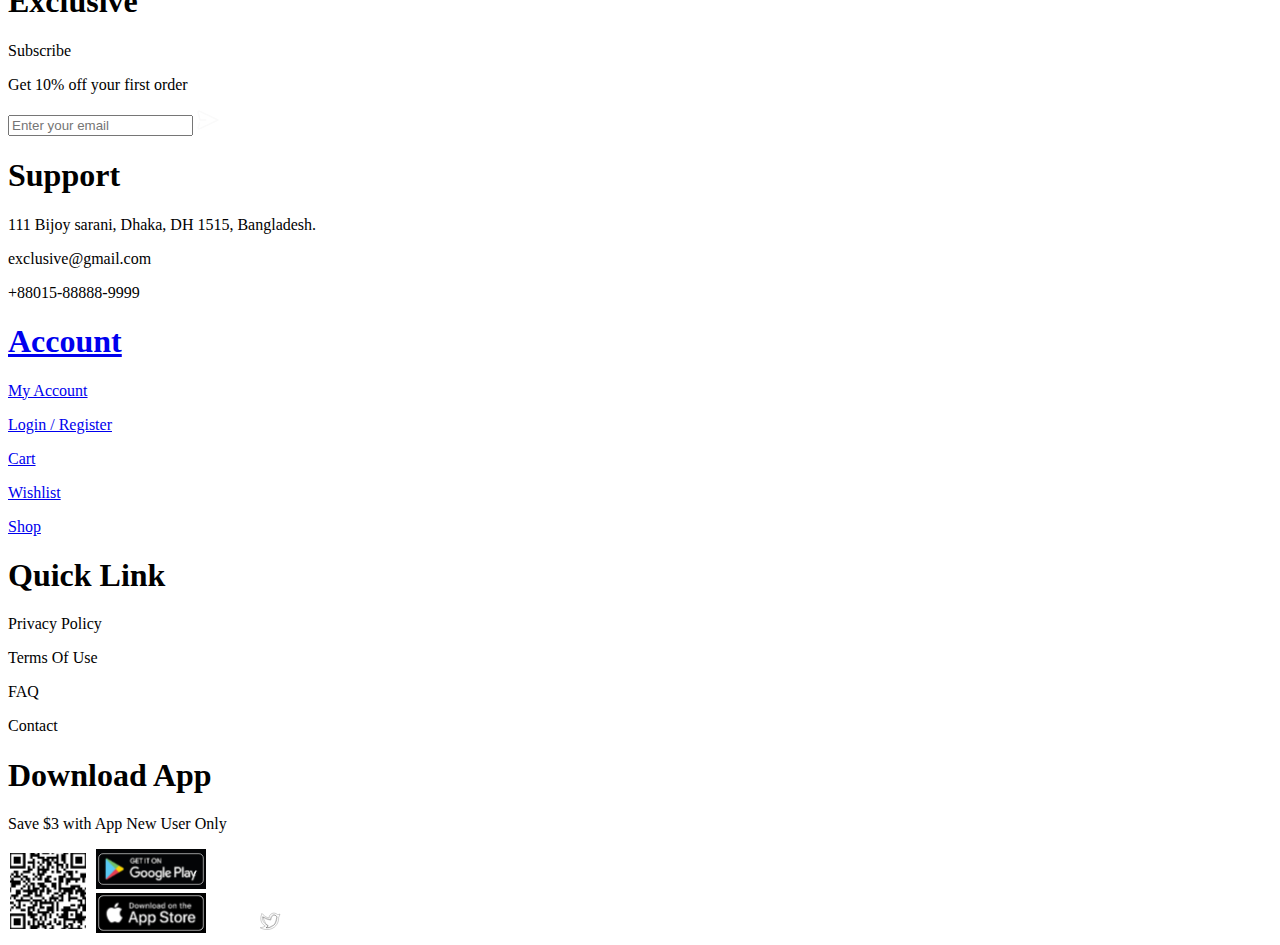
==== commit cca19362: "uplode this" ====
--- a/index.html
+++ b/index.html
@@ -6,6 +6,8 @@
     <meta http-equiv="X-UA-Compatible" content="IE=edge" />
     <meta name="viewport" content="width=device-width, initial-scale=1.0" />
     <script src="https://cdn.tailwindcss.com"></script>
+    <link rel="stylesheet" href="./slick/slick.css">
+    <link rel="stylesheet" href="./slick/slick-theme.css">
     <title>E-Home</title>
 </head>
 
@@ -110,17 +112,17 @@
                 <!-- 3 -->
                 <div class=" grid col-span-3  sm:col-span-2  justify-self-stretch">
                     <div class="flex justify-end items-center gap-3">
-                        <img class=" cursor-pointer h-4 sm:h-8 w-4 sm:w-8 rounded-full p-2 bg-gray-200" src="./images/left.svg" />
-                        <img class=" cursor-pointer h-4 sm:h-8 w-4 sm:w-8 rounded-full p-2 bg-gray-200" src="./images/right.svg" />
+                        <img class=" prevArrow cursor-pointer h-4 sm:h-8 w-4 sm:w-8 rounded-full p-2 bg-gray-200" src="./images/left.svg" />
+                        <img class=" nextArrow cursor-pointer h-4 sm:h-8 w-4 sm:w-8 rounded-full p-2 bg-gray-200" src="./images/right.svg" />
                     </div>
                 </div>
 
             </div>
         </div>
         <!-- Card Section -->
-        <div class=" w-full grid lg:grid-cols-12 md:grid-cols-6 justify-items-center gap-4 overflow-hidden ">
+        <div class=" flash_Sales border-2  ">
             <!-- card 1 -->
-            <div class="grid col-span-3 w-[270px] h-[350px]  ">
+            <div class=" w-[240px]  h-[350px] mx-2 ">
                 <div class=" group relative w-full h-[250px] bg-[#f5f5f5] flex justify-center items-center">
                     <h1 class=" absolute top-2 left-2 bg-red-500 px-3 rounded-md text-white">-40%</h1>
                     <div class=" space-y-2 absolute top-2 right-1">
@@ -132,7 +134,7 @@
                         Add to Cart
                     </button>
                 </div>
-                <div class=" pt-4">
+                <div class=" pt-4 px-4">
                     <h1 class=" text-lg font-semibold">HAVIT HV-G92 Gamepad</h1>
                     <div class=" flex justify-start items-center gap-4">
                         <p class=" text-red-500">$120</p>
@@ -145,7 +147,7 @@
                 </div>
             </div>
             <!-- card 2 -->
-            <div class="grid col-span-3 w-[270px] h-[350px]  ">
+            <div class=" w-[240px]  h-[350px] mx-2  ">
                 <div class=" group relative w-full h-[250px] bg-[#f5f5f5] flex justify-center items-center">
                     <h1 class=" absolute top-2 left-2 bg-red-500 px-3 rounded-md text-white">-35%</h1>
                     <div class=" space-y-2 absolute top-2 right-1">
@@ -157,7 +159,7 @@
                         Add to Cart
                     </button>
                 </div>
-                <div class=" pt-4">
+                <div class=" pt-4 px-2">
                     <h1 class=" text-lg font-semibold">AK-900 Wired Keyboard</h1>
                     <div class=" flex justify-start items-center gap-4">
                         <p class=" text-red-500">$960</p>
@@ -170,7 +172,7 @@
                 </div>
             </div>
             <!-- card 3 -->
-            <div class="grid col-span-3 w-[270px] h-[350px]  ">
+            <div class=" w-[240px]  h-[350px] mx-2  ">
                 <div class=" group relative w-full h-[250px] bg-[#f5f5f5] flex justify-center items-center">
                     <h1 class=" absolute top-2 left-2 bg-red-500 px-3 rounded-md text-white">-30%</h1>
                     <div class=" space-y-2 absolute top-2 right-1">
@@ -182,7 +184,7 @@
                         Add to Cart
                     </button>
                 </div>
-                <div class=" pt-4">
+                <div class=" pt-4 px-2">
                     <h1 class=" text-lg font-semibold">IPS LCD Gaming Monitor</h1>
                     <div class=" flex justify-start items-center gap-4">
                         <p class=" text-red-500">$370</p>
@@ -195,7 +197,7 @@
                 </div>
             </div>
             <!-- card 4 -->
-            <div class="grid col-span-3 w-[270px] h-[350px]  ">
+            <div class=" w-[240px]  h-[350px] mx-2  ">
                 <div class=" group relative w-full h-[250px] bg-[#f5f5f5] flex justify-center items-center">
                     <h1 class=" absolute top-2 left-2 bg-red-500 px-3 rounded-md text-white">-25%</h1>
                     <div class=" space-y-2 absolute top-2 right-1">
@@ -207,7 +209,7 @@
                         Add to Cart
                     </button>
                 </div>
-                <div class=" pt-4">
+                <div class=" pt-4 px-2">
                     <h1 class=" text-lg font-semibold">S-Series Comfort Chair </h1>
                     <div class=" flex justify-start items-center gap-4">
                         <p class=" text-red-500">$375</p>
@@ -216,6 +218,31 @@
                     <div class=" flex justify-start items-center gap-2">
                         <img src="./images/fourhalf.svg" />
                         <p class="text-slate-300">(99)</p>
+                    </div>
+                </div>
+            </div>
+            <!-- Card 5 -->
+            <div class=" w-[240px]  h-[350px] mx-2  ">
+                <div class=" group relative w-full h-[250px] bg-[#f5f5f5] flex justify-center items-center">
+                    <h1 class=" absolute top-2 left-2 bg-red-500 px-3 rounded-md text-white">-40%</h1>
+                    <div class=" space-y-2 absolute top-2 right-1">
+                        <img class=" h-8 bg-white p-2 rounded-full" src="./images/loveSVG.svg" />
+                        <img class=" h-8 bg-white p-2 rounded-full" src="./images/QuickView.svg" />
+                    </div>
+                    <img src="./images/game.svg" />
+                    <button class=" hidden group-hover:block group-hover:animate-bounce absolute bottom-1 p-2 text-white bg-black w-full">
+                        Add to Cart
+                    </button>
+                </div>
+                <div class=" pt-4 px-2">
+                    <h1 class=" text-lg font-semibold">HAVIT HV-G92 Gamepad</h1>
+                    <div class=" flex justify-start items-center gap-4">
+                        <p class=" text-red-500">$120</p>
+                        <p class="text-slate-300"> <del>$160</del></p>
+                    </div>
+                    <div class=" flex justify-start items-center gap-2">
+                        <img src="./images/Five star.svg" />
+                        <p class="text-slate-300">(88)</p>
                     </div>
                 </div>
             </div>
@@ -258,30 +285,43 @@
         </div>
         <div class=" w-full h-full sm:h-[145px] ">
             <ul class=" grid grid-cols-12 gap-4">
+               
+                <li class=" group hover:bg-red-500 cursor-pointer  col-span-4 rounded-lg sm:col-span-2 w-[170px] h-[145px] border-2 flex justify-center items-center">
+                    <a class=" group-hover:hidden " href="">
+                    <img  src="./images/Category-CellPhone.svg" alt="">
+                    <h1 class="py-2">Phones</h1>
+                </a>
+                <a class="group-hover:block group-hover:bg-red-500 hidden  rounded-lg ">
+                    <img  src="./image/" alt="">
+                    <h1 class="text-white py-2">Phones</h1>
+                </a>
+                </li>
+                <li class=" group hover:bg-red-500 cursor-pointer  col-span-4 rounded-lg sm:col-span-2 w-[170px] h-[145px] border-2 flex justify-center items-center">
+                    <a class=" group-hover:hidden " href="">
+                    <img  src="./images/Category-Computer.svg" alt="">
+                    <h1 class="py-2">Monitor</h1>
+                </a>
+                <a class="group-hover:block group-hover:bg-red-500 hidden  rounded-lg ">
+                    <img  src="./images/Category-Computer (2).svg" alt="">
+                    <h1 class="text-white py-2">Monitor</h1>
+                </a>
+                </li>
+
                 <li class=" group grid col-span-4 rounded-lg sm:col-span-2"><a href="">
-                    <img class=" group-hover:hidden " src="./images/Category-Phone.svg" alt=""></a>
-                    <img class="group-hover:block hidden  rounded-lg " src="./images/red-phone.svg" alt=""></a>
+                    <img class=" group-hover:hidden " src="./images/Category-SmartWatch.svg" alt=""></a>
+                    <img class="group-hover:block hidden  rounded-lg " src="./images/Category-SmartWatch (2).svg" alt=""></a>
                 </li>
                 <li class=" group grid col-span-4 rounded-lg sm:col-span-2"><a href="">
-                    <img class=" group-hover:hidden " src="./images/computer.svg" alt=""></a>
-                    <img class="group-hover:block hidden  rounded-lg " src="./images/red-monitor.svg" alt=""></a>
-                </li>
-
-                <li class=" group grid col-span-4 rounded-lg sm:col-span-2"><a href="">
-                    <img class=" group-hover:hidden " src="./images/smartWatch.svg" alt=""></a>
-                    <img class="group-hover:block hidden  rounded-lg " src="./images/red-watch.svg" alt=""></a>
+                    <img class=" group-hover:hidden " src="./images/Category-Camera.svg" alt=""></a>
+                    <img class="group-hover:block hidden  rounded-lg " src="./images/Category-Camera (1).svg" alt=""></a>
                 </li>
                 <li class=" group grid col-span-4 rounded-lg sm:col-span-2"><a href="">
-                    <img class=" group-hover:hidden " src="./images/camera-white.svg" alt=""></a>
-                    <img class="group-hover:block hidden  rounded-lg " src="./images/red-camera.svg" alt=""></a>
+                    <img class=" group-hover:hidden " src="./images/Category-Headphone.svg" alt=""></a>
+                    <img class="group-hover:block hidden  rounded-lg " src="./images/Category-Headphone (1).svg" alt=""></a>
                 </li>
                 <li class=" group grid col-span-4 rounded-lg sm:col-span-2"><a href="">
-                    <img class=" group-hover:hidden " src="./images/headPhone.svg" alt=""></a>
-                    <img class="group-hover:block hidden  rounded-lg " src="./images/red-headphone.svg" alt=""></a>
-                </li>
-                <li class=" group grid col-span-4 rounded-lg sm:col-span-2"><a href="">
-                    <img class=" group-hover:hidden " src="./images/gaming.svg" alt=""></a>
-                    <img class="group-hover:block hidden  rounded-lg " src="./images/red-gaming.svg" alt=""></a>
+                    <img class=" group-hover:hidden " src="./images/Category-Gamepad.svg" alt=""></a>
+                    <img class="group-hover:block hidden  rounded-lg " src="./images/Category-Gamepad (1).svg" alt=""></a>
                 </li>
             </ul>
         </div>
@@ -779,6 +819,11 @@
             </div>
         </div>
     </div>
+<!-- Jquery CDN -->
+<script type="text/javascript" src="https://code.jquery.com/jquery-1.11.0.min.js"></script>
+<script type="text/javascript" src="https://code.jquery.com/jquery-migrate-1.2.1.min.js"></script>
+<script type="text/javascript" src="./slick/slick.min.js"></script>
+<script src="./slik.js"></script>
 
 </body>
 
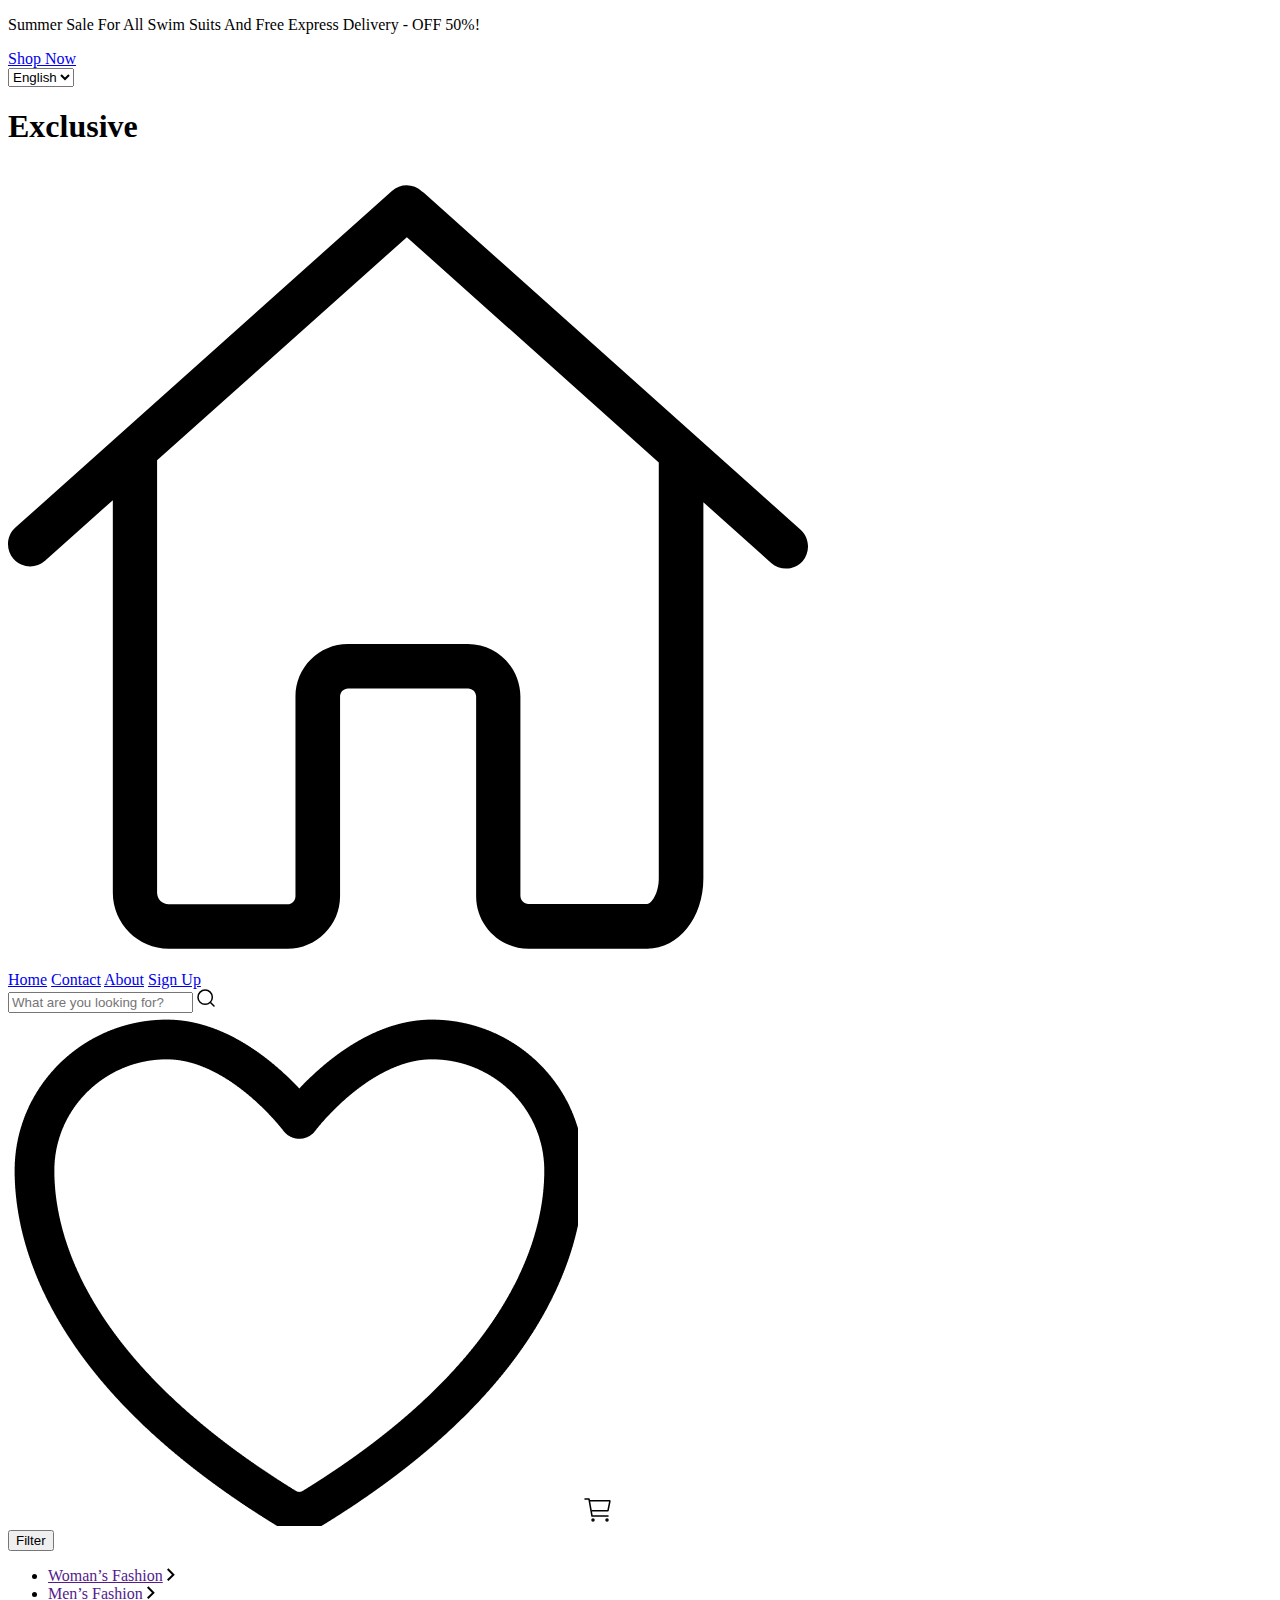
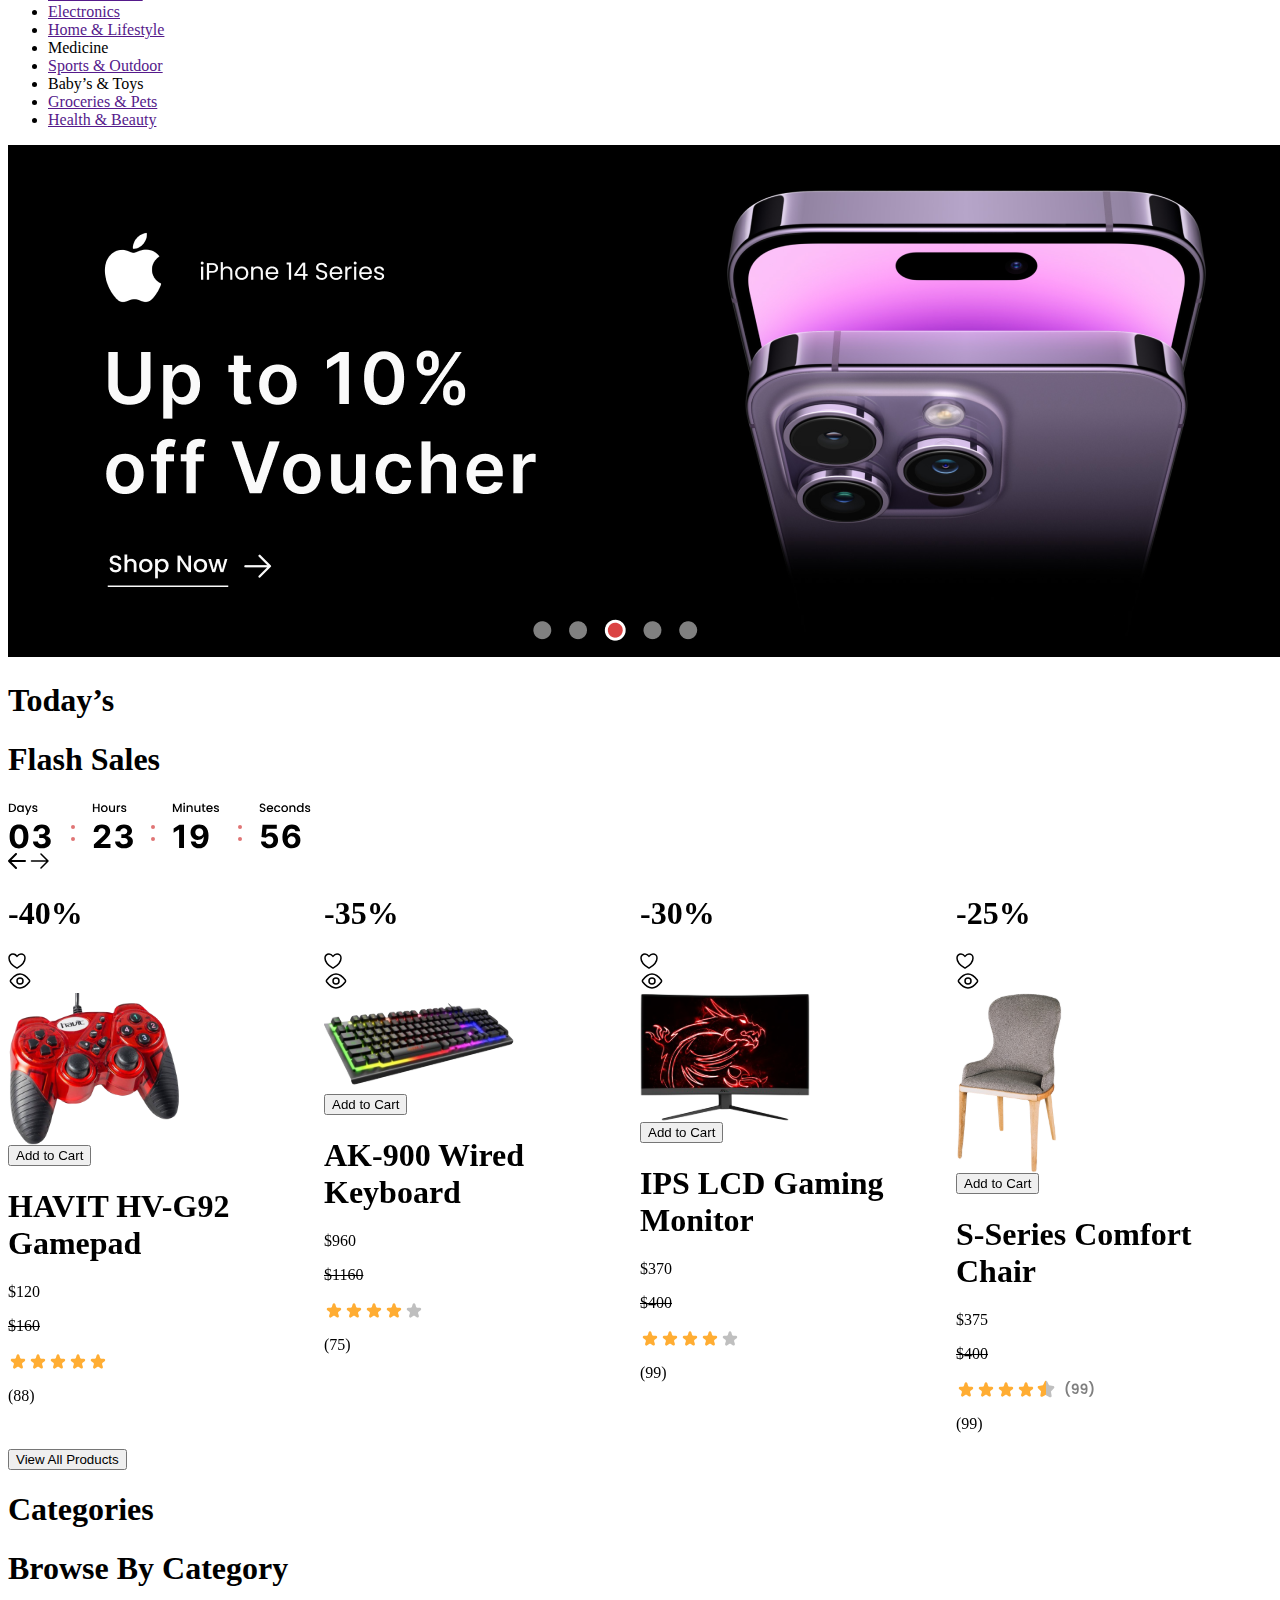
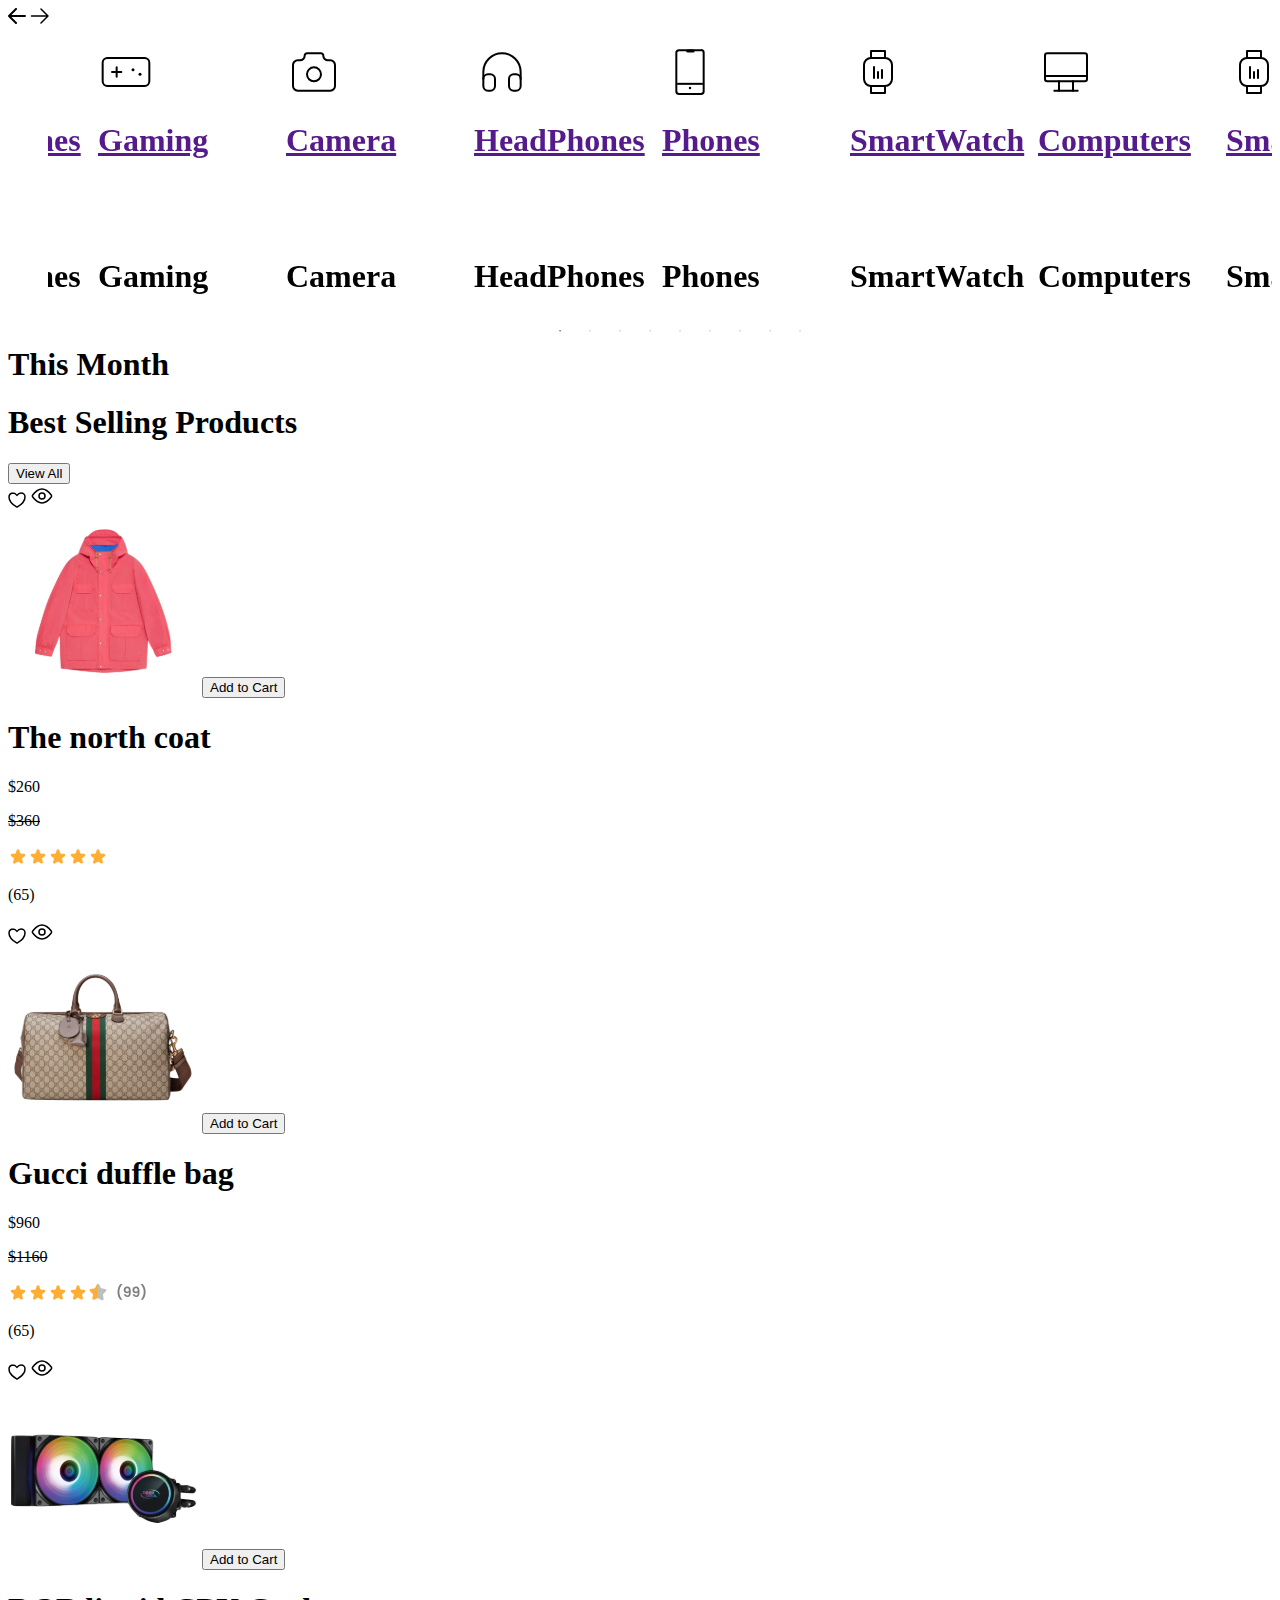
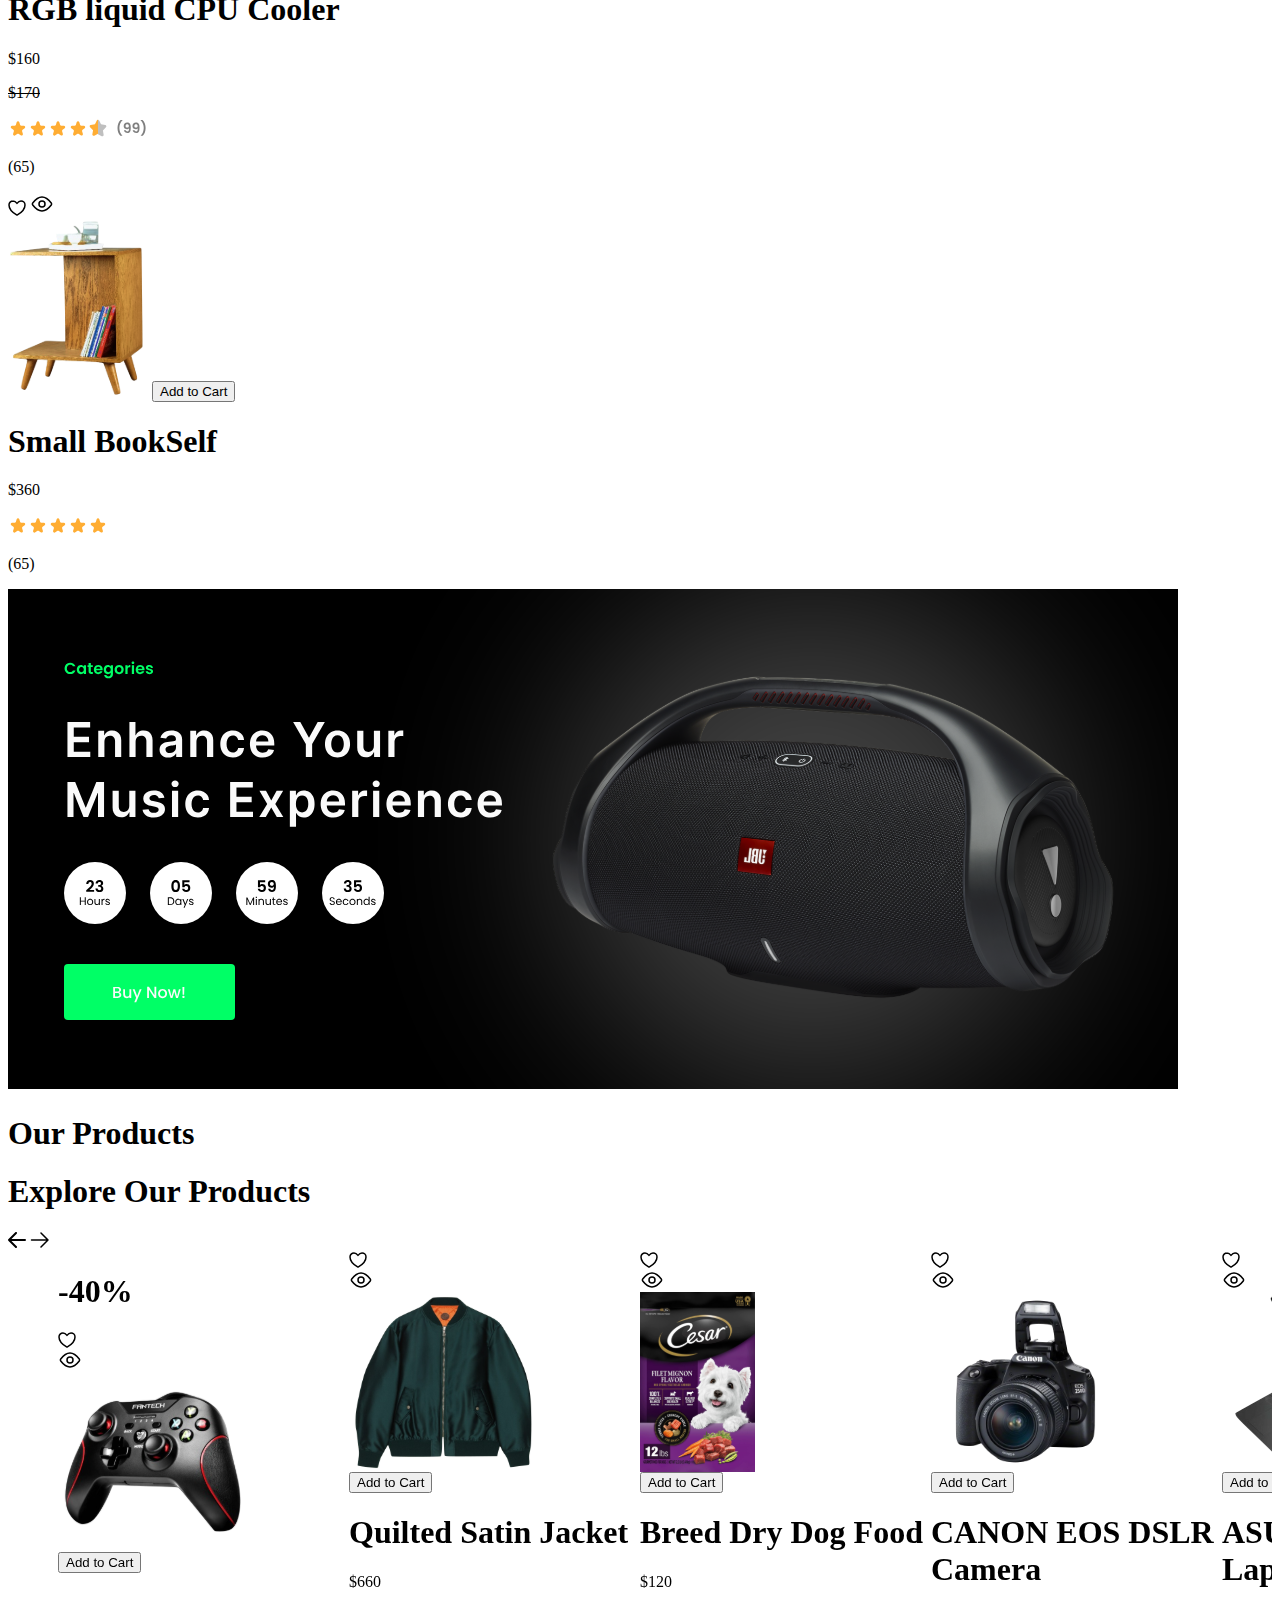
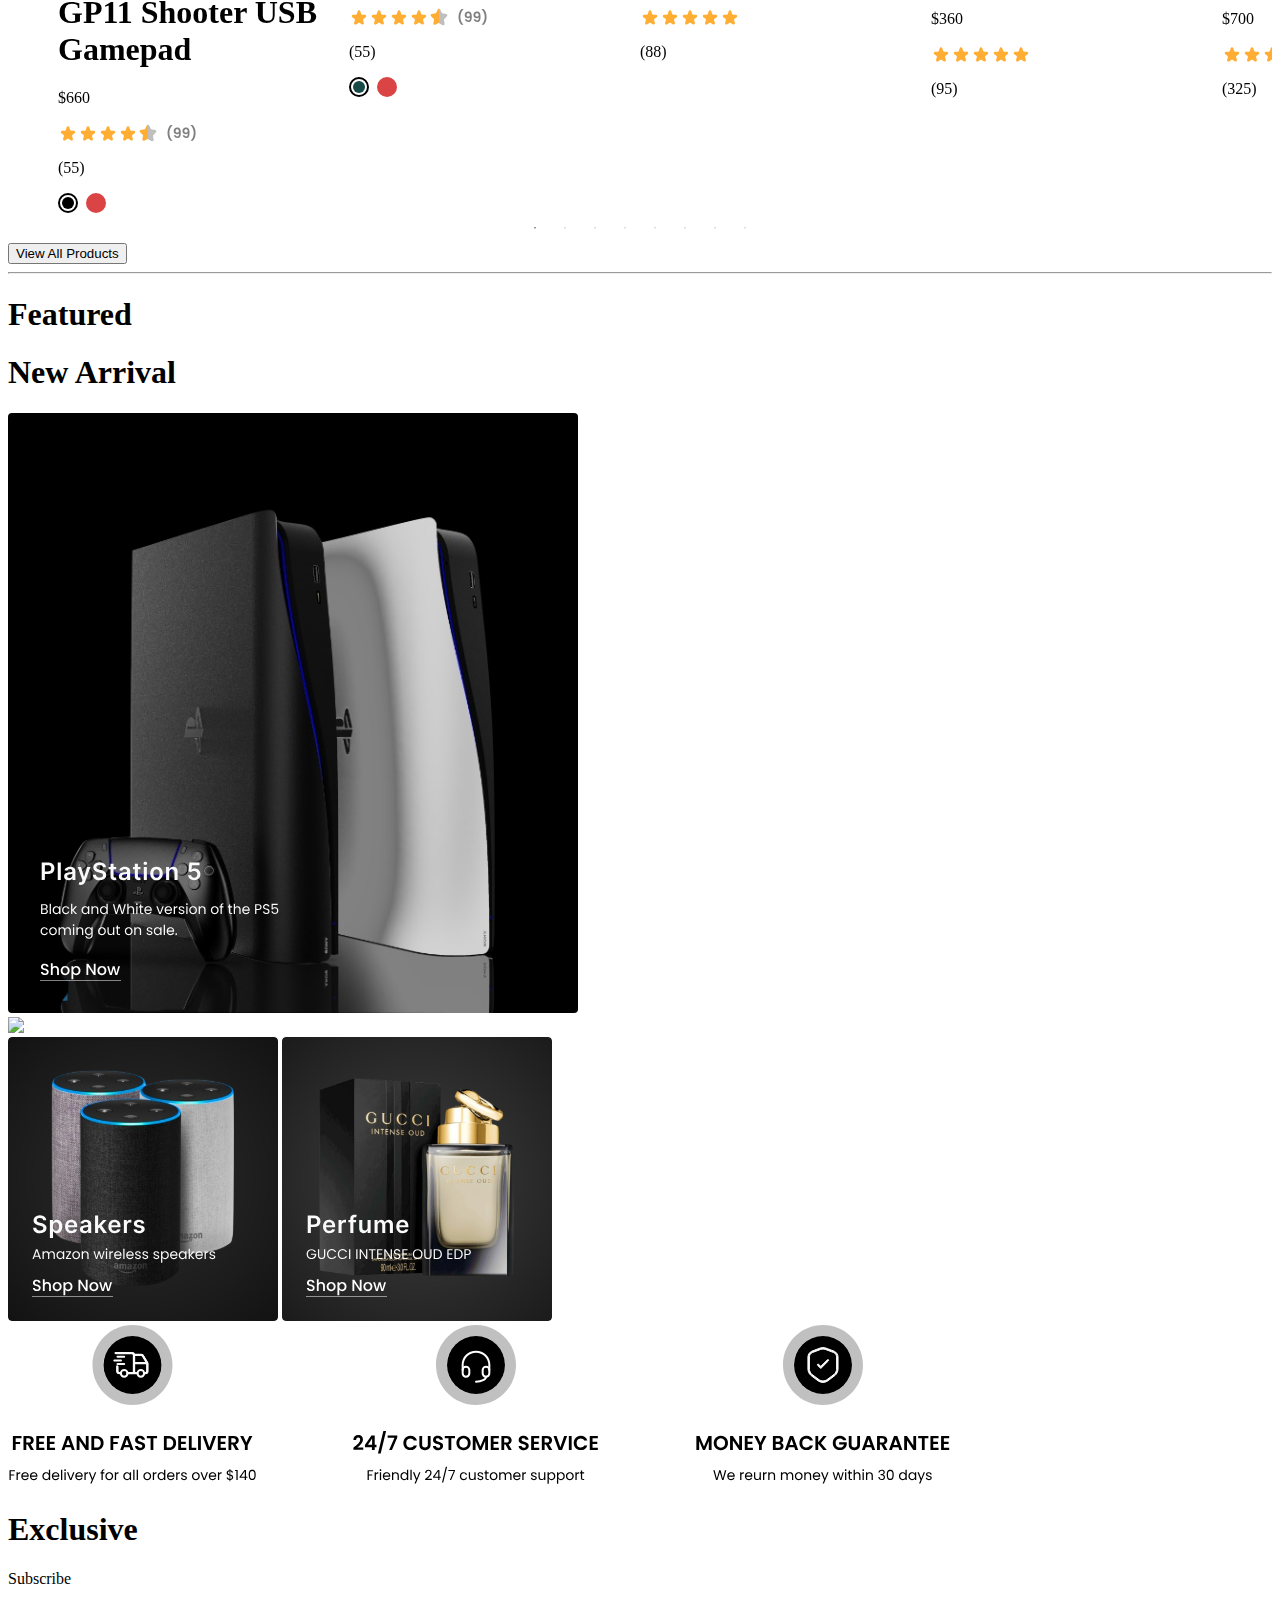
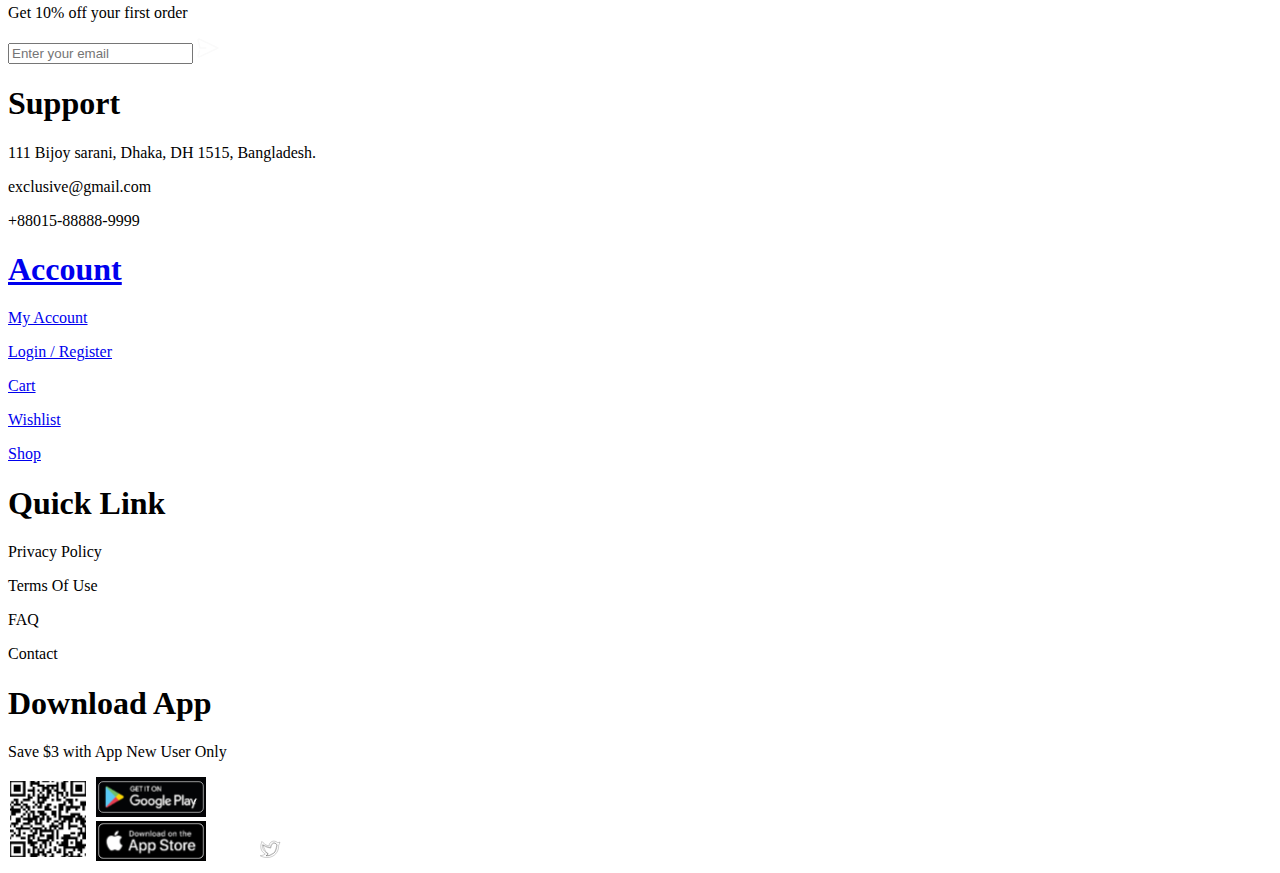
==== commit e2655202: "try to do best for to day" ====
--- a/index.html
+++ b/index.html
@@ -276,53 +276,116 @@
                 <!-- 3 -->
                 <div class=" grid col-span-2 justify-self-stretch">
                     <div class="flex justify-end items-center gap-3">
-                        <img class=" cursor-pointer h-8 w-8 rounded-full p-2 bg-gray-200" src="./images/left.svg" />
-                        <img class=" cursor-pointer h-8 w-8 rounded-full p-2 bg-gray-200" src="./images/right.svg" />
+                        <img class=" prevBtn cursor-pointer h-8 w-8 rounded-full p-2 bg-gray-200" src="./images/left.svg" />
+                        <img class=" nextBtn cursor-pointer h-8 w-8 rounded-full p-2 bg-gray-200" src="./images/right.svg" />
                     </div>
                 </div>
 
             </div>
         </div>
         <div class=" w-full h-full sm:h-[145px] ">
-            <ul class=" grid grid-cols-12 gap-4">
+            <ul class=" Category_browser ">
+               <!-- Cellphone -->
+               <li class=" group hover:bg-red-500 cursor-pointer  col-span-4 rounded-lg sm:col-span-2 w-[170px] h-[145px] border-2 flex justify-center items-center mx-2 mx-2">
+                <a class=" group-hover:hidden w-full" href="">
+                <img class=" w-[56px] mx-auto h-[56px] mt-4" src="./images/Category-CellPhone.svg" alt="">
+                <h1 class="py-2 text-center">Phones</h1>
+            </a>
+            <a class=" w-full group-hover:block group-hover:bg-red-500  hidden items-center  rounded-lg ">
+                <img class=" w-[56px] mx-auto h-[56px] mt-4"  src="./images/Category-CellPhone (1).svg" alt="">
+                <h1 class="text-white py-2 text-center">Phones</h1>
+            </a>
+            </li>
+              <!-- SmartWatch -->
+              <li class=" group hover:bg-red-500 cursor-pointer  col-span-4 rounded-lg sm:col-span-2 w-[170px] h-[145px] border-2 flex justify-center items-center mx-2 mx-2">
+                <a class=" group-hover:hidden w-full" href="">
+                <img class=" w-[56px] mx-auto h-[56px] mt-4" src="./images/Category-SmartWatch.svg" alt="">
+                <h1 class="py-2 text-center">SmartWatch</h1>
+            </a>
+            <a class=" w-full group-hover:block group-hover:bg-red-500  hidden items-center  rounded-lg ">
+                <img class=" w-[56px] mx-auto h-[56px] mt-4"  src="./images/Category-SmartWatch (2).svg" alt="">
+                <h1 class="text-white py-2 text-center">SmartWatch</h1>
+            </a>
+            </li>
+                <!-- Computers -->
+                <li class=" group hover:bg-red-500 cursor-pointer  col-span-4 rounded-lg sm:col-span-2 w-[170px] h-[145px] border-2 flex justify-center items-center mx-2 mx-2">
+                    <a class=" group-hover:hidden w-full" href="">
+                    <img class=" w-[56px] mx-auto  h-[56px] mt-4" src="./images/Category-Computer.svg" alt="">
+                    <h1 class="py-2 text-center">Computers</h1>
+                </a>
+                <a class=" w-full group-hover:block group-hover:bg-red-500  hidden items-center  rounded-lg ">
+                    <img class=" w-[56px] mx-auto h-[56px] mt-4"  src="./images/Category-Computer (2).svg" alt="">
+                    <h1 class="text-white py-2 text-center">Computers</h1>
+                </a>
+                </li>
+                <!-- SmartWatch -->
+                <li class=" group hover:bg-red-500 cursor-pointer  col-span-4 rounded-lg sm:col-span-2 w-[170px] h-[145px] border-2 flex justify-center items-center mx-2 mx-2">
+                    <a class=" group-hover:hidden w-full" href="">
+                    <img class=" w-[56px] mx-auto h-[56px] mt-4" src="./images/Category-SmartWatch.svg" alt="">
+                    <h1 class="py-2 text-center">SmartWatch</h1>
+                </a>
+                <a class=" w-full group-hover:block group-hover:bg-red-500  hidden items-center  rounded-lg ">
+                    <img class=" w-[56px] mx-auto h-[56px] mt-4"  src="./images/Category-SmartWatch (2).svg" alt="">
+                    <h1 class="text-white py-2 text-center">SmartWatch</h1>
+                </a>
+                </li>
+                <!-- Camera -->
+                <li class=" group hover:bg-red-500 cursor-pointer  col-span-4 rounded-lg sm:col-span-2 w-[170px] h-[145px] border-2 flex justify-center items-center mx-2 mx-2">
+                    <a class=" group-hover:hidden w-full" href="">
+                    <img class=" w-[56px] mx-auto h-[56px] mt-4" src="./images/Category-Camera.svg" alt="">
+                    <h1 class="py-2 text-center">Camera</h1>
+                </a>
+                <a class=" w-full group-hover:block group-hover:bg-red-500  hidden items-center  rounded-lg ">
+                    <img class=" w-[56px] mx-auto h-[56px] mt-4"  src="./images/Category-Camera (1).svg" alt="">
+                    <h1 class="text-white py-2 text-center">Camera</h1>
+                </a>
+                </li>
+                <!-- HeadPhones -->
+                <li class=" group hover:bg-red-500 cursor-pointer  col-span-4 rounded-lg sm:col-span-2 w-[170px] h-[145px] border-2 flex justify-center items-center mx-2 mx-2">
+                    <a class=" group-hover:hidden w-full" href="">
+                    <img class=" w-[56px] mx-auto h-[56px] mt-4" src="./images/Category-Headphone.svg" alt="">
+                    <h1 class="py-2 text-center">HeadPhones</h1>
+                </a>
+                <a class=" w-full group-hover:block group-hover:bg-red-500  hidden items-center  rounded-lg ">
+                    <img class=" w-[56px] mx-auto h-[56px] mt-4"  src="./images/Category-Headphone (1).svg" alt="">
+                    <h1 class="text-white py-2 text-center">HeadPhones</h1>
+                </a>
+                </li>
+                <!-- Gaming -->
+                <li class=" group hover:bg-red-500 cursor-pointer  col-span-4 rounded-lg sm:col-span-2 w-[170px] h-[145px] border-2 flex justify-center items-center mx-2 mx-2">
+                    <a class=" group-hover:hidden w-full" href="">
+                    <img class=" w-[56px] mx-auto h-[56px] mt-4" src="./images/Category-Gamepad.svg" alt="">
+                    <h1 class="py-2 text-center">Gaming</h1>
+                </a>
+                <a class=" w-full group-hover:block group-hover:bg-red-500  hidden items-center  rounded-lg ">
+                    <img class=" w-[56px] mx-auto h-[56px] mt-4"  src="./images/Category-Gamepad (1).svg" alt="">
+                    <h1 class="text-white py-2 text-center">Gaming</h1>
+                </a>
+                </li>
+                   <!-- Camera -->
+                   <li class=" group hover:bg-red-500 cursor-pointer  col-span-4 rounded-lg sm:col-span-2 w-[170px] h-[145px] border-2 flex justify-center items-center mx-2 mx-2">
+                    <a class=" group-hover:hidden w-full" href="">
+                    <img class=" w-[56px] mx-auto h-[56px] mt-4" src="./images/Category-Camera.svg" alt="">
+                    <h1 class="py-2 text-center">Camera</h1>
+                </a>
+                <a class=" w-full group-hover:block group-hover:bg-red-500  hidden items-center  rounded-lg ">
+                    <img class=" w-[56px] mx-auto h-[56px] mt-4"  src="./images/Category-Camera (1).svg" alt="">
+                    <h1 class="text-white py-2 text-center">Camera</h1>
+                </a>
+                </li>
+                 <!-- HeadPhones -->
+                 <li class=" group hover:bg-red-500 cursor-pointer  col-span-4 rounded-lg sm:col-span-2 w-[170px] h-[145px] border-2 flex justify-center items-center mx-2 mx-2">
+                    <a class=" group-hover:hidden w-full" href="">
+                    <img class=" w-[56px] mx-auto h-[56px] mt-4" src="./images/Category-Headphone.svg" alt="">
+                    <h1 class="py-2 text-center">HeadPhones</h1>
+                </a>
+                <a class=" w-full group-hover:block group-hover:bg-red-500  hidden items-center  rounded-lg ">
+                    <img class=" w-[56px] mx-auto h-[56px] mt-4"  src="./images/Category-Headphone (1).svg" alt="">
+                    <h1 class="text-white py-2 text-center">HeadPhones</h1>
+                </a>
+                </li>
+
                
-                <li class=" group hover:bg-red-500 cursor-pointer  col-span-4 rounded-lg sm:col-span-2 w-[170px] h-[145px] border-2 flex justify-center items-center">
-                    <a class=" group-hover:hidden " href="">
-                    <img  src="./images/Category-CellPhone.svg" alt="">
-                    <h1 class="py-2">Phones</h1>
-                </a>
-                <a class="group-hover:block group-hover:bg-red-500 hidden  rounded-lg ">
-                    <img  src="./image/" alt="">
-                    <h1 class="text-white py-2">Phones</h1>
-                </a>
-                </li>
-                <li class=" group hover:bg-red-500 cursor-pointer  col-span-4 rounded-lg sm:col-span-2 w-[170px] h-[145px] border-2 flex justify-center items-center">
-                    <a class=" group-hover:hidden " href="">
-                    <img  src="./images/Category-Computer.svg" alt="">
-                    <h1 class="py-2">Monitor</h1>
-                </a>
-                <a class="group-hover:block group-hover:bg-red-500 hidden  rounded-lg ">
-                    <img  src="./images/Category-Computer (2).svg" alt="">
-                    <h1 class="text-white py-2">Monitor</h1>
-                </a>
-                </li>
-
-                <li class=" group grid col-span-4 rounded-lg sm:col-span-2"><a href="">
-                    <img class=" group-hover:hidden " src="./images/Category-SmartWatch.svg" alt=""></a>
-                    <img class="group-hover:block hidden  rounded-lg " src="./images/Category-SmartWatch (2).svg" alt=""></a>
-                </li>
-                <li class=" group grid col-span-4 rounded-lg sm:col-span-2"><a href="">
-                    <img class=" group-hover:hidden " src="./images/Category-Camera.svg" alt=""></a>
-                    <img class="group-hover:block hidden  rounded-lg " src="./images/Category-Camera (1).svg" alt=""></a>
-                </li>
-                <li class=" group grid col-span-4 rounded-lg sm:col-span-2"><a href="">
-                    <img class=" group-hover:hidden " src="./images/Category-Headphone.svg" alt=""></a>
-                    <img class="group-hover:block hidden  rounded-lg " src="./images/Category-Headphone (1).svg" alt=""></a>
-                </li>
-                <li class=" group grid col-span-4 rounded-lg sm:col-span-2"><a href="">
-                    <img class=" group-hover:hidden " src="./images/Category-Gamepad.svg" alt=""></a>
-                    <img class="group-hover:block hidden  rounded-lg " src="./images/Category-Gamepad (1).svg" alt=""></a>
-                </li>
             </ul>
         </div>
         
@@ -491,17 +554,17 @@
                 <!-- 3 -->
                 <div class=" grid col-span-2 justify-self-stretch">
                     <div class="flex justify-end items-center gap-3">
-                        <img class="h-8 w-8 rounded-full p-2 bg-gray-200" src="./images/left.svg" />
-                        <img class="h-8 w-8 rounded-full p-2 bg-gray-200" src="./images/right.svg" />
-                    </div>
-                </div>
-
-            </div>
-        </div>
-        <!-- Card Section -->
-        <div class="grid md:grid-cols-6 lg:grid-cols-12 gap-8 sm:gap-4 overflow-hidden ">
+                        <img class=" btn_prev h-8 w-8 rounded-full p-2 bg-gray-200" src="./images/left.svg" />
+                        <img class=" btn_next h-8 w-8 rounded-full p-2 bg-gray-200" src="./images/right.svg" />
+                    </div>
+                </div>
+
+            </div>
+        </div>
+        <!-- Card Section // grid md:grid-cols-6 lg:grid-cols-12 gap-8 sm:gap-4 overflow-hidden -->
+        <div class=" products_card  ">
             <!-- card 1 -->
-            <div class="grid col-span-12 justify-self-center sm:col-span-3 w-[270px] h-[350px]  ">
+            <div class=" mx-2 grid col-span-12 justify-self-center sm:col-span-3 w-[270px] h-[350px]  ">
                 <div class=" group  cursor-pointer relative w-full h-[250px] bg-[#f5f5f5] flex justify-center items-center">
 
                     <div class=" space-y-2 absolute top-2 right-1">
@@ -526,7 +589,7 @@
                 </div>
             </div>
             <!-- card 2 -->
-            <div class="grid col-span-12 justify-self-center sm:col-span-3 w-[270px] h-[350px]  ">
+            <div class=" mx-2 grid col-span-12 justify-self-center sm:col-span-3 w-[270px] h-[350px]  ">
                 <div class=" group cursor-pointer relative w-full h-[250px] bg-[#f5f5f5] flex justify-center items-center">
 
                     <div class=" space-y-2 absolute top-2 right-1">
@@ -550,7 +613,7 @@
                 </div>
             </div>
             <!-- card 3 -->
-            <div class="grid col-span-12 justify-self-center sm:col-span-3 w-[270px] h-[350px]  ">
+            <div class=" mx-2 grid col-span-12 justify-self-center sm:col-span-3 w-[270px] h-[350px]  ">
                 <div class=" group  cursor-pointer relative w-full h-[250px] bg-[#f5f5f5] flex justify-center items-center">
 
                     <div class=" space-y-2 absolute top-2 right-1">
@@ -574,7 +637,7 @@
                 </div>
             </div>
             <!-- card 4 -->
-            <div class="grid col-span-12 justify-self-center sm:col-span-3 w-[270px] h-[350px]  ">
+            <div class=" mx-2 grid col-span-12 justify-self-center sm:col-span-3 w-[270px] h-[350px]  ">
                 <div class=" group cursor-pointer relative w-full h-[250px] bg-[#f5f5f5] flex justify-center items-center">
 
                     <div class=" space-y-2 absolute top-2 right-1">
@@ -598,7 +661,7 @@
                 </div>
             </div>
             <!-- card 5 -->
-            <div class="grid col-span-12 justify-self-center sm:col-span-3 w-[270px] h-[350px]  ">
+            <div class=" mx-2 grid col-span-12 justify-self-center sm:col-span-3 w-[270px] h-[350px]  ">
                 <div class=" group cursor-pointer relative w-full h-[250px] bg-[#f5f5f5] flex justify-center items-center">
                     <h1 class=" absolute top-2 left-2 bg-[#00ff66] px-3 rounded-md text-white">-40%</h1>
                     <div class=" space-y-2 absolute top-2 right-1">
@@ -623,7 +686,7 @@
                 </div>
             </div>
             <!-- Shose -->
-            <div class="grid col-span-12 justify-self-center sm:col-span-3 w-[270px] h-[350px]  ">
+            <div class=" mx-2 grid col-span-12 justify-self-center sm:col-span-3 w-[270px] h-[350px]  ">
                 <div class=" group cursor-pointer relative w-full h-[250px] bg-[#f5f5f5] flex justify-center items-center">
 
                     <div class=" space-y-2 absolute top-2 right-1">
@@ -648,7 +711,7 @@
                 </div>
             </div>
             <!-- gaming -->
-            <div class="grid col-span-12 justify-self-center sm:col-span-3 w-[270px] h-[350px]  ">
+            <div class=" mx-2 grid col-span-12 justify-self-center sm:col-span-3 w-[270px] h-[350px]  ">
                 <div class=" group cursor-pointer relative w-full h-[250px] bg-[#f5f5f5] flex justify-center items-center">
                     <h1 class=" absolute top-2 left-2 bg-[#00ff66] px-3 rounded-md text-white">-40%</h1>
                     <div class=" space-y-2 absolute top-2 right-1">
@@ -673,7 +736,7 @@
                 </div>
             </div>
             <!-- jacket -->
-            <div class="grid col-span-12 justify-self-center sm:col-span-3 w-[270px] h-[350px]  ">
+            <div class=" mx-2 grid col-span-12 justify-self-center sm:col-span-3 w-[270px] h-[350px]  ">
                 <div class=" group cursor-pointer relative w-full h-[250px] bg-[#f5f5f5] flex justify-center items-center">
 
                     <div class=" space-y-2 absolute top-2 right-1">
@@ -700,6 +763,7 @@
 
             <!-- View All Products -->
         </div>
+        <!-- Views all -->
         <div class="w-full grid py-12 ">
             <button class=" bg-red-500 text-white hover:bg-red-400 w-[234px] mx-auto h-[56px] px-12 py-4 rounded-[4px]">
                 View All Products
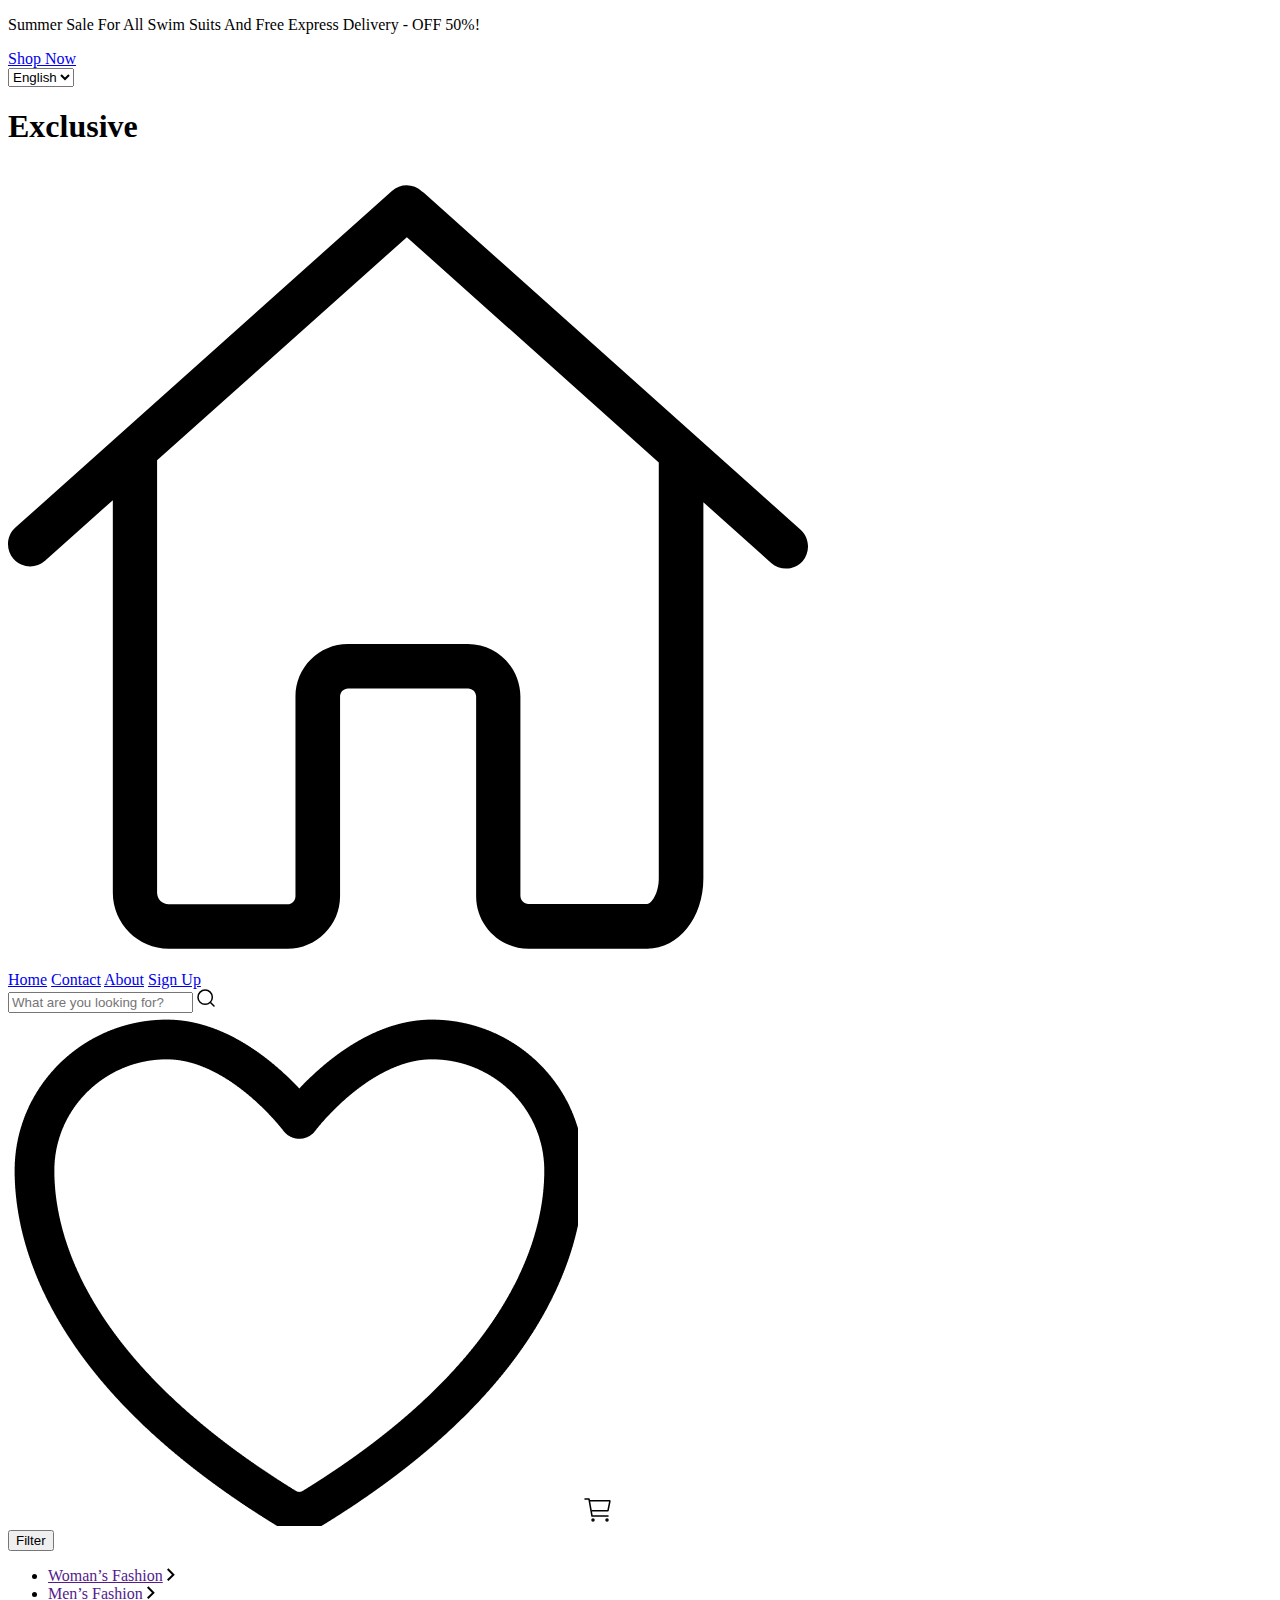
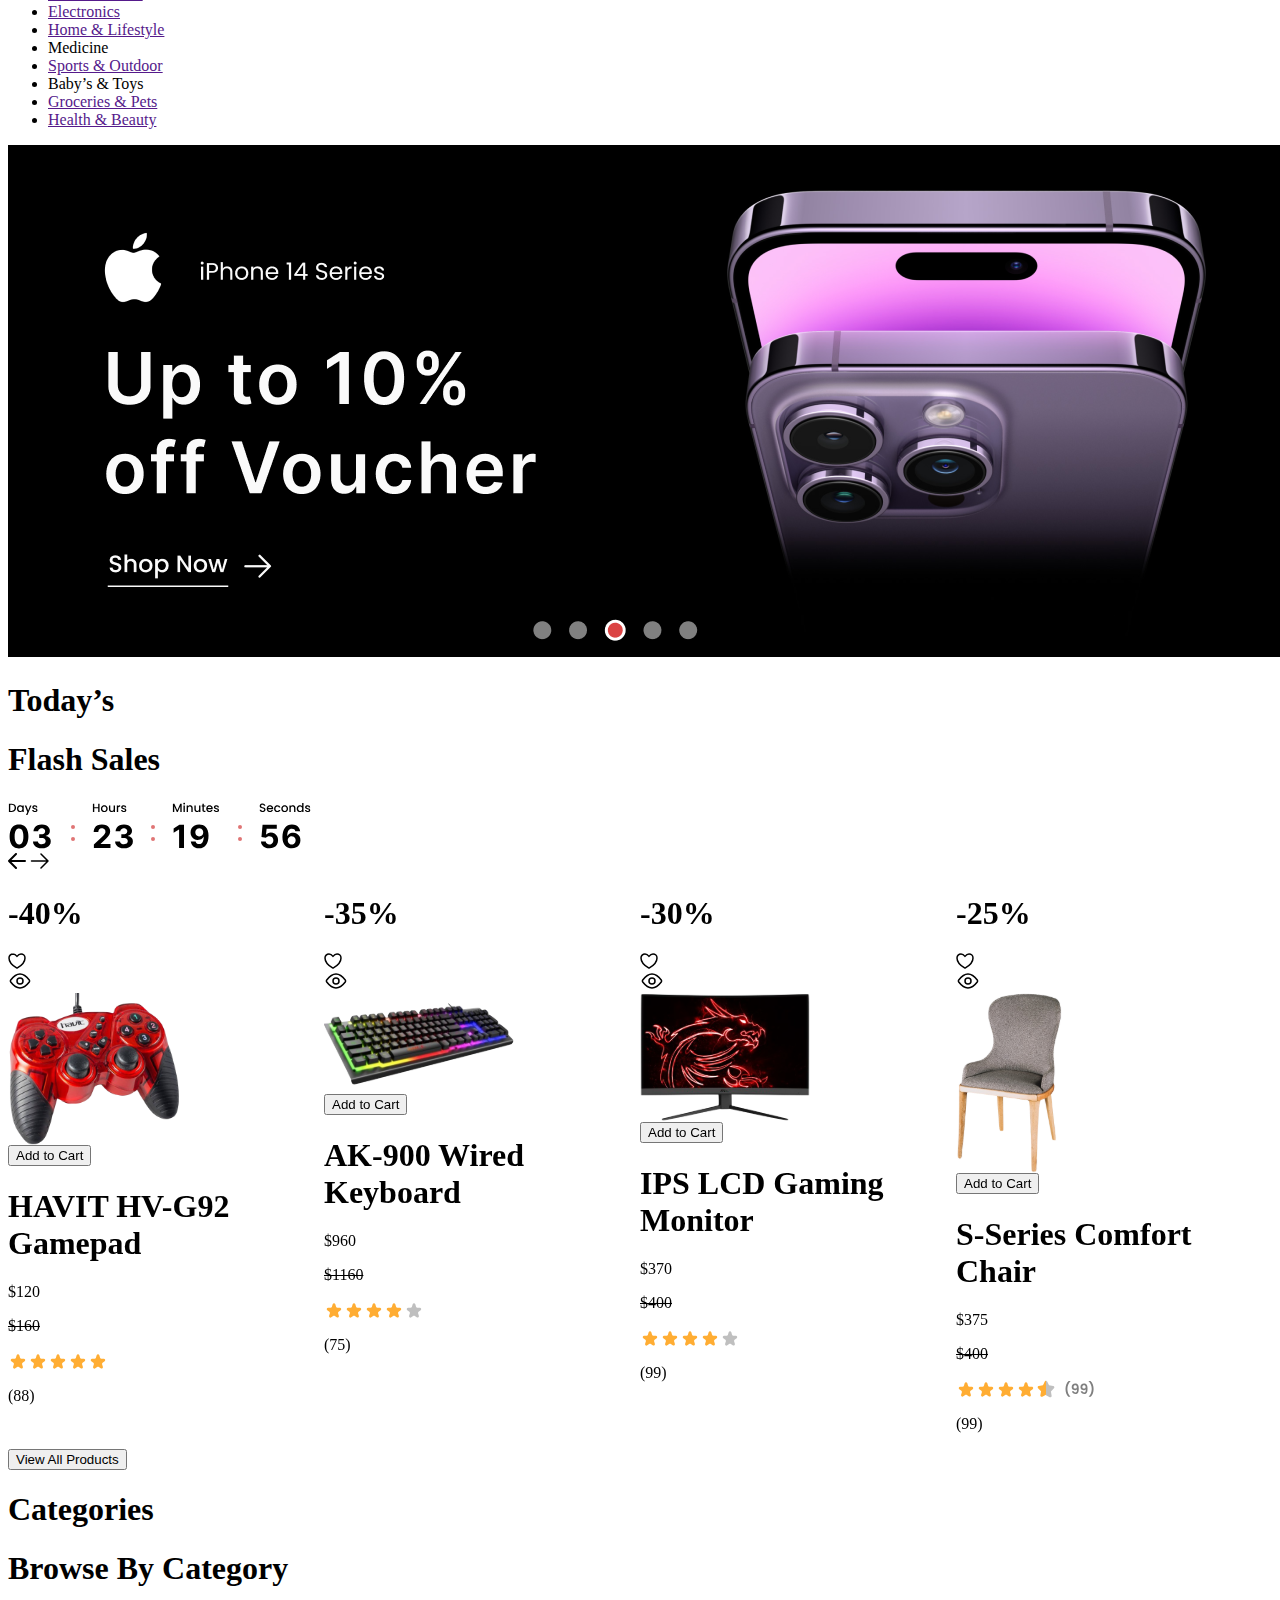
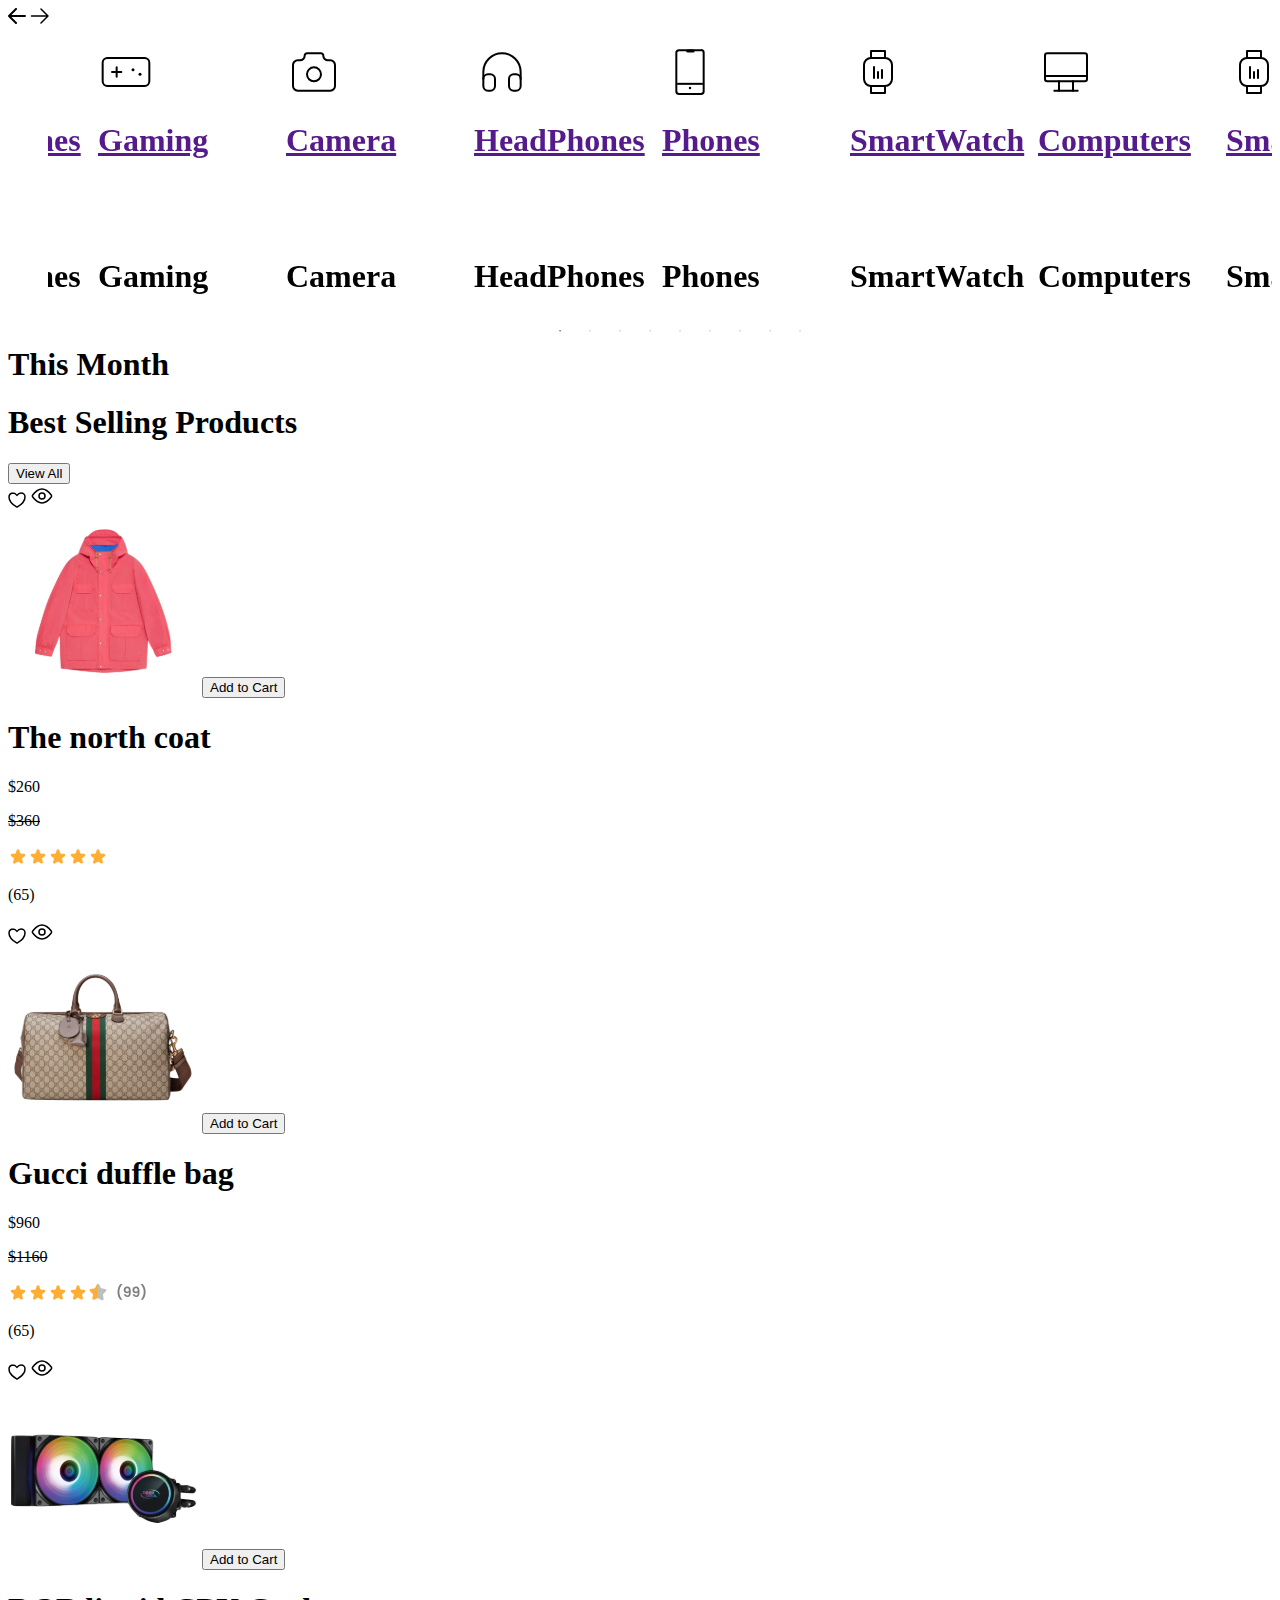
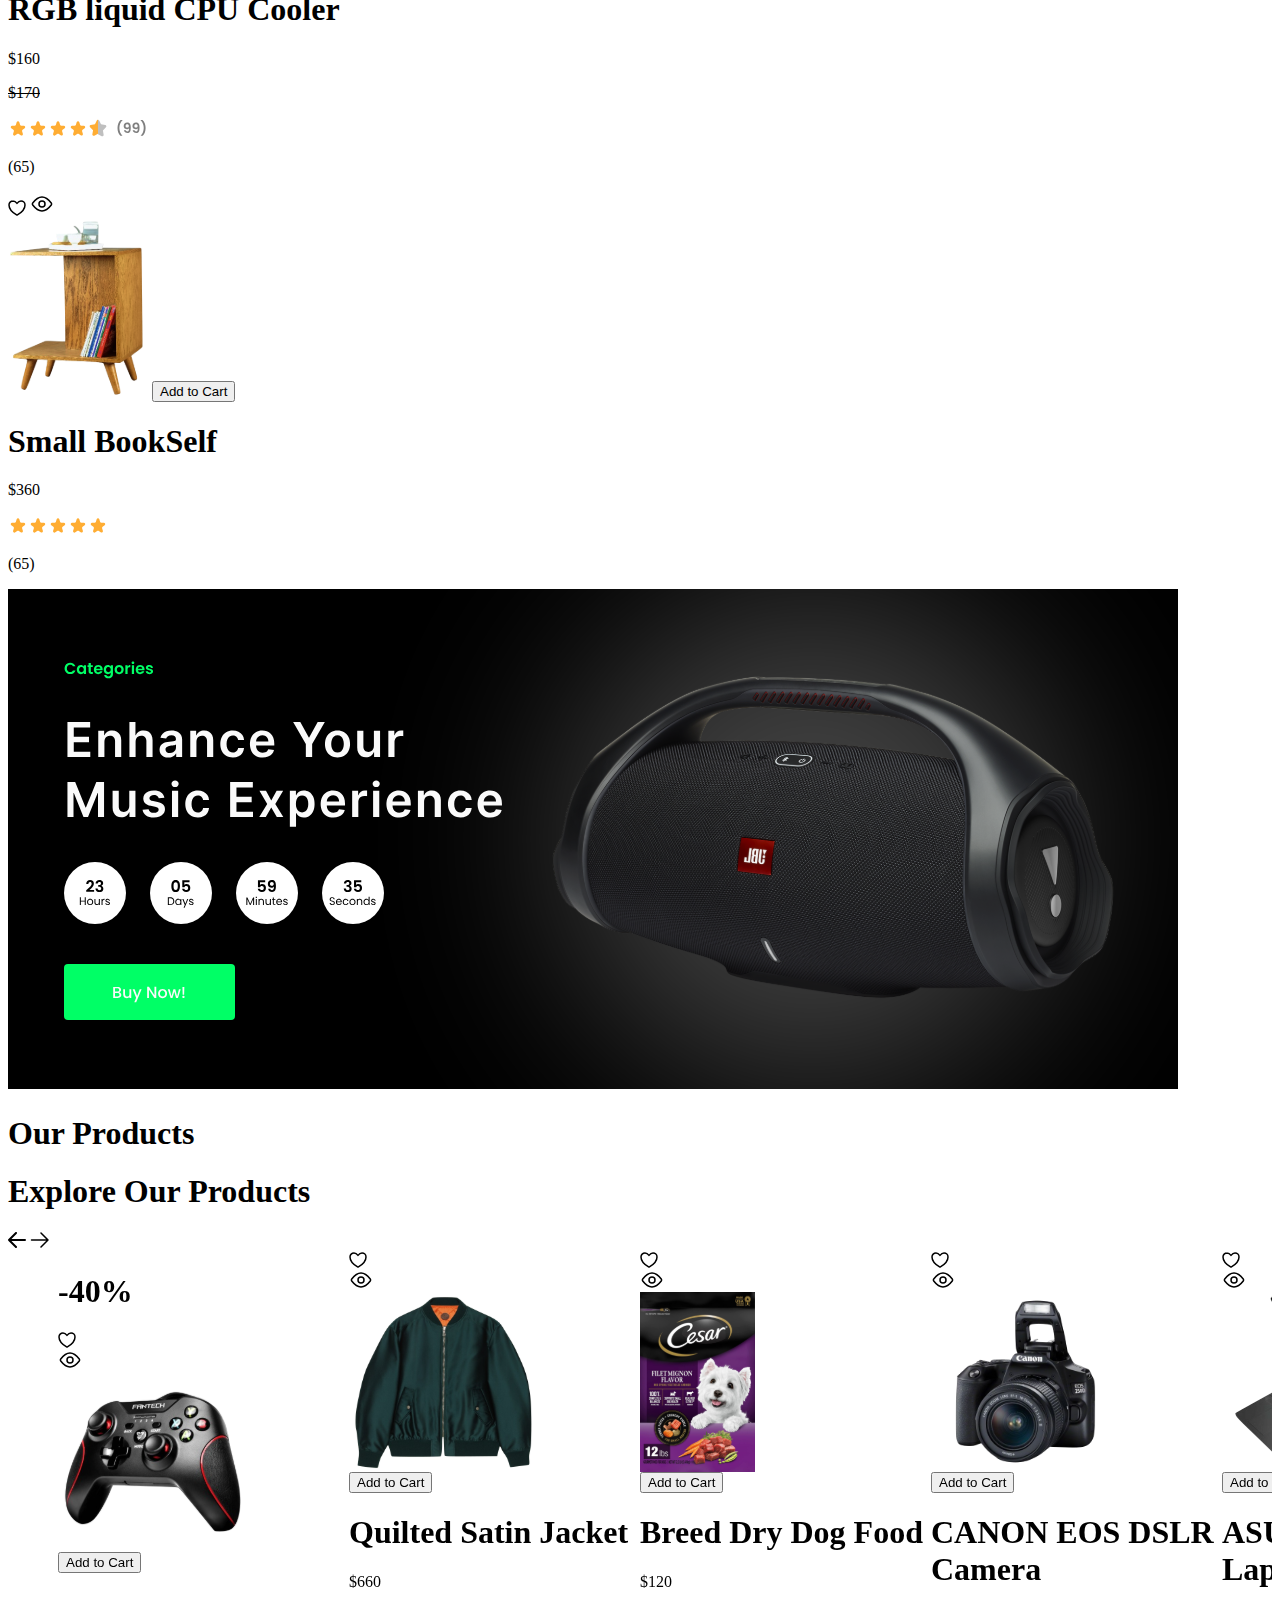
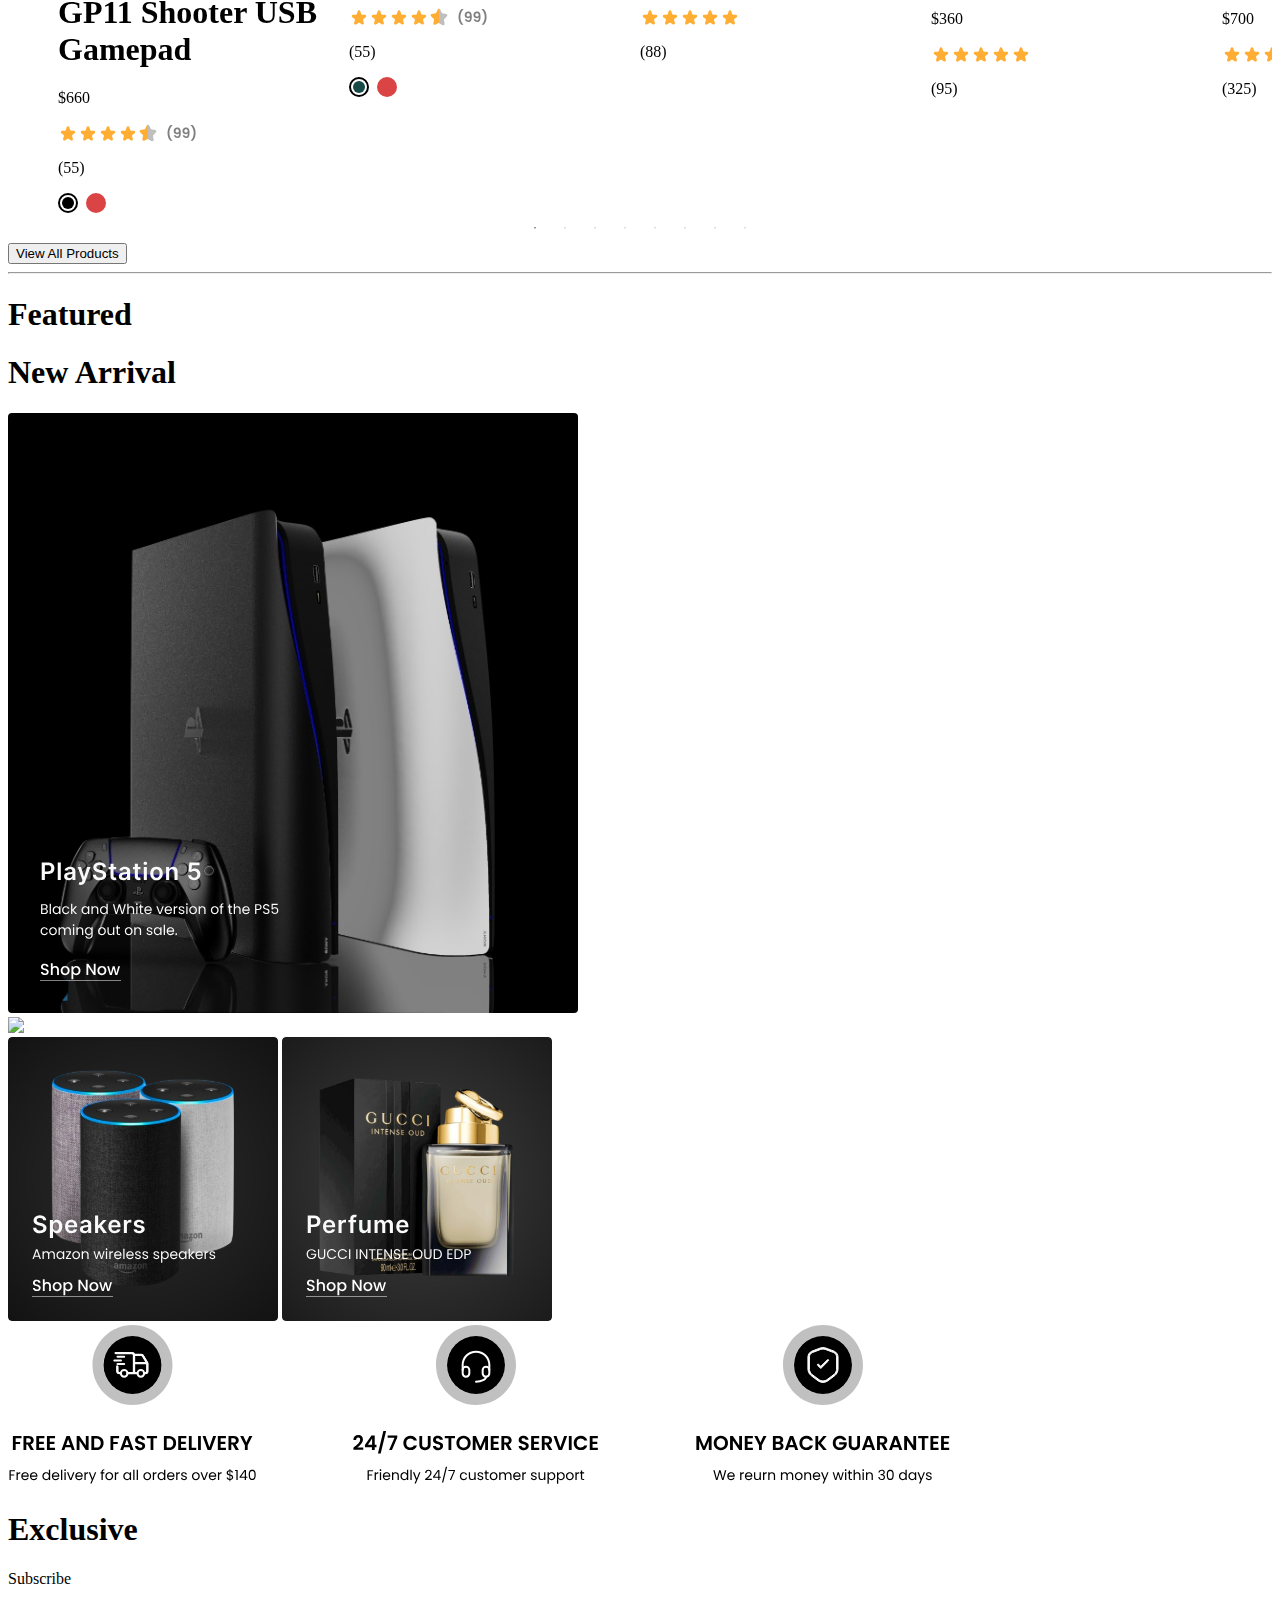
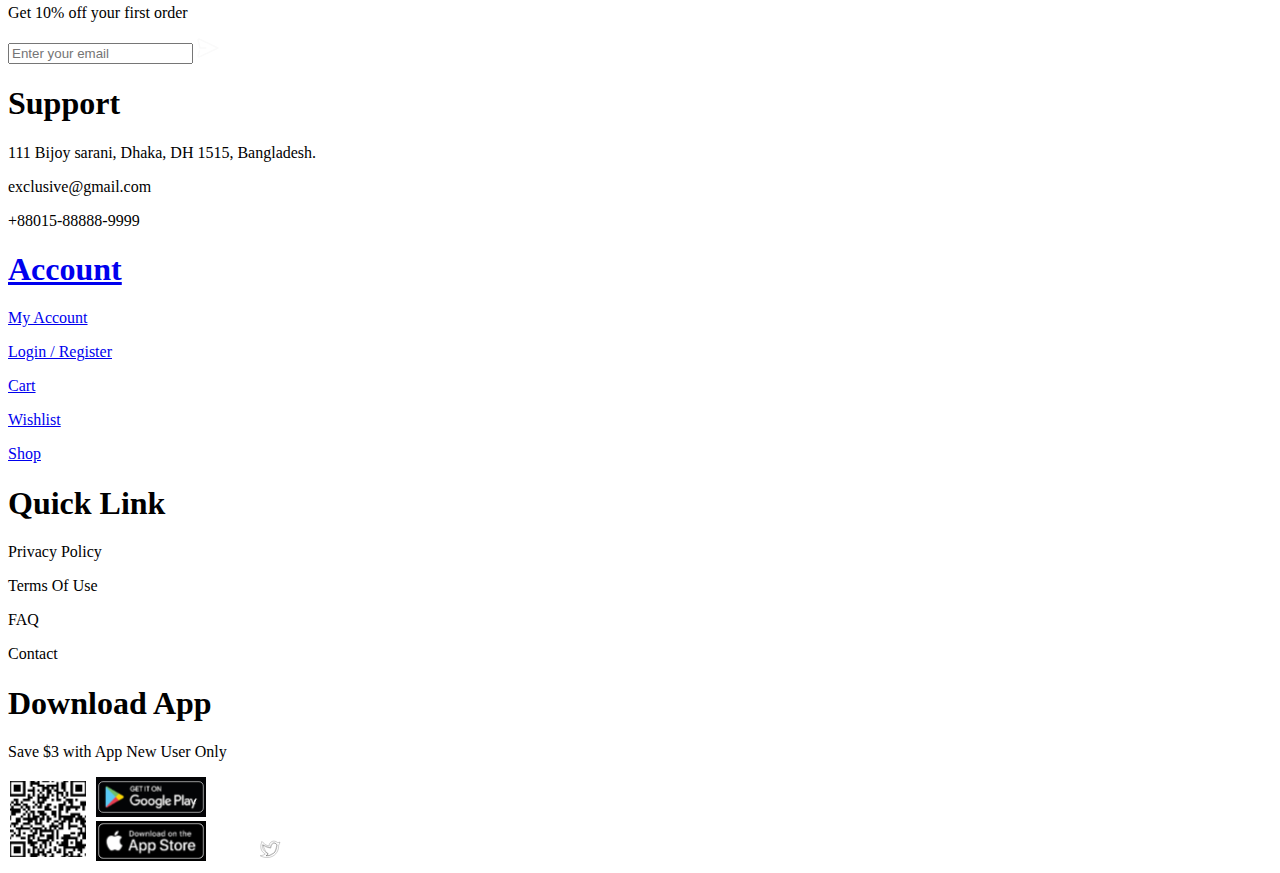
==== commit a8bc92ab: "uplode this" ====
--- a/index.html
+++ b/index.html
@@ -33,10 +33,13 @@
  <header class=" sm:grid grid-cols-12 gap-4 items-center mb-8 ">
         <aside class=" flex justify-between md:col-span-2 col-span-full text-center md:text-start py-4 ">
             <h1 class="w-[100px] text-center border-b-4 border-green-500 rounded-md text-xl font-semibold ">Exclusive</h1>
-            <img class=" sm:hidden h-[30px] cursor-pointer" src="./images/house.svg" />
+            <img id="homeNavbar" class=" sm:hidden h-[30px] cursor-pointer" src="./images/house.svg" />
         </aside>
-        <nav
-                class=" hidden lg:flex py-4 sm:col-span-6 col-span-full sm:gap-12 gap-2 justify-self-start md:justify-self-end items-center ">
+        <!-- ShadowMenu -->
+        <div id="navMenu" class=" hidden bg-black bg-opacity-10 w-full max-h-screen border-2">
+<div class=" border-2"></div>
+        </div>
+        <nav class=" hidden lg:flex py-4 sm:col-span-6 col-span-full sm:gap-12 gap-2 justify-self-start md:justify-self-end items-center ">
                 <a class="border-b-[2px] border-black text-lg"
                     href="./index.html">Home</a>
                 <a class="  text-lg"
@@ -46,7 +49,7 @@
                 <a class="  text-lg"
                     href="./login.html">Sign Up</a>
             </nav>
-        <div class="  lg:col-span-4 lg:justify-self-end  md:col-span-10 col-span-full text-center md:text-start">
+        <div class=" hidden sm:flex lg:col-span-4 lg:justify-self-end  md:col-span-10 col-span-full text-center md:text-start">
             <div class="  flex justify-between md:justify-end  items-center gap-3">
                 <div class="relative ">
                     <input type="text" class=" h-[35px] w-[220px] bg-[#f5f5f5] cursor-pointer
@@ -120,9 +123,9 @@
             </div>
         </div>
         <!-- Card Section -->
-        <div class=" flash_Sales border-2  ">
+        <div class=" flash_Sales block  border-2  ">
             <!-- card 1 -->
-            <div class=" w-[240px]  h-[350px] mx-2 ">
+            <div class=" w-[240px]  h-[350px] lg:mx-2 mx-auto ">
                 <div class=" group relative w-full h-[250px] bg-[#f5f5f5] flex justify-center items-center">
                     <h1 class=" absolute top-2 left-2 bg-red-500 px-3 rounded-md text-white">-40%</h1>
                     <div class=" space-y-2 absolute top-2 right-1">
@@ -147,7 +150,7 @@
                 </div>
             </div>
             <!-- card 2 -->
-            <div class=" w-[240px]  h-[350px] mx-2  ">
+            <div class=" w-[240px]  h-[350px] lg:mx-2 mx-auto  ">
                 <div class=" group relative w-full h-[250px] bg-[#f5f5f5] flex justify-center items-center">
                     <h1 class=" absolute top-2 left-2 bg-red-500 px-3 rounded-md text-white">-35%</h1>
                     <div class=" space-y-2 absolute top-2 right-1">
@@ -172,7 +175,7 @@
                 </div>
             </div>
             <!-- card 3 -->
-            <div class=" w-[240px]  h-[350px] mx-2  ">
+            <div class=" w-[240px]  h-[350px] lg:mx-2 mx-auto  ">
                 <div class=" group relative w-full h-[250px] bg-[#f5f5f5] flex justify-center items-center">
                     <h1 class=" absolute top-2 left-2 bg-red-500 px-3 rounded-md text-white">-30%</h1>
                     <div class=" space-y-2 absolute top-2 right-1">
@@ -197,7 +200,7 @@
                 </div>
             </div>
             <!-- card 4 -->
-            <div class=" w-[240px]  h-[350px] mx-2  ">
+            <div class=" w-[240px]  h-[350px] lg:mx-2 mx-auto  ">
                 <div class=" group relative w-full h-[250px] bg-[#f5f5f5] flex justify-center items-center">
                     <h1 class=" absolute top-2 left-2 bg-red-500 px-3 rounded-md text-white">-25%</h1>
                     <div class=" space-y-2 absolute top-2 right-1">
@@ -222,7 +225,7 @@
                 </div>
             </div>
             <!-- Card 5 -->
-            <div class=" w-[240px]  h-[350px] mx-2  ">
+            <div class=" w-[240px]  h-[350px] lg:mx-2 mx-auto  ">
                 <div class=" group relative w-full h-[250px] bg-[#f5f5f5] flex justify-center items-center">
                     <h1 class=" absolute top-2 left-2 bg-red-500 px-3 rounded-md text-white">-40%</h1>
                     <div class=" space-y-2 absolute top-2 right-1">
